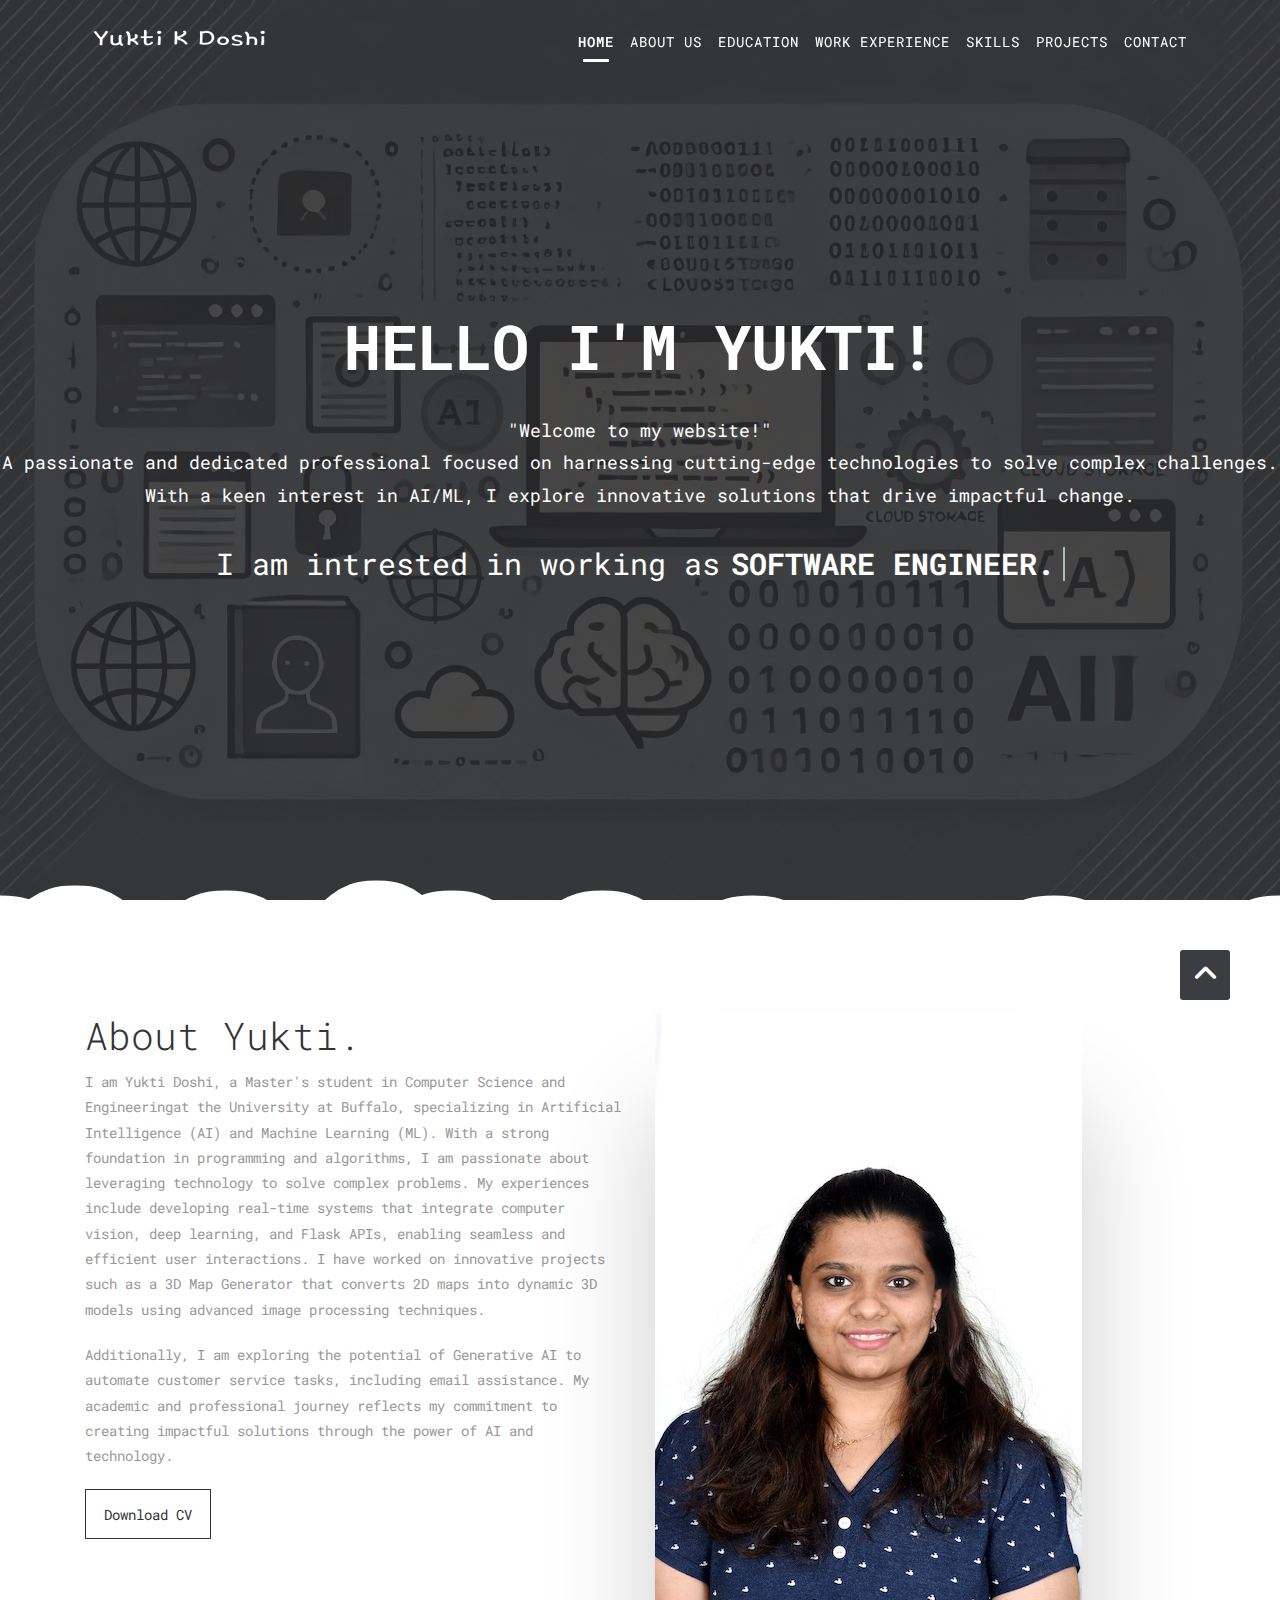
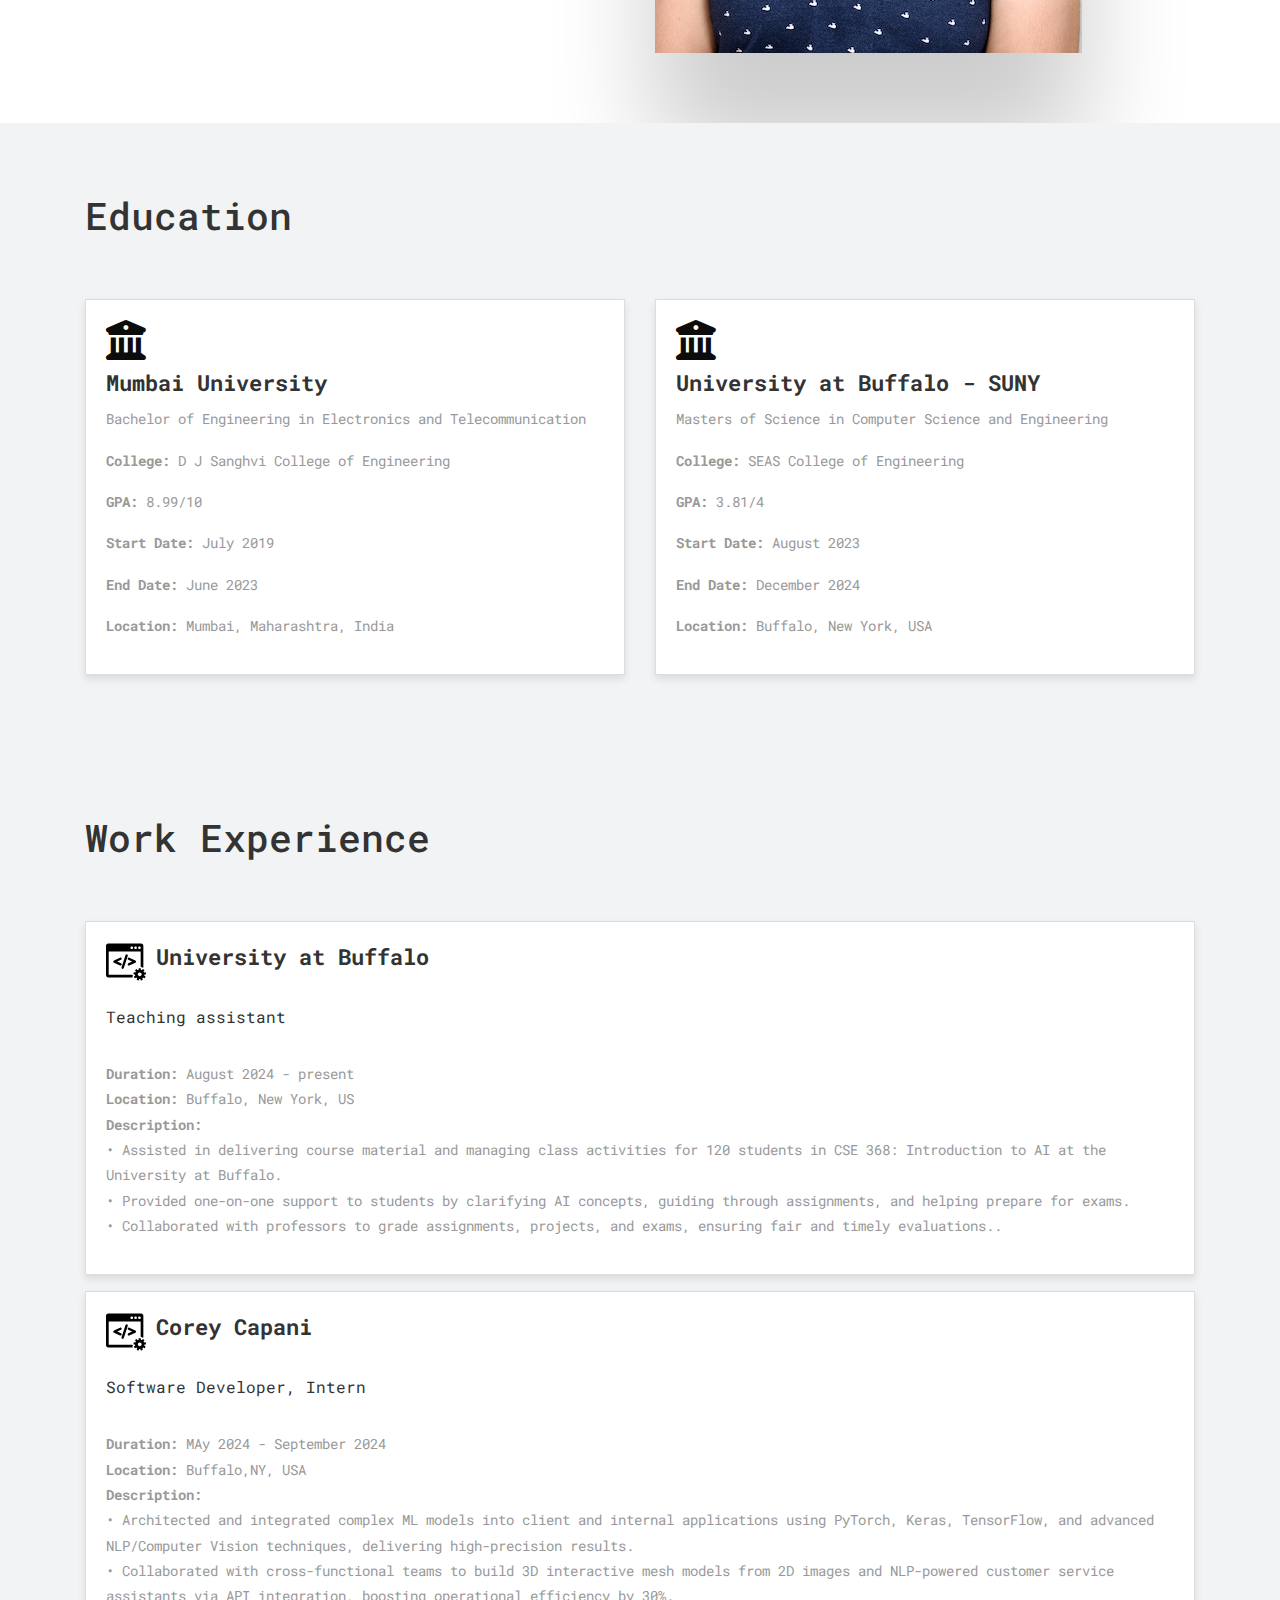
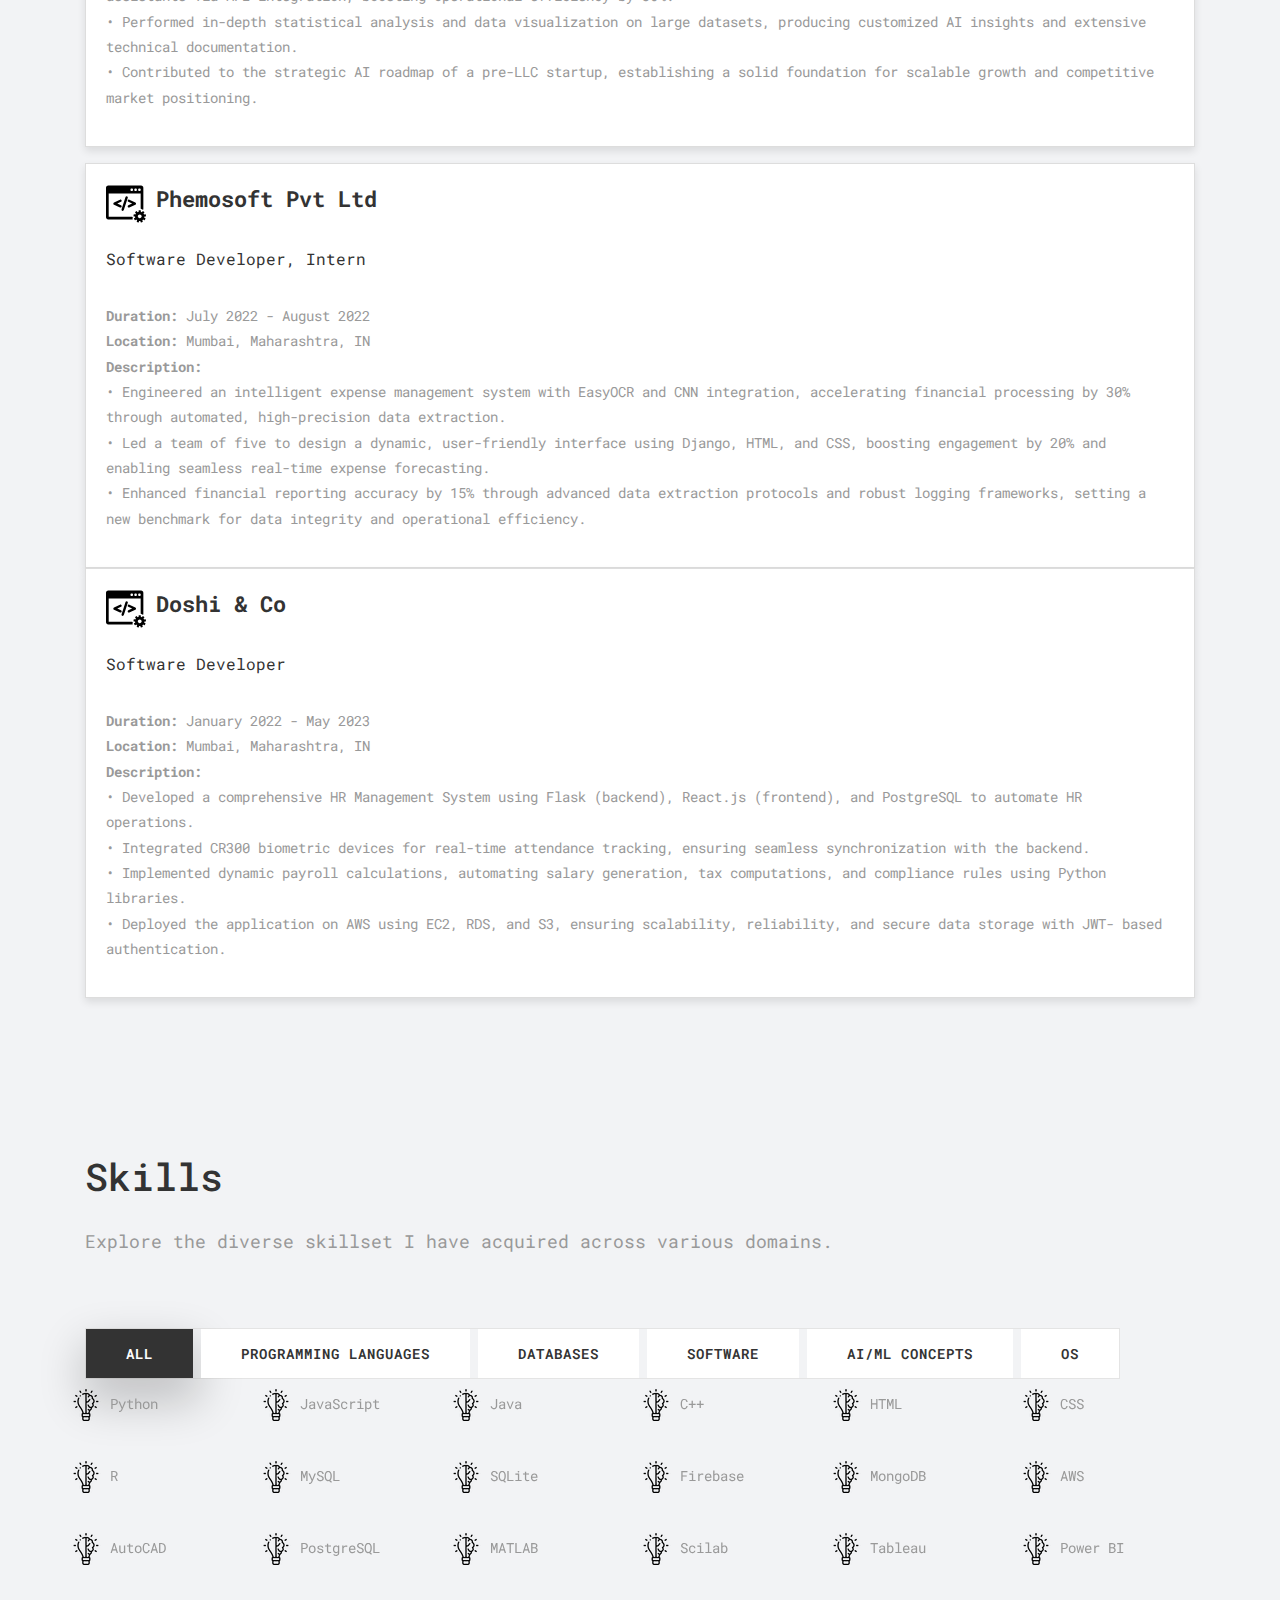
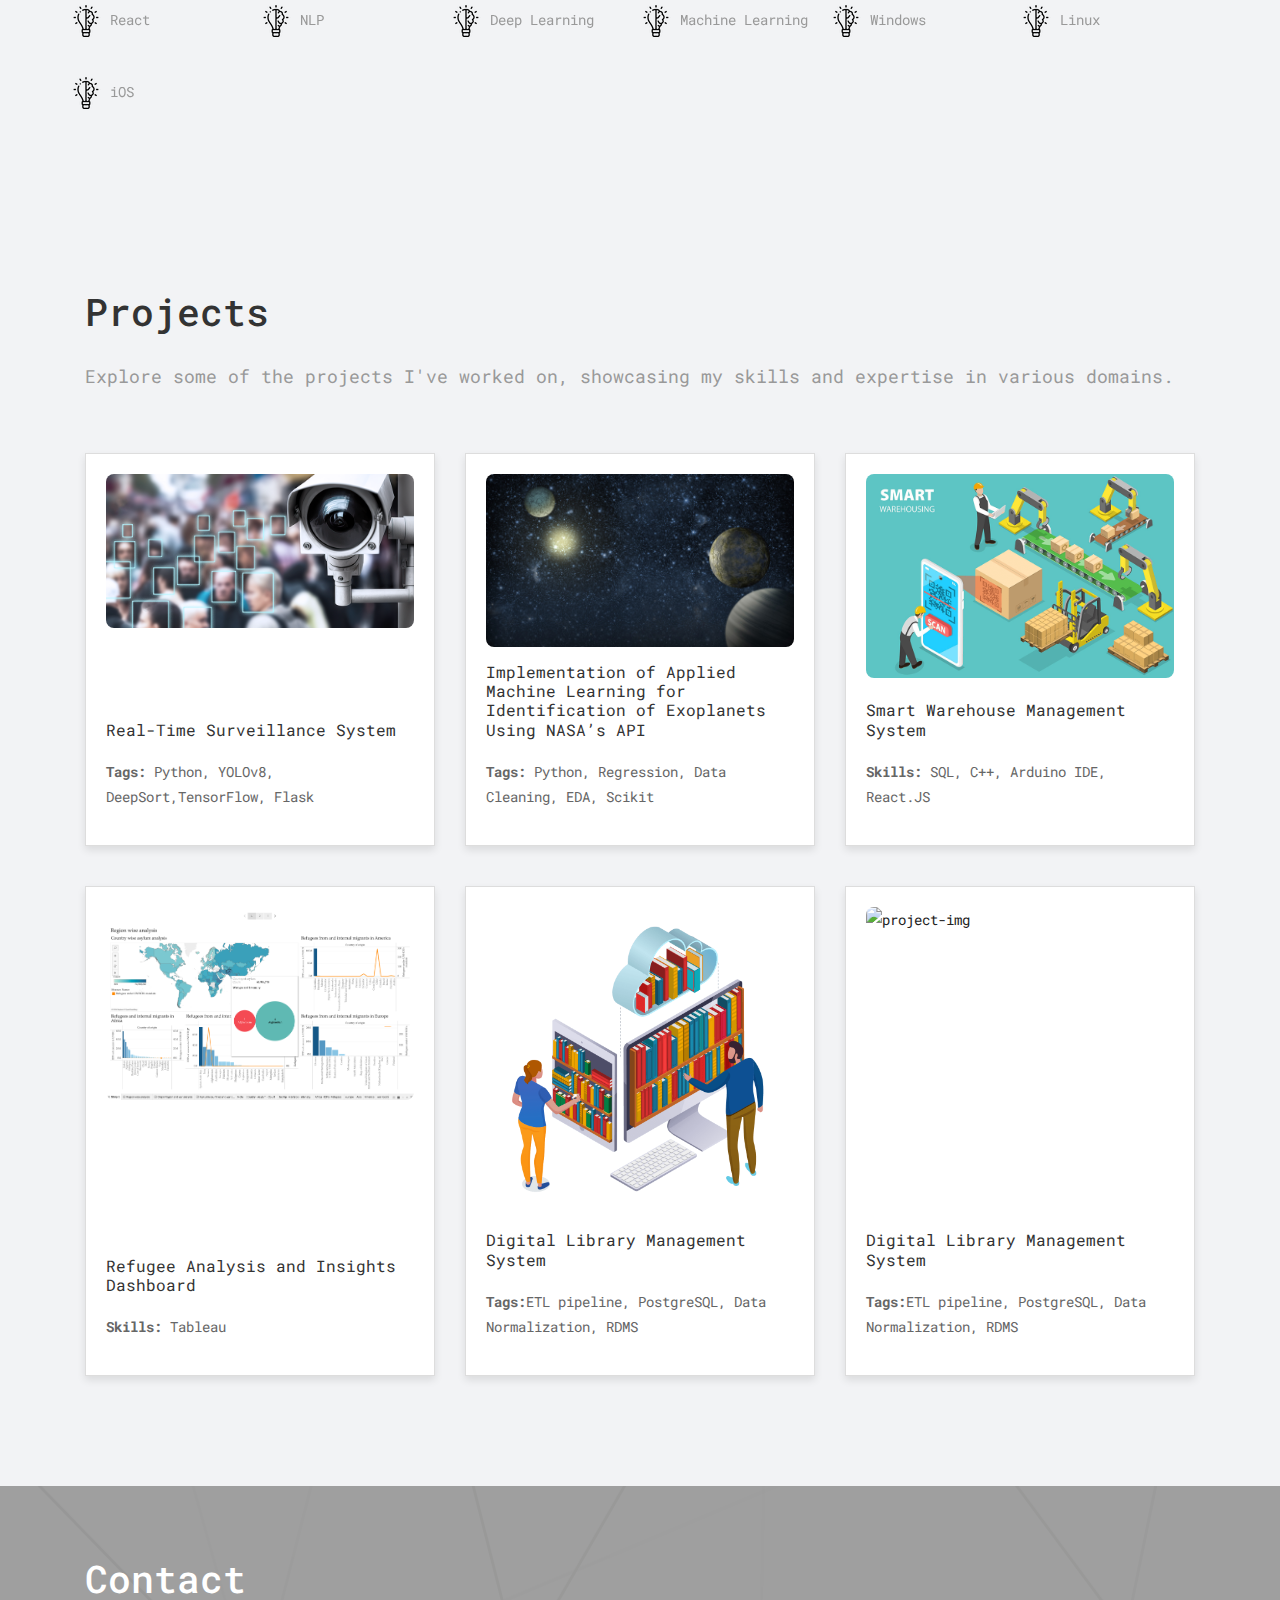
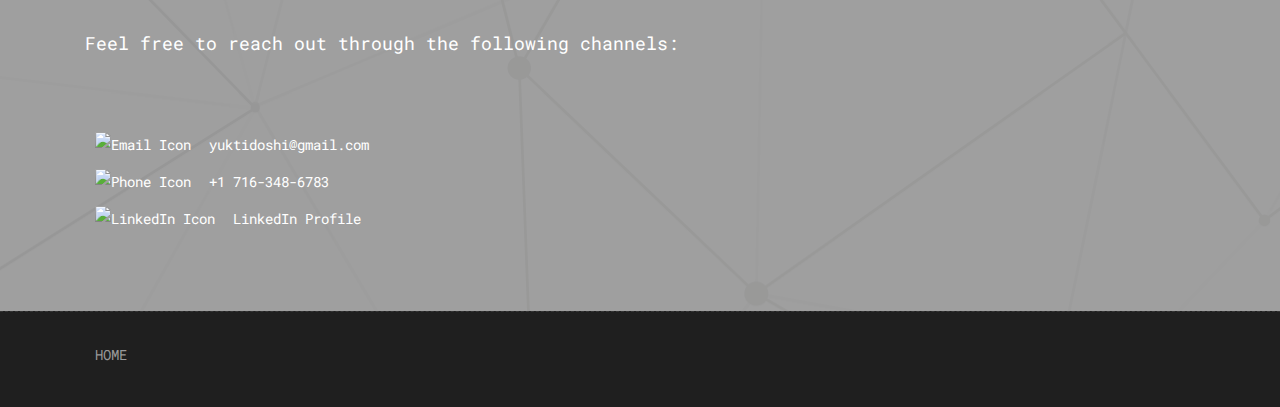
==== index.html @ 4776f62f "Update" ====
<!DOCTYPE html>
<html lang="en">
<head>

    <!-- Basic -->
    <meta charset="utf-8">
    <meta http-equiv="X-UA-Compatible" content="IE=edge">   
   
    <!-- Mobile Metas -->
    <meta name="viewport" content="width=device-width, minimum-scale=1.0, maximum-scale=1.0, user-scalable=no">
 
     <!-- Site Metas -->
    <title>Yukti Doshi Website</title>  
    <meta name="keywords" content="">
    <meta name="description" content="">
    <meta name="author" content="">

    <!-- Site Icons -->
    <link rel="shortcut icon" href="images/favicon.ico" type="image/x-icon" />
    <link rel="apple-touch-icon" href="images/apple-touch-icon.png">

    <!-- Bootstrap CSS -->
    <link rel="stylesheet" href="css/bootstrap.min.css">
    <!-- Site CSS -->
    <link rel="stylesheet" href="style.css">
    <!-- Responsive CSS -->
    <link rel="stylesheet" href="css/responsive.css">
    <!-- Custom CSS -->
    <link rel="stylesheet" href="css/custom.css">

    <link rel="stylesheet" href="https://cdnjs.cloudflare.com/ajax/libs/font-awesome/6.0.0-beta3/css/all.min.css">

	<script src="js/modernizr.js"></script> <!-- Modernizr -->

    <!--[if lt IE 9]>
      <script src="https://oss.maxcdn.com/libs/html5shiv/3.7.0/html5shiv.js"></script>
      <script src="https://oss.maxcdn.com/libs/respond.js/1.4.2/respond.min.js"></script>
    <![endif]-->

</head>
<body id="page-top" class="politics_version">

    <!-- LOADER -->
    <div id="preloader">
        <div id="main-ld">
			<div id="loader"></div>  
		</div>
    </div><!-- end loader -->
    <!-- END LOADER -->
	
    <!-- Navigation -->
    <nav class="navbar navbar-expand-lg navbar-dark fixed-top" id="mainNav">
      <div class="container">
        <a class="navbar-brand js-scroll-trigger" href="#page-top">
			<img class="img-fluid" src="images/logo.png" alt="" />
		</a>
        <button class="navbar-toggler navbar-toggler-right" type="button" data-toggle="collapse" data-target="#navbarResponsive" aria-controls="navbarResponsive" aria-expanded="false" aria-label="Toggle navigation">
          Menu
          <i class="fa fa-bars"></i>
        </button>
        <div class="collapse navbar-collapse" id="navbarResponsive">
          <ul class="navbar-nav text-uppercase ml-auto">
            <li class="nav-item">
              <a class="nav-link js-scroll-trigger active" href="#home">Home</a>
            </li>
            <li class="nav-item">
              <a class="nav-link js-scroll-trigger" href="#about">About Us</a>
            </li>
            <li class="nav-item">
              <a class="nav-link js-scroll-trigger" href="#services">Education</a>
            </li>
            <li class="nav-item">
              <a class="nav-link js-scroll-trigger" href="#work-experience">Work Experience</a>
            </li>
            <li class="nav-item">
              <a class="nav-link js-scroll-trigger" href="#skills">Skills</a>
            </li>
			<li class="nav-item">
              <a class="nav-link js-scroll-trigger" href="#projects">Projects</a>
            </li>
			<li class="nav-item">
              <a class="nav-link js-scroll-trigger" href="#contact">Contact</a>
            </li>
          </ul>
        </div>
      </div>
    </nav>
	
	<section id="home" class="main-banner parallaxie" style="background: url('uploads/Baaner1 copy.jpg')">
		<div class="heading">
			<h1>hello i'm Yukti!</h1>
			<p>"Welcome to my website!" <br> A passionate and dedicated professional focused on harnessing cutting-edge technologies to solve complex challenges. <br>With a keen interest in AI/ML, I explore innovative solutions that drive impactful change.</p>
			<h3 class="cd-headline clip is-full-width">
				<span> I am intrested in working as </span>
				<span class="cd-words-wrapper">
					<b class="is-visible">Software engineer.</b>
					<b>ML engineer.</b>
					<b>Data Analyst.</b>
					<b>Full stack Developer.</b>
				</span>
			</h3>
		</div>
	</section>

	<svg id="clouds" class="hidden-xs" xmlns="http://www.w3.org/2000/svg" version="1.1" width="100%" height="100" viewBox="0 0 85 100" preserveAspectRatio="none">
        <path d="M-5 100 Q 0 20 5 100 Z
            M0 100 Q 5 0 10 100
            M5 100 Q 10 30 15 100
            M10 100 Q 15 10 20 100
            M15 100 Q 20 30 25 100
            M20 100 Q 25 -10 30 100
            M25 100 Q 30 10 35 100
            M30 100 Q 35 30 40 100
            M35 100 Q 40 10 45 100
            M40 100 Q 45 50 50 100
            M45 100 Q 50 20 55 100
            M50 100 Q 55 40 60 100
            M55 100 Q 60 60 65 100
            M60 100 Q 65 50 70 100
            M65 100 Q 70 20 75 100
            M70 100 Q 75 45 80 100
            M75 100 Q 80 30 85 100
            M80 100 Q 85 20 90 100
            M85 100 Q 90 50 95 100
            M90 100 Q 95 25 100 100
            M95 100 Q 100 15 105 100 Z">
        </path>
    </svg>

    <div id="about" class="section wb">
        <div class="container">
            <div class="row">
                <div class="col-md-6">
                    <div class="message-box">                        
                        <h2>About Yukti.</h2>
                        <p> I am Yukti Doshi, a Master's student in Computer Science and Engineeringat the University at Buffalo, specializing in Artificial Intelligence (AI) and Machine Learning (ML). With a strong foundation in programming and algorithms, I am passionate about leveraging technology to solve complex problems. My experiences include developing real-time systems that integrate computer vision, deep learning, and Flask APIs, enabling seamless and efficient user interactions. I have worked on innovative projects such as a 3D Map Generator that converts 2D maps into dynamic 3D models using advanced image processing techniques. </p>
						<p>Additionally, I am exploring the potential of Generative AI to automate customer service tasks, including email assistance. My academic and professional journey reflects my commitment to creating impactful solutions through the power of AI and technology.</p>

                        <a href="uploads/Resume.pdf" class="sim-btn btn-hover-new" data-text="Download CV"><span>Download CV</span></a>
                    </div><!-- end messagebox -->
                </div><!-- end col -->

                <div class="col-md-6">
                    <img src="uploads/about_04.jpg" alt="" class="img-fluid img-rounded" style="box-shadow: 0px 100px 100px rgba(0, 0, 0, 0.2);">
                </div><!-- end col -->
                
            </div><!-- end row -->
        </div><!-- end container -->
    </div><!-- end section -->
	
    <div id="services" class="section lb">
        <div class="container">
            <div class="section-title text-left">
                <h3>Education</h3>
            </div><!-- end title -->
        
            <div class="row">
                <!-- First Education Entry -->
                <div class="col-md-6">
                    <div class="education-inner-box" style="background-color: #fff; border: 1px solid #ddd; padding: 20px; box-shadow: 0 4px 8px rgba(0,0,0,0.1); display: flex; flex-direction: column; justify-content: space-between; height: 100%;">
                        <div style="display: flex; flex-direction: column; align-items: left;">
                            <!-- University Icon -->
                            <i class="fas fa-university" style="font-size: 40px; color: #0c0c0c; margin-bottom: 10px;"></i>
                            <!-- College Name below the icon -->
                            <h2><b>Mumbai University</b></h2>
                        </div>
                        <p>Bachelor of Engineering in Electronics and Telecommunication</p>
                        <p><strong>College:</strong> D J Sanghvi College of Engineering</p>
                        <p><strong>GPA:</strong> 8.99/10</p>
                        <p><strong>Start Date:</strong> July 2019</p>
                        <p><strong>End Date:</strong> June 2023</p>
                        <p><strong>Location:</strong> Mumbai, Maharashtra, India</p>
                    </div>
                </div><!-- end col -->
        
                <!-- Second Education Entry -->
                <div class="col-md-6">
                    <div class="education-inner-box" style="background-color: #fff; border: 1px solid #ddd; padding: 20px; box-shadow: 0 4px 8px rgba(0,0,0,0.1); display: flex; flex-direction: column; justify-content: space-between; height: 100%;">
                        <div style="display: flex; flex-direction: column; align-items: left;">
                            <!-- University Icon -->
                            <i class="fas fa-university" style="font-size: 40px; color: #0c0c0c; margin-bottom: 10px;"></i>
                            <!-- College Name below the icon -->
                            <h2><b>University at Buffalo - SUNY</b></h2>
                        </div>
                        <p>Masters of Science in Computer Science and Engineering</p>
                        <p><strong>College:</strong> SEAS College of Engineering</p>
                        <p><strong>GPA:</strong> 3.81/4</p>
                        <p><strong>Start Date:</strong> August 2023</p>
                        <p><strong>End Date:</strong> December 2024</p>
                        <p><strong>Location:</strong> Buffalo, New York, USA</p>
                    </div>
                </div><!-- end col -->
            </div><!-- end row -->
        </div><!-- end container -->
        
    </div><!-- end section -->

    <div id="work-experience" class="section lb">
        <div class="container">
            <div class="section-title text-left">
                <h3>Work Experience</h3>
            </div><!-- end title -->
    
            <div class="row">
                <!-- Third Work Experience Entry -->
                <div class="col-md-12">
                    <div class="work-experience-inner-box" style="background-color: #fff; border: 1px solid #ddd; padding: 20px; box-shadow: 0 4px 8px rgba(0,0,0,0.1); display: flex; flex-direction: column; justify-content: space-between; height: 100%; margin-bottom: 50px;">
                        <div style="display: flex; flex-direction: row; align-items: center;">
                            <!-- Office Icon (Image) -->
                            <img src="uploads/web-development.svg" alt="Company Icon" style="width: 40px; height: 40px; margin-right: 10px;">
                            <!-- Company Name beside the icon -->
                            <h2><b>University at Buffalo</b></h2>
                        </div>
                        <h4>Teaching assistant</h4>
                        <p><strong>Duration:</strong> August 2024 - present <br>
                        <strong>Location:</strong> Buffalo, New York, US <br>
                        <strong>Description:<br></strong>• Assisted in delivering course material and managing class activities for 120 students in CSE 368: Introduction to AI at the University at Buffalo.<br>
                        • Provided one-on-one support to students by clarifying AI concepts, guiding through assignments, and helping prepare for exams.<br>
                        • Collaborated with professors to grade assignments, projects, and exams, ensuring fair and timely evaluations..</p>
                
                    </div>
                </div><!-- end col -->

                <div class="col-md-6">
                    <p> </p>
                </div>
    

                <!-- First Work Experience Entry -->
                <div class="col-md-12">
                    <div class="work-experience-inner-box" style="background-color: #fff; border: 1px solid #ddd; padding: 20px; box-shadow: 0 4px 8px rgba(0,0,0,0.1); display: flex; flex-direction: column; justify-content: space-between; height: 100%; margin-bottom: 50px;">
                        <div style="display: flex; flex-direction: row; align-items: center;">
                            <!-- Office Icon (Image) -->
                            <img src="uploads/web-development.svg" alt="Company Icon" style="width: 40px; height: 40px; margin-right: 10px;">
                            <!-- Company Name beside the icon -->
                            <h2><b>Corey Capani</b></h2>
                        </div>
                        <h4>Software Developer, Intern</h4>
                        <p><strong>Duration:</strong> MAy 2024 - September 2024 <br>
                        <strong>Location:</strong> Buffalo,NY, USA <br>
                        <strong>Description:<br></strong> • Architected and integrated complex ML models into client and internal applications using PyTorch, Keras, TensorFlow, and advanced NLP/Computer Vision techniques, delivering high-precision results. <br>
                            • Collaborated with cross-functional teams to build 3D interactive mesh models from 2D images and NLP-powered customer service assistants via API integration, boosting operational efficiency by 30%.<br>
                            • Performed in-depth statistical analysis and data visualization on large datasets, producing customized AI insights and extensive technical documentation.<br>
                            • Contributed to the strategic AI roadmap of a pre-LLC startup, establishing a solid foundation for scalable growth and competitive market positioning.</p>
                
                    </div>
                </div><!-- end col -->
                <div class="col-md-6">
                    <p> </p>
                </div>

                <!-- Second Work Experience Entry -->
                <div class="col-md-12">
                    <div class="work-experience-inner-box" style="background-color: #fff; border: 1px solid #ddd; padding: 20px; box-shadow: 0 4px 8px rgba(0,0,0,0.1); display: flex; flex-direction: column; justify-content: space-between; height: 100%; margin-bottom: 50px;">
                        <div style="display: flex; flex-direction: row; align-items: center;">
                            <!-- Office Icon (Image) -->
                            <img src="uploads/web-development.svg" alt="Company Icon" style="width: 40px; height: 40px; margin-right: 10px;">
                            <!-- Company Name beside the icon -->
                            <h2><b>Phemosoft Pvt Ltd</b></h2>
                        </div>
                        <h4>Software Developer, Intern</h4>
                        <p><strong>Duration:</strong> July 2022 - August 2022 <br>
                        <strong>Location:</strong> Mumbai, Maharashtra, IN <br>
                        <strong>Description:<br></strong>•  Engineered an intelligent expense management system with EasyOCR and CNN integration, accelerating financial processing
                        by 30% through automated, high-precision data extraction. <br>
                        • Led a team of five to design a dynamic, user-friendly interface using Django, HTML, and CSS, boosting engagement by 20% and enabling seamless real-time expense forecasting. <br>
                        • Enhanced financial reporting accuracy by 15% through advanced data extraction protocols and robust logging frameworks, setting a new benchmark for data integrity and operational efficiency.</p>
                
                    </div>
                </div><!-- end col -->
    
                <!-- Second Work Experience Entry -->
                <div class="col-md-12">
                    <div class="work-experience-inner-box" style="background-color: #fff; border: 1px solid #ddd; padding: 20px; box-shadow: 0 4px 8px rgba(0,0,0,0.1); display: flex; flex-direction: column; justify-content: space-between; height: 100%; margin-bottom: 50px;">
                        <div style="display: flex; flex-direction: row; align-items: center;">
                            <!-- Office Icon (Image) -->
                            <img src="uploads/web-development.svg" alt="Company Icon" style="width: 40px; height: 40px; margin-right: 10px;">
                            <!-- Company Name beside the icon -->
                            <h2><b>Doshi & Co</b></h2>
                        </div>
                        <h4>Software Developer</h4>
                        <p><strong>Duration:</strong>  January 2022 - May 2023<br>
                        <strong>Location:</strong> Mumbai, Maharashtra, IN <br>
                        <strong>Description:<br></strong>• Developed a comprehensive HR Management System using Flask (backend), React.js (frontend), and PostgreSQL to automate
                        HR operations. <br>
                        • Integrated CR300 biometric devices for real-time attendance tracking, ensuring seamless synchronization with the backend. <br>
                        • Implemented dynamic payroll calculations, automating salary generation, tax computations, and compliance rules using Python
                        libraries.<Br>
                        • Deployed the application on AWS using EC2, RDS, and S3, ensuring scalability, reliability, and secure data storage with JWT-
                        based authentication.<br>
                    </div>
                </div><!-- end col -->

                <div class="col-md-6">
                    <p> </p>
                </div>
    
                

                
                
            </div><!-- end row -->
        </div><!-- end container -->
    </div><!-- end section -->
    
    
	
	<div id="skills" class="section lb">
        <div class="container">
            <div class="section-title text-left">
                <h3>Skills</h3>
                <p>Explore the diverse skillset I have acquired across various domains.</p>
            </div><!-- end title -->
            
            <div class="gallery-menu row">
                <div class="col-md-12">
                    <div class="button-group filter-button-group text-left">
                        <button class="active" data-filter="*">All</button>
                        <button data-filter=".programming">Programming Languages</button>
                        <button data-filter=".databases">Databases</button>
                        <button data-filter=".software">Software</button>
                        <button data-filter=".ai_ml">AI/ML Concepts</button>
                        <button data-filter=".os">OS</button>
                    </div>
                </div>
            </div>
            
            <div class="gallery-list row">
                <!-- Programming Languages -->
                <div class="col-md-2 col-sm-6 gallery-grid programming">
                    <div class="skill-box">
                        <img src="uploads/light-bulb.png" alt="Icon" class="skill-icon">
                        <span class="skill-name">Python</span>
                    </div>
                </div>
                <div class="col-md-2 col-sm-6 gallery-grid programming">
                    <div class="skill-box">
                        <img src="uploads/light-bulb.png" alt="Icon" class="skill-icon">
                        <span class="skill-name">JavaScript</span>
                    </div>
                </div>
                <div class="col-md-2 col-sm-6 gallery-grid programming">
                    <div class="skill-box">
                        <img src="uploads/light-bulb.png" alt="Icon" class="skill-icon">
                        <span class="skill-name">Java</span>
                    </div>
                </div>
                <div class="col-md-2 col-sm-6 gallery-grid programming">
                    <div class="skill-box">
                        <img src="uploads/light-bulb.png" alt="Icon" class="skill-icon">
                        <span class="skill-name">C++</span>
                    </div>
                </div>
                <div class="col-md-2 col-sm-6 gallery-grid programming">
                    <div class="skill-box">
                        <img src="uploads/light-bulb.png" alt="Icon" class="skill-icon">
                        <span class="skill-name">HTML</span>
                    </div>
                </div>
                <div class="col-md-2 col-sm-6 gallery-grid programming">
                    <div class="skill-box">
                        <img src="uploads/light-bulb.png" alt="Icon" class="skill-icon">
                        <span class="skill-name">CSS</span>
                    </div>
                </div>
                <div class="col-md-2 col-sm-6 gallery-grid programming">
                    <div class="skill-box">
                        <img src="uploads/light-bulb.png" alt="Icon" class="skill-icon">
                        <span class="skill-name">R</span>
                    </div>
                </div>
    
                <!-- Databases -->
                <div class="col-md-2 col-sm-6 gallery-grid databases">
                    <div class="skill-box">
                        <img src="uploads/light-bulb.png" alt="Icon" class="skill-icon">
                        <span class="skill-name">MySQL</span>
                    </div>
                    
                    <div class="skill-box">
                        <img src="uploads/light-bulb.png" alt="Icon" class="skill-icon">
                        <span class="skill-name">PostgreSQL</span>
                    </div>
            </div>
                <div class="col-md-2 col-sm-6 gallery-grid databases">
                    <div class="skill-box">
                        <img src="uploads/light-bulb.png" alt="Icon" class="skill-icon">
                        <span class="skill-name">SQLite</span>
                    </div>
                </div>
                <div class="col-md-2 col-sm-6 gallery-grid databases">
                    <div class="skill-box">
                        <img src="uploads/light-bulb.png" alt="Icon" class="skill-icon">
                        <span class="skill-name">Firebase</span>
                    </div>
                </div>
                <div class="col-md-2 col-sm-6 gallery-grid databases">
                    <div class="skill-box">
                        <img src="uploads/light-bulb.png" alt="Icon" class="skill-icon">
                        <span class="skill-name">MongoDB</span>
                    </div>
                </div>
                <div class="col-md-2 col-sm-6 gallery-grid databases">
                    <div class="skill-box">
                        <img src="uploads/light-bulb.png" alt="Icon" class="skill-icon">
                        <span class="skill-name">AWS</span>
                    </div>
                </div>
    
                <!-- Software -->
                <div class="col-md-2 col-sm-6 gallery-grid software">
                    <div class="skill-box">
                        <img src="uploads/light-bulb.png"alt="Icon" class="skill-icon">
                        <span class="skill-name">AutoCAD</span>
                    </div>
                </div>
                <div class="col-md-2 col-sm-6 gallery-grid software">
                    <div class="skill-box">
                        <img src="uploads/light-bulb.png" alt="Icon" class="skill-icon">
                        <span class="skill-name">MATLAB</span>
                    </div>
                </div>
                <div class="col-md-2 col-sm-6 gallery-grid software">
                    <div class="skill-box">
                        <img src="uploads/light-bulb.png" alt="Icon" class="skill-icon">
                        <span class="skill-name">Scilab</span>
                    </div>
                </div>
                <div class="col-md-2 col-sm-6 gallery-grid software">
                    <div class="skill-box">
                        <img src="uploads/light-bulb.png" alt="Icon" class="skill-icon">
                        <span class="skill-name">Tableau</span>
                    </div>
                </div>
                <div class="col-md-2 col-sm-6 gallery-grid software">
                    <div class="skill-box">
                        <img src="uploads/light-bulb.png" alt="Icon" class="skill-icon">
                        <span class="skill-name">Power BI</span>
                    </div>
                </div>
                <div class="col-md-2 col-sm-6 gallery-grid software">
                    <div class="skill-box">
                        <img src="uploads/light-bulb.png" alt="Icon" class="skill-icon">
                        <span class="skill-name">React</span>
                    </div>
                </div>
    
                <!-- AI/ML Concepts -->
                <div class="col-md-2 col-sm-6 gallery-grid ai_ml">
                    <div class="skill-box">
                        <img src="uploads/light-bulb.png" alt="Icon" class="skill-icon">
                        <span class="skill-name">NLP</span>
                    </div>
                </div>
                <div class="col-md-2 col-sm-6 gallery-grid ai_ml">
                    <div class="skill-box">
                        <img src="uploads/light-bulb.png" alt="Icon" class="skill-icon">
                        <span class="skill-name">Deep Learning</span>
                    </div>
                </div>
                <div class="col-md-2 col-sm-6 gallery-grid ai_ml">
                    <div class="skill-box">
                        <img src="uploads/light-bulb.png" alt="Icon" class="skill-icon">
                        <span class="skill-name">Machine Learning</span>
                    </div>
                </div>
    
                <!-- Operating Systems -->
                <div class="col-md-2 col-sm-6 gallery-grid os">
                    <div class="skill-box">
                        <img src="uploads/light-bulb.png" alt="Icon" class="skill-icon">
                        <span class="skill-name">Windows</span>
                    </div>
                </div>
                <div class="col-md-2 col-sm-6 gallery-grid os">
                    <div class="skill-box">
                        <img src="uploads/light-bulb.png" alt="Icon" class="skill-icon">
                        <span class="skill-name">Linux</span>
                    </div>
                </div>
                <div class="col-md-2 col-sm-6 gallery-grid os">
                    <div class="skill-box">
                        <img src="uploads/light-bulb.png" alt="Icon" class="skill-icon">
                        <span class="skill-name">iOS</span>
                    </div>
                </div>
            </div>
        </div>
    </div>
    
	
	<div id="projects" class="section lb">
    <div class="container">
        <div class="section-title text-left">
            <h3>Projects</h3>
            <p>Explore some of the projects I've worked on, showcasing my skills and expertise in various domains.</p>
        </div><!-- end title -->
        
        <div class="row">
            <!-- Project 1 -->
            <div class="col-md-4 col-sm-6 col-lg-4" style="padding-bottom: 40px;">
                <div class="education-inner-box" style="background-color: #fff; border: 1px solid #ddd; padding: 20px; box-shadow: 0 4px 8px rgba(0,0,0,0.1); display: flex; flex-direction: column; justify-content: space-between; height: 100%; ">
                    <div class="project-thumb">
                        <a href="project1.html">
                            <img src="uploads/project1.webp" class="img-fluid" alt="project-img" style="border-radius: 8px; margin-bottom: 15px;">
                        </a>
                    </div>
                    <div class="project-info">
                        <h4 style="margin-bottom: 10px;"><a href="project1.html" style="color: #333; text-decoration: none;">Real-Time Surveillance System</a></h4>
                        <p style="color: #666; font-size: 14px;"><strong>Tags:</strong> Python, YOLOv8, DeepSort,TensorFlow, Flask</p>
                    </div>
                </div>
            </div>
            <!-- Project 2 -->
            <div class="col-md-4 col-sm-6 col-lg-4"  style="padding-bottom: 40px;">
                <div class="education-inner-box" style="background-color: #fff; border: 1px solid #ddd; padding: 20px; box-shadow: 0 4px 8px rgba(0,0,0,0.1); display: flex; flex-direction: column; justify-content: space-between; height: 100%;">
                    <div class="project-thumb">
                        <a href="project2.html">
                            <img src="uploads/project2.jpg" class="img-fluid" alt="project-img" style="border-radius: 8px; margin-bottom: 15px;">
                        </a>
                    </div>
                    <div class="project-info">
                        <h4 style="margin-bottom: 10px;"><a href="project2.html" style="color: #333; text-decoration: none;">Implementation of Applied Machine Learning for Identification of Exoplanets Using NASA’s API</a></h4>
                        <p style="color: #666; font-size: 14px;"><strong>Tags:</strong> Python, Regression, Data Cleaning, EDA, Scikit</p>
                    </div>
                </div>
            </div>
            <!-- Project 3 -->
            <div class="col-md-4 col-sm-6 col-lg-4"  style="padding-bottom: 40px;">
                <div class="education-inner-box" style="background-color: #fff; border: 1px solid #ddd; padding: 20px; box-shadow: 0 4px 8px rgba(0,0,0,0.1); display: flex; flex-direction: column; justify-content: space-between; height: 100%;">
                    <div class="project-thumb">
                        <a href="project3.html">
                            <img src="uploads/project3.png" class="img-fluid" alt="project-img" style="border-radius: 8px; margin-bottom: 15px;">
                        </a>
                    </div>
                    <div class="project-info">
                        <h4 style="margin-bottom: 10px;"><a href="project3.html" style="color: #333; text-decoration: none;">Smart Warehouse Management System</a></h4>
                        <p style="color: #666; font-size: 14px;"><strong>Skills:</strong> SQL, C++, Arduino IDE, React.JS</p>
                    </div>
                </div>
            </div>
            <!-- Project 4 -->
            <div class="col-md-4 col-sm-6 col-lg-4"  style="padding-bottom: 40px;">
                <div class="education-inner-box" style="background-color: #fff; border: 1px solid #ddd; padding: 20px; box-shadow: 0 4px 8px rgba(0,0,0,0.1); display: flex; flex-direction: column; justify-content: space-between; height: 100%;">
                    <div class="project-thumb">
                        <a href="project4.html">
                            <img src="uploads/project4.png" class="img-fluid" alt="project-img" style="border-radius: 8px; margin-bottom: 15px;">
                        </a>
                    </div>
                    <div class="project-info">
                        <h4 style="margin-bottom: 10px;"><a href="project4.html" style="color: #333; text-decoration: none;">Refugee Analysis and Insights Dashboard</a></h4>
                        <p style="color: #666; font-size: 14px;"><strong>Skills:</strong> Tableau</p>
                    </div>
                </div>
            </div>
            <!-- Project 5 -->
            <div class="col-md-4 col-sm-6 col-lg-4"  style="padding-bottom: 40px;">
                <div class="education-inner-box" style="background-color: #fff; border: 1px solid #ddd; padding: 20px; box-shadow: 0 4px 8px rgba(0,0,0,0.1); display: flex; flex-direction: column; justify-content: space-between; height: 100%;">
                    <div class="project-thumb">
                        <a href="project5.html">
                            <img src="uploads/project5.png" class="img-fluid" alt="project-img" style="border-radius: 8px; margin-bottom: 15px;">
                        </a>
                    </div>
                    <div class="project-info">
                        <h4 style="margin-bottom: 10px;"><a href="project5.html" style="color: #333; text-decoration: none;">Digital Library Management System</a></h4>
                        <p style="color: #666; font-size: 14px;"><strong>Tags:</strong>ETL pipeline, PostgreSQL, Data Normalization, RDMS</p>
                    </div>
                </div>
            </div>

            <div class="col-md-4 col-sm-6 col-lg-4"  style="padding-bottom: 40px;">
                <div class="education-inner-box" style="background-color: #fff; border: 1px solid #ddd; padding: 20px; box-shadow: 0 4px 8px rgba(0,0,0,0.1); display: flex; flex-direction: column; justify-content: space-between; height: 100%;">
                    <div class="project-thumb">
                        <a href="project6.html">
                            <img src="uploads/project6.png" class="img-fluid" alt="project-img" style="border-radius: 8px; margin-bottom: 15px;">
                        </a>
                    </div>
                    <div class="project-info">
                        <h4 style="margin-bottom: 10px;"><a href="project6.html" style="color: #333; text-decoration: none;">Digital Library Management System</a></h4>
                        <p style="color: #666; font-size: 14px;"><strong>Tags:</strong>ETL pipeline, PostgreSQL, Data Normalization, RDMS</p>
                    </div>
                </div>
            </div>
            <!--
            
            <div class="col-md-4 col-sm-6 col-lg-4"  style="padding-bottom: 40px;">
                <div class="education-inner-box" style="background-color: #fff; border: 1px solid #ddd; padding: 20px; box-shadow: 0 4px 8px rgba(0,0,0,0.1); display: flex; flex-direction: column; justify-content: space-between; height: 100%;">
                    <div class="project-thumb">
                        <a href="project6.html">
                            <img src="uploads/project-06.jpg" class="img-fluid" alt="project-img" style="border-radius: 8px; margin-bottom: 15px;">
                        </a>
                    </div>
                    <div class="project-info">
                        <h4 style="margin-bottom: 10px;"><a href="project6.html" style="color: #333; text-decoration: none;">Project Title 6</a></h4>
                        <p style="color: #666; font-size: 14px;"><strong>Skills:</strong> HTML, CSS, JavaScript</p>
                    </div>
                </div>
            </div>
      
            <div class="col-md-4 col-sm-6 col-lg-4"  style="padding-bottom: 40px;">
                <div class="education-inner-box" style="background-color: #fff; border: 1px solid #ddd; padding: 20px; box-shadow: 0 4px 8px rgba(0,0,0,0.1); display: flex; flex-direction: column; justify-content: space-between; height: 100%;">
                    <div class="project-thumb">
                        <a href="project7.html">
                            <img src="uploads/project-07.jpg" class="img-fluid" alt="project-img" style="border-radius: 8px; margin-bottom: 15px;">
                        </a>
                    </div>
                    <div class="project-info">
                        <h4 style="margin-bottom: 10px;"><a href="project7.html" style="color: #333; text-decoration: none;">Project Title 7</a></h4>
                        <p style="color: #666; font-size: 14px;"><strong>Skills:</strong> SQL, Tableau, Power BI</p>
                    </div>
                </div>
            </div>
        -->
        </div>
    </div>
</div>



<div id="contact" class="section db">
    <div class="container">
        <div class="section-title text-left">
            <h3>Contact</h3>
            <p>Feel free to reach out through the following channels:</p>
        </div><!-- end title -->

        <div class="row">
            <div class="col-md-12">
                <div class="contact_info" style="color: white; text-align: left;">
                    <!-- Email -->
                    <div style="margin: 10px;">
                        <a href="mailto:yuktidoshi@gmail.com" style="color: white; text-decoration: none;">
                            <img src="https://img.icons8.com/ios-filled/50/ffffff/email.png" alt="Email Icon" style="width: 40px; height: 40px; vertical-align: middle; margin-right: 10px;">
                            <span style="vertical-align: middle;">yuktidoshi@gmail.com</span>
                        </a>
                    </div>
                    <!-- Phone -->
                    <div style="margin: 10px;">
                        <a href="tel:+17163486783" style="color: white; text-decoration: none;">
                            <img src="https://img.icons8.com/ios-filled/50/ffffff/phone.png" alt="Phone Icon" style="width: 40px; height: 40px; vertical-align: middle; margin-right: 10px;">
                            <span style="vertical-align: middle;">+1 716-348-6783</span>
                        </a>
                    </div>
                    <!-- LinkedIn -->
                    <div style="margin: 10px;">
                        <a href="https://www.linkedin.com/in/yukti-doshi-a7b5271ab/" target="_blank" style="color: white; text-decoration: none;">
                            <img src="https://img.icons8.com/ios-filled/50/ffffff/linkedin.png" alt="LinkedIn Icon" style="width: 40px; height: 40px; vertical-align: middle; margin-right: 10px;">
                            <span style="vertical-align: middle;">LinkedIn Profile</span>
                        </a>
                    </div>
                </div>
            </div><!-- end col -->
        </div><!-- end row -->
    </div><!-- end container -->
</div><!-- end section -->


    <div class="copyrights">
        <div class="container">
            <div class="footer-distributed">
                <div class="footer-left">
                    <p class="footer-links">
                        <a href="#">Home</a>
                    </p>
                </div>
            </div>
        </div><!-- end container -->
    </div><!-- end copyrights -->

    <a href="#" id="scroll-to-top" class="dmtop global-radius"><i class="fa fa-angle-up"></i></a>

    <!-- ALL JS FILES -->
    <script src="js/all.js"></script>
	<!-- Camera Slider -->
	<script src="js/jquery.mobile.customized.min.js"></script>
	<script src="js/jquery.easing.1.3.js"></script> 
	<script src="js/parallaxie.js"></script>
	<script src="js/headline.js"></script>
	<!-- Contact form JavaScript -->
    <script src="js/jqBootstrapValidation.js"></script>
    <script src="js/contact_me.js"></script>
    <!-- ALL PLUGINS -->
    <script src="js/custom.js"></script>
    <script src="js/jquery.vide.js"></script>

</body>
</html>
---- style.css ----
/*------------------------------------------------------------------
    Version: 1.0
-------------------------------------------------------------------*/

/*------------------------------------------------------------------
    IMPORT FONTS
-------------------------------------------------------------------*/

@import url('https://fonts.googleapis.com/css?family=Roboto+Mono:300,400,500,700');

/*------------------------------------------------------------------
    IMPORT FILES
-------------------------------------------------------------------*/

@import url(css/animate.css);
@import url(css/camera.css);
@import url(css/flaticon.css);
@import url(css/prettyPhoto.css);
@import url(css/owl.carousel.css);
@import url(css/font-awesome.min.css);

/*------------------------------------------------------------------
    SKELETON
-------------------------------------------------------------------*/

body {
    color: #999999;
    font-size: 14px;
    font-family: 'Roboto Mono', monospace;
    line-height: 1.80857;
}

html, body{
	height: 100%;
}

body.demos .section {
    background: url(images/bg.png) repeat top center #f2f3f5;
}

body.demos .section-title img {
    max-width: 280px;
    display: block;
    margin: 10px auto;
}

body.demos .service-widget h3 {
    border-bottom: 1px solid #ededed;
    font-size: 18px;
    padding: 20px 0;
    background-color: #ffffff;
}

body.demos .service-widget {
    margin: 0 0 30px;
    padding: 30px;
    background-color: #fff
}

body.demos .container-fluid {
    max-width: 1080px
}

a {
    color: #1f1f1f;
    text-decoration: none !important;
    outline: none !important;
    -webkit-transition: all .3s ease-in-out;
    -moz-transition: all .3s ease-in-out;
    -ms-transition: all .3s ease-in-out;
    -o-transition: all .3s ease-in-out;
    transition: all .3s ease-in-out;
}

h1,
h2,
h3,
h4,
h5,
h6 {
    letter-spacing: 0;
    font-weight: normal;
    position: relative;
    padding: 0 0 10px 0;
    font-weight: normal;
    line-height: 120% !important;
    color: #333333;
    margin: 0
}

h1 {
    font-size: 24px
}

h2 {
    font-size: 22px
}

h3 {
    font-size: 18px
}

h4 {
    font-size: 16px
}

h5 {
    font-size: 14px
}

h6 {
    font-size: 13px
}

h1 a,
h2 a,
h3 a,
h4 a,
h5 a,
h6 a {
    color: #212121;
    text-decoration: none!important;
    opacity: 1
}

h1 a:hover,
h2 a:hover,
h3 a:hover,
h4 a:hover,
h5 a:hover,
h6 a:hover {
    opacity: .8
}

a {
    color: #222222;
    text-decoration: none;
    outline: none;
}

a,
.btn {
    text-decoration: none !important;
    outline: none !important;
    -webkit-transition: all .3s ease-in-out;
    -moz-transition: all .3s ease-in-out;
    -ms-transition: all .3s ease-in-out;
    -o-transition: all .3s ease-in-out;
    transition: all .3s ease-in-out;
}

.btn-custom {
    margin-top: 20px;
    background-color: transparent !important;
    border: 2px solid #ddd;
    padding: 12px 40px;
    font-size: 16px;
}

.lead {
    font-size: 18px;
    line-height: 30px;
    color: #767676;
    margin: 0;
    padding: 0;
}

blockquote {
    margin: 20px 0 20px;
    padding: 30px;
}

ul, li, ol{
	margin: 0px;
	list-style: none;
	padding: 0px;
}


/*------------------------------------------------------------------
    WP CORE
-------------------------------------------------------------------*/

.first {
    clear: both
}

.last {
    margin-right: 0
}

.alignnone {
    margin: 5px 20px 20px 0;
}

.aligncenter,
div.aligncenter {
    display: block;
    margin: 5px auto 5px auto;
}

.alignright {
    float: right;
    margin: 10px 0 20px 20px;
}

.alignleft {
    float: left;
    margin: 10px 20px 20px 0;
}

a img.alignright {
    float: right;
    margin: 10px 0 20px 20px;
}

a img.alignnone {
    margin: 10px 20px 20px 0;
}

a img.alignleft {
    float: left;
    margin: 10px 20px 20px 0;
}

a img.aligncenter {
    display: block;
    margin-left: auto;
    margin-right: auto
}

.wp-caption {
    background: #fff;
    border: 1px solid #f0f0f0;
    max-width: 96%;
    /* Image does not overflow the content area */
    padding: 5px 3px 10px;
    text-align: center;
}

.wp-caption.alignnone {
    margin: 5px 20px 20px 0;
}

.wp-caption.alignleft {
    margin: 5px 20px 20px 0;
}

.wp-caption.alignright {
    margin: 5px 0 20px 20px;
}

.wp-caption img {
    border: 0 none;
    height: auto;
    margin: 0;
    max-width: 98.5%;
    padding: 0;
    width: auto;
}

.wp-caption p.wp-caption-text {
    font-size: 11px;
    line-height: 17px;
    margin: 0;
    padding: 0 4px 5px;
}


/* Text meant only for screen readers. */

.screen-reader-text {
    clip: rect(1px, 1px, 1px, 1px);
    position: absolute !important;
    height: 1px;
    width: 1px;
    overflow: hidden;
}

.screen-reader-text:focus {
    background-color: #f1f1f1;
    border-radius: 3px;
    box-shadow: 0 0 2px 2px rgba(0, 0, 0, 0.6);
    clip: auto !important;
    color: #21759b;
    display: block;
    font-size: 14px;
    font-size: 0.875rem;
    font-weight: bold;
    height: auto;
    left: 5px;
    line-height: normal;
    padding: 15px 23px 14px;
    text-decoration: none;
    top: 5px;
    width: auto;
    z-index: 100000;
    /* Above WP toolbar. */
}


/*------------------------------------------------------------------
    HEADER
-------------------------------------------------------------------*/

.navbar-dark{
	
}

.navbar-dark .navbar-nav .nav-link{
	color: #ffffff;
	letter-spacing: 1px;
	font-size: 14px;
	position: relative;
}
.navbar-dark .navbar-nav .nav-link:hover{
	color: #ffffff;
}
.navbar-dark .navbar-nav .nav-link.active{
	font-weight: 600;
}
.navbar-dark .navbar-nav .nav-link::after {
    content: '';
    width: 0;
    height: 3px;
    background: #ffffff;
    position: absolute;
    bottom: 0;
    left: 0;
	right: 0;
	text-align: center;
	margin: 0 auto;
    border-radius: 0px;
    -webkit-transition: all .5s;
    transition: all .5s;
    z-index: -1;
}
.navbar-dark .navbar-nav .nav-link.active::after {
	width: 50%;
}

/*------------------------------------------------------------------
    SECTIONS
-------------------------------------------------------------------*/

.main-banner{
	height: 100%;
	position: relative;
}

.main-banner{
	display: table;
    width: 100%;
	text-align: center;
}
.main-banner::after {
    content: " ";
    position: absolute;
    top: 0;
    bottom: 0;
    left: 0;
    right: 0;
    background-color: #000;
    z-index: 0;
    opacity: .6;
}
.heading{
	color: #fff;
	display: table-cell;
	vertical-align: middle;
	position: relative;
	z-index: 1;
}
.heading h1{
	color: #ffffff;
	font-weight: 700;
	font-size: 62px;
	text-transform: uppercase;
}
.heading p{
	font-size: 18px;
	padding: 20px 0px;
}

.heading h3{
	color: ffffff;
}

.cd-words-wrapper {
  display: inline-block;
  position: relative;
  text-align: left;
}
.cd-words-wrapper b {
  display: inline-block;
  position: absolute;
  white-space: nowrap;
  left: 0;
  top: 0;
}
.cd-words-wrapper b.is-visible {
  position: relative;
}
.no-js .cd-words-wrapper b {
  opacity: 0;
}
.no-js .cd-words-wrapper b.is-visible {
  opacity: 1;
}

/* -------------------------------- 

xclip 

-------------------------------- */
.cd-headline.clip span {
  display: inline-block;
  padding: .2em 0;
  color: #ffffff;
  font-size: 30px;
}
.cd-headline.clip span b{
	text-transform: uppercase;
}
.cd-headline.clip .cd-words-wrapper {
  overflow: hidden;
  vertical-align: top;
}
.cd-headline.clip .cd-words-wrapper::after {
  /* line */
  content: '';
  position: absolute;
  top: 0;
  right: 0;
  width: 2px;
  height: 100%;
  background-color: #aebcb9;
}
.cd-headline.clip b {
  opacity: 0;
}
.cd-headline.clip b.is-visible {
  opacity: 1;
}


#mainNav.navbar-shrink {
    padding-top: 10px;
    padding-bottom: 10px;
    background-color: #333333;
}

#clouds{
	margin-top: -5%;
	position: relative;
	z-index: 1;
}
#clouds path {
    fill: #ffffff;
    bottom: -10px;
    overflow: hidden;
    stroke: #ffffff;
}

.section {
    display: block;
    position: relative;
    overflow: hidden;
    padding: 70px 0;
}

.noover {
    overflow: visible;
}

.noover .btn-dark {
    border: 0 !important;
}

.nopad {
    padding: 0;
}

.nopadtop {
    padding-top: 0;
}

.section.wb {
    background-color: #ffffff;
}

.section.lb {
    background-color: #f2f3f5;
}

.section.db {
    background-color: #111111;
}

.section.color1 {
    background-color: #448AFF;
}

.first-section {
    display: block;
    position: relative;
    overflow: hidden;
    padding: 16em 0 13em;
}

.first-section h2 {
    color: #ffffff;
    font-size: 68px;
    font-weight: 300;
    text-transform: capitalize;
    display: block;
    margin: 0;
    padding: 0 0 30px;
    position: relative;
}

.first-section .lead {
    font-size: 21px;
    font-weight: 300;
    padding: 0 0 40px;
    margin: 0;
    line-height: inherit;
    color: #ffffff;
}

.macbookright {
    width: 980px;
    position: absolute;
    right: -15%;
    bottom: -6%;
}

.section-title {
    display: block;
    position: relative;
    margin-bottom: 60px;
}

.section-title p {
    color: #999;
    font-weight: 400;
    font-size: 18px;
    line-height: 33px;
    margin: 0;
}

.section-title h3 {
    font-size: 38px;
    font-weight: 500;
    line-height: 62px;
    margin: 0 0 25px;
    padding: 0;
    text-transform: none;
}

.section.colorsection p,
.section.colorsection h3,
.section.db h3 {
    color: #ffffff;
}



.btn-hover-new{
	color: #333333;
	-webkit-transition: all 0.5s;
	-moz-transition: all 0.5s;
	-o-transition: all 0.5s;
	transition: all 0.5s;
	position: relative;
	border: 1px solid #333333;
	overflow: hidden;
	padding: 0px 18px;
	display: inline-block;
}

.sim-btn{
	line-height: 50px;
	height: 50px;
	text-align: center;
	margin-right: auto;
	margin-left: auto;
	margin-top: 0px;
	cursor: pointer;
}

.btn-hover-new::after {
    content: attr(data-text);
    position: absolute;
    width: 100%;
    height: 100%;
    top: 0;
    left: 0;
    opacity: 0;
    -webkit-transform: translate(-30%, 0);
    transform: translate(-30%, 0);
    -webkit-transition: all 0.3s;
    -moz-transition: all 0.3s;
    -o-transition: all 0.3s;
    transition: all 0.3s;
}

.btn-hover-new span {
    -webkit-transition: all 0.3s;
    -moz-transition: all 0.3s;
    -o-transition: all 0.3s;
    transition: all 0.3s;
}

.btn-hover-new:hover{
	color: #ffffff;
	background-color: #333333;
}
.btn-hover-new:hover > span {
    opacity: 0;
    -webkit-transform: translate(0px,40px);
    transform: translate(0px,40px);
}
.btn-hover-new:hover::after {
    opacity: 1;
    -webkit-transform: translate(0, 0);
    transform: translate(0, 0);
}




.right-box-pro{
	position: relative;
	-webkit-box-shadow: 0px 0px 30px -4px rgba(0, 0, 0, 0.3);
	box-shadow: 0px 0px 30px -4 rgba(0, 0, 0, 0.3);
}
.right-box-pro img{
	position: relative;
	z-index: 0;
}
.right-box-pro::before {
    content: "";
    background: url(images/country-quilt-dark.png);
    width: 427px;
    height: 640px;
    position: absolute;
    bottom: -20px;
    right: -10px;
    z-index: 0;
}



.services-inner-box{
	padding: 15px;
	background: #ffffff;
	margin-bottom: 30px;
}
.ser-icon{
	width: 90px;
	height: 90px;
	text-align: center;
	line-height: 90px;
}
.ser-icon i{
	font-size: 50px;
	color: #333333;
}
.services-inner-box h2{
	font-size: 22px;
	font-weight: 600;
}


/*------------------------------------------------------------------
    PORTFOLIO
-------------------------------------------------------------------*/

.item-h2,
.item-h1 {
    height: 100% !important;
    height: auto !important;
}

.isotope-item {
    z-index: 2;
    padding: 0;
}

.isotope-hidden.isotope-item {
    pointer-events: none;
    z-index: 1;
}

.isotope,
.isotope .isotope-item {
    /* change duration value to whatever you like */
    -webkit-transition-duration: 0.8s;
    -moz-transition-duration: 0.8s;
    transition-duration: 0.8s;
}

.isotope {
    -webkit-transition-property: height, width;
    -moz-transition-property: height, width;
    transition-property: height, width;
}

.isotope .isotope-item {
    -webkit-transition-property: -webkit-transform, opacity;
    -moz-transition-property: -moz-transform, opacity;
    transition-property: transform, opacity;
}

.portfolio-filter ul {
    padding: 0;
    z-index: 2;
    display: block;
    position: relative;
    margin: 0;
}

.portfolio-filter ul li {
    border-radius: 0;
    display: inline-block;
    margin: 0 5px 0 0;
    text-decoration: none;
    text-transform: uppercase;
    vertical-align: middle;
}

.portfolio-filter ul li:last-child:after {
    content: "";
}

.portfolio-filter ul li .btn-dark {
    box-shadow: none;
    background-color: transparent;
    border: 1px solid #e6e7e6 !important;
    color: #1f1f1f;
    font-weight: 400;
    font-size: 13px;
    padding: 10px 30px;
}

.da-thumbs {
    list-style: none;
    position: relative;
    padding: 0;
}

.da-thumbs .pitem {
    margin: 0;
    padding: 15px;
    position: relative;
}

.da-thumbs .pitem a,
.da-thumbs .pitem a img {
    display: block;
    position: relative;
}

.da-thumbs .pitem a {
    overflow: hidden;
}

.da-thumbs .pitem a div {
    position: absolute;
    background-color: rgba(0, 0, 0, 0.8);
    width: 100%;
    height: 100%;
}

.da-thumbs .pitem a div h3 {
    display: block;
    color: #ffffff;
    font-size: 20px;
    padding: 30px 15px;
    text-transform: capitalize;
    font-weight: normal;
}

.da-thumbs .pitem a div h3 small {
    display: block;
    color: #ffffff;
    margin-top: 5px;
    font-size: 13px;
    font-weight: 300;
}

.da-thumbs .pitem a div i {
    background-color: #1f1f1f;
    position: absolute;
    color: #ffffff !important;
    bottom: 0;
    font-size: 15px;
    z-index: 12;
    right: 0;
    width: 40px;
    height: 40px;
    line-height: 40px;
    text-align: center;
}


/*------------------------------------------------------------------
    TESTIMONIALS
-------------------------------------------------------------------*/

.logos img {
    margin: auto;
    display: block;
    text-align: center;
    width: 100%;
    opacity: 0.3;
}

.logos img:hover {
    opacity: 0.5;
}

.desc h3 i {
    color: #cccccc;
    font-size: 37px;
    vertical-align: middle;
    margin-right: 12px;
}

.desc {
    padding: 30px;
    position: relative;
    background: #000;
    border: 1px solid #111111;
}

.testi-meta {
    display: block;
    margin-top: 20px;
}

.testimonial h4 {
    font-size: 18px;
    color: #333333;
    padding: 13px 0 0;
}

.testimonial img {
    max-width: 55px;
}

.testimonial small {
    margin-top: 7px;
    font-size: 16px;
    display: block;
}

.testimonial {
    background-color: transparent;
}

.testimonial h3 {
    padding: 0 0 10px;
    font-size: 20px;
    font-weight: 600;
	color: #ffffff;
}

.testimonial small,
.testimonial .lead {
    background-color: transparent;
    color: #aaa;
    display: block;
    font-size: 16px;
    font-style: normal;
    line-height: 30px;
    margin: 0;
    padding: 0;
    position: relative;
}

.testimonial p:after {
    display: none;
}


/*------------------------------------------------------------------
    PRICING TABLES
-------------------------------------------------------------------*/

.pricing-table {
    margin: 50px 0 0 0;
    background: #fff;
    box-shadow: 0 5px 14px rgba(0, 0, 0, 0.1);
}

.pricing-table i {
    width: 30px;
    color: #c2c2c2;
    display: inline-block;
    margin-right: 10px;
    padding-right: 5px;
    border-right: 1px solid #ececec;
}

.pricing-table .btn-dark {
    padding: 10px 24px;
    font-size: 15px;
}

.pricing-table strong {
    font-weight: 600;
    margin-right: 6px;
    color: #1f1f1f;
}

.pricing-table-header {
    padding: 30px 0 25px 0;
    background: #ffffff;
}

.pricing-table-header h2 {
    font-size: 31px;
    margin: 0;
    padding: 0;
    font-weight: 300;
}

.pricing-table-header h3 {
    font-size: 15px;
    font-weight: 600;
    color: #aaaaaa;
    margin-top: 10px;
    text-transform: uppercase;
}

.pricing-table-space {
    height: 10px;
}

.pricing-table-text {
    margin: 15px 30px 0 30px;
    padding: 0 10px 15px 10px;
    border-bottom: 1px solid #ececec;
    font-weight: 300;
    line-height: 30px;
    color: #c2c2c2;
    font-size: 16px;
}

.pricing-table-text p {
    font-weight: 400;
}

.pricing-table-features {
    margin: 15px 30px 0 30px;
    padding: 0 10px 15px 30px;
    border-bottom: 1px solid #ececec;
    text-align: left;
    line-height: 30px;
    font-size: 16px;
    color: #c2c2c2;
}

.pricing-table-highlighted h3,
.pricing-table-highlighted h2 {
    color: #ffffff !important;
}

.pricing-table-sign-up {
    margin-top: 25px;
    padding-bottom: 30px;
}


/* Highlighted table */

.pricing-table-highlighted {
    margin-top: 0;
}

.m130 {
    margin-top: 130px;
}

.nav-pills {
    border: 1px solid #e1e1e1;
}

.nav-pills > li {
    width: 50%;
    padding: 10px;
    float: left;
    margin: 0 !important;
}

.nav-pills > li > a {
    margin: 0!important;
    text-align: center;
    background-color: #f4f4f4;
}


/*------------------------------------------------------------------
    ICON BOXES
-------------------------------------------------------------------*/

.icon-wrapper {
    position: relative;
    cursor: pointer;
    display: block;
    z-index: 1;
}

.icon-wrapper i {
    width: 75px;
    height: 75px;
    text-align: center;
    line-height: 75px;
    font-size: 28px;
    background-color: #f2f3f5;
    color: #1f1f1f;
    margin-top: 0;
}

.small-icons.icon-wrapper:hover i,
.small-icons.icon-wrapper:hover i:hover,
.small-icons.icon-wrapper i {
    width: auto !important;
    height: auto !important;
    line-height: 1 !important;
    padding: 0 !important;
    color: #e3e3e3 !important;
    background-color: transparent !important;
    background: none !important;
    margin-right: 10px !important;
    vertical-align: middle;
    font-size: 24px !important;
}

.small-icons.icon-wrapper h3 {
    font-size: 18px;
    padding-bottom: 5px;
}

.small-icons.icon-wrapper p {
    padding: 0;
    margin: 0;
}

.icon-wrapper h3 {
    font-size: 21px;
    padding: 0 0 15px;
    margin: 0;
}

.icon-wrapper p {
    margin-bottom: 0;
    padding-left: 95px;
}

.icon-wrapper p small {
    display: block;
    color: #999;
    margin-top: 10px;
    text-transform: none;
    font-weight: 600;
    font-size: 16px;
}

.icon-wrapper p small:after {
    content: "\f105";
    font-family: FontAwesome;
    margin-left: 5px;
    font-size: 11px;
}


/*------------------------------------------------------------------
    MESSAGE BOXES
-------------------------------------------------------------------*/

.event_dit{
	margin-top: 20px;
}
.event_dit ul {
	float: left;
	width: 100%;
	padding-bottom: 15px;
	margin-bottom: 0px;
	position: relative;
	line-height: 12px;
}
.event_dit ul li{
	float: left;
	position: relative;
}

.event_dit ul li a{
	padding: 0px 5px;
	font-size: 14px;
	line-height: 25px;
	transition: all 0.3s ease-in-out;
	-webkit-transition: all 0.3s ease-in-out;
	-moz-transition: all 0.3s ease-in-out;
	-o-transition: all 0.3s ease-in-out;
	-moz-transition: all 0.3s ease-in-out;
}

.event_dit ul li a:hover{
	color: #333333;
}

.service-widget h3 {
    font-size: 21px;
    color: #ffffff;
    padding: 20px 0 12px;
    margin: 0;
}

.participate-wrap figure{
	overflow: hidden;
	position: relative;
}
.participate-wrap figure::before{
	background-color: #333333;
	content: "";
	position: absolute;
	border-radius: 100%;
	top: 0px;
	left: 0px;
	right: 0px;
	bottom: 0px;
	margin: auto;
	width: 0px;
	height: 0px;
	opacity: 0.7;
	transition: all 0.3s ease-in-out;
	-webkit-transition: all 0.3s ease-in-out;
	-moz-transition: all 0.3s ease-in-out;
	-o-transition: all 0.3s ease-in-out;
	-moz-transition: all 0.3s ease-in-out;
}

.participate-wrap figure figcaption{
	position: absolute;
	width: 100%;
	top: 0px;
	text-align: center;
	margin-top: -20px;
	opacity: 0;
	transition: all 0.3s ease-in-out;
	-webkit-transition: all 0.3s ease-in-out;
	-moz-transition: all 0.3s ease-in-out;
	-o-transition: all 0.3s ease-in-out;
	-moz-transition: all 0.3s ease-in-out;
}

.participate-wrap figure figcaption .global-radius{
	background: #ffffff;
	width: 38px;
	height: 38px;
	display: inline-block;
	text-align: center;
	line-height: 38px;
}

.participate-wrap:hover figure::before{
	width: 100%;
	height: 100%;
	border-radius: 0px;
}

.participate-wrap:hover figure figcaption {
	top: 50%;
	opacity: 1;
}

.service-widget h3 a,
.section.wb .service-widget h3,
.section.lb .service-widget h3 {
    color: #1f1f1f;
}

.service-widget p {
    margin-bottom: 0;
    padding-bottom: 0;
}

.message-box h4 {
    text-transform: uppercase;
    padding: 0;
    margin: 0 0 5px;
    font-weight: 600;
    letter-spacing: 0.5px;
    font-size: 15px;
    color: #999;
}

.message-box h2 {
    font-size: 38px;
    font-weight: 300;
    padding: 0 0 10px;
    margin: 0;
    line-height: 62px;
    margin-top: 0;
    text-transform: none;
}

.message-box p {
    margin-bottom: 20px;
}

.message-box .lead {
    padding-top: 10px;
	font-size: 16px;
	font-style: italic;
	color: #999;
	padding-bottom: 10px;
	padding-left: 15px;
}

.post-media {
    position: relative;
}

.post-media img {
    width: 100%;
}

.post-media_pp{
	overflow: hidden;
	position: relative;
}

.service-widget{
	margin-bottom: 30px;
}

.hover-up{
	background: #076799;
}

.service-widget .post-media_pp .hover-up{
	padding: 30px;
	position: absolute;
	left: 110%;
	width: 100%;
	top: 0;
	height: 100%;
	transition: all .35s ease-in-out;
	opacity: 0;
}
.service-widget .post-media_pp:hover .hover-up{
	opacity: 1;
	left: 0;
}

.section.wb .hover-up h3{
	font-size: 32px;
	color: #ffffff;
}

.section.wb .hover-up p{
	color: #cccccc;
}

.playbutton {
    position: absolute;
    color: #ffffff !important;
    top: 40%;
    font-size: 60px;
    z-index: 12;
    left: 0;
    right: 0;
    text-align: center;
    margin: -20px auto;
}

.hoverbutton {
    background-color: #333333;
    position: absolute;
    color: #ffffff !important;
    top: 70%;
    font-size: 21px;
    z-index: 12;
    left: 0;
    opacity: 0;
    right: 0;
    width: 50px;
    height: 50px;
    line-height: 50px;
    text-align: center;
    margin: -20px auto;
}

.service-widget:hover .hoverbutton {
    opacity: 1;
}

hr.hr1 {
    position: relative;
    margin: 60px 0;
    border: 1px dashed #f2f3f5;
}

hr.hr2 {
    position: relative;
    margin: 17px 0;
    border: 1px dashed #f2f3f5;
}

hr.hr3 {
    position: relative;
    margin: 25px 0 30px 0;
    border: 1px dashed #f2f3f5;
}

hr.invis {
    border-color: transparent;
}

hr.invis1 {
    margin: 10px 0;
    border-color: transparent;
}

.section.parallax hr.hr1 {
    border-color: rgba(255, 255, 255, 0.1);
}

.sep1 {
    display: block;
    position: absolute;
    content: '';
    width: 40px;
    height: 40px;
    bottom: -20px;
    left: 50%;
    margin-left: -14px;
    background-color: #1f1f1f;
    -ms-transform: rotate(45deg);
    -webkit-transform: rotate(45deg);
    transform: rotate(45deg);
    z-index: 1;
}

.sep2 {
    display: block;
    position: absolute;
    content: '';
    width: 40px;
    height: 40px;
    top: -20px;
    left: 50%;
    margin-left: -14px;
    background-color: #1f1f1f;
    -ms-transform: rotate(45deg);
    -webkit-transform: rotate(45deg);
    transform: rotate(45deg);
    z-index: 1;
}


/* Divider Styles */

.divider-wrapper {
    width: 100%;
    box-shadow: 0 5px 14px rgba(0, 0, 0, 0.1);
    height: 540px;
    margin: 0 auto;
    position: relative;
}

.divider-wrapper:hover {
    cursor: none;
}

.divider-bar {
    position: absolute;
    width: 10px;
    left: 50%;
    top: -10px;
    bottom: -15px;
}

.code-wrapper {
    border: 1px solid #ffffff;
    display: block;
    overflow: hidden;
    width: 100%;
    height: 100%;
    position: relative;
    background: url("uploads/code.jpg") no-repeat;
}

.design-wrapper {
    overflow: hidden;
    position: absolute;
    top: 0;
    left: 0;
    right: 0;
    bottom: 0;
    -webkit-transform: translateX(50%);
    transform: translateX(50%);
}

.design-image {
    display: block;
    width: 100%;
    height: 100%;
    position: relative;
    -webkit-transform: translateX(-50%);
    transform: translateX(-50%);
    background: url("uploads/design.jpg") no-repeat;
}

.filter-button-group{
	border: 1px solid #e4e4e4;
	border-radius: 0px;
	margin: 10px 0px;
	display: inline-block;
}

.filter-button-group button.active{
	background: #333333;
	color: #fff;
	box-shadow: 2px 20px 45px 5px rgba(0,0,0,.2);	
}

.filter-button-group button{
	color: #333;
	letter-spacing: 1px;
	text-transform: uppercase;
	font-weight: 600;
	font-size: 14px;
	cursor: pointer;
	background: #fff;
	padding: 12px 40px;
	border: none;
	border-radius: 0px;
}


.gallery-single{
	margin: 30px 15px;;
}

.gallery-single {
	position: relative;
	overflow: hidden;
	-webkit-box-shadow: 0 0 10px #ccc;
	box-shadow: 0 0 10px #ccc;
}

.gallery-list .img-overlay {
    position: absolute;
    top: 10px;
    left: 10px;
    right: 10px;
    bottom: 10px;
    background: rgba(51, 51, 51, 0.80);
    color: #35424C;
    opacity: 0;
    -webkit-transition: all .5s;
    transition: all .5s;
    z-index: 2;
    -webkit-transform: translateY(10px);
    transform: translateY(10px);
}

.gallery-list .gallery-single:hover .img-overlay {
    opacity: 1;
    -webkit-transform: translateY(0);
    transform: translateY(0);
}

.gallery-list .gallery-single:hover .img-overlay .hoverbutton{
	opacity: 1;
	top: 50%;
}


.post-box .date{
	display: inline-block;
	position: absolute;
	top: 15px;
	right: 15px;
	background: #333333;
	color: #fff;
	padding: 10px 15px;
	text-align: center;
}

.post-thumb{
	position: relative;
}

.post-box{
	-webkit-box-shadow: 0px 5px 35px 0px rgba(148, 146, 245, 0.15);
	box-shadow: 0px 5px 35px 0px rgba(148, 146, 245, 0.15);
	background: #ffffff;
}

.post-box:hover .post-thumb::before{
	opacity: .6;
	-webkit-transform: translateY(0);
	transform: translateY(0);
}


.post-box .post-thumb::before{
	content: "";
	position: absolute;
	top: 0;
	right: 0;
	bottom: 0;
	left: 0;
	background-color: rgba(51, 51, 51, 0.80);
	opacity: 0;
	-webkit-transition: all .5s;
	transition: all .5s;
	-webkit-transform: translateY(10px);
	transform: translateY(10px);
}

.post-info{
	padding: 0px 15px 40px 15px;
	background: #ffffff;
	text-align: left;
	margin-top: 40px;
}

.post-info p{
	margin: 0px;
}

.post-info h4{
	font-size: 20px;
	font-weight: 700;
}

.post-info ul{
	display: block;
	text-align: center;
	margin-bottom: 15px;
}
.post-info ul li{
	display: inline-block;
	text-align: center;
}


/*------------------------------------------------------------------
    FEATURES
-------------------------------------------------------------------*/

.customwidget h1 {
    font-size: 44px;
    color: #ffffff;
    padding: 15px 0 25px;
    margin: 0;
    line-height: 1 !important;
    font-weight: 300;
}

.customwidget ul {
    padding: 0;
    display: block;
    margin-bottom: 30px;
}

.customwidget li i {
    margin-right: 5px;
}

.customwidget li {
    color: #ffffff;
    margin-right: 10px;
}

.image-center img {
    position: relative;
    margin: 0 0 -208px;
    z-index: 10;
    padding-right: 30px;
    text-align: center;
}

.customwidget p {
    font-style: italic;
    font-size: 18px;
    padding: 0 0 10px;
}

.img-center img {
    width: 100%;
    box-shadow: 0 5px 14px rgba(0, 0, 0, 0.1);
}

.img-center {
    margin: auto;
}

#features li p {
    margin-bottom: 0;
    padding-bottom: 0;
}

#features li {
    display: table;
    width: 100%;
    margin: 35px 0;
    cursor: pointer;
}

.features-left,
.features-right {
    padding: 0 10px;
}

.features-right li:last-child,
.features-left li:last-child {
    margin-bottom: 0px;
    padding-bottom: 0 !important;
}

.features-right li i,
.features-left li i {
    width: 68px;
    height: 68px;
    line-height: 68px;
    display: table;
    border-radius: 50%;
    font-size: 26px;
    background-color: #f2f3f5;
    margin: 0 auto 22px;
    position: relative;
    text-align: center;
    z-index: 55;
    transition: .4s;
    padding: 0;
}

#features i img {
    display: table;
    margin: 0 auto;
}

.features-left li i:before,
.features-right li i:before {
    text-align: center;
}

.features-right li i .ico-current,
.features-left li i .ico-current {
    opacity: 1;
    transition: .4s;
    visibility: visible;
}

.features-right li i .ico-hover,
.features-left li i .ico-hover {
    opacity: 0;
    transition: .4s;
    visibility: hidden;
    top: 19px;
}

.features-right li:hover .ico-current,
.features-left li:hover .ico-current {
    opacity: 0;
    transition: .4s;
    visibility: hidden;
}

.features-right li:hover .ico-hover,
.features-left li:hover .ico-hover {
    opacity: 1;
    transition: .4s;
    visibility: visible;
}

.features-right i {
    float: left;
}

.fr-inner {
    margin-left: 90px;
}

.features-left i {
    float: right;
}

.fl-inner {
    text-align: right;
    margin-right: 90px;
}

#features h4 {
    text-transform: capitalize;
    margin: 0;
    font-size: 19px;
}


/*------------------------------------------------------------------
    CONTACT
-------------------------------------------------------------------*/

.bootstrap-select {
    width: 100% \0;
    /*IE9 and below*/
}

.bootstrap-select > .dropdown-toggle {
    width: 100%;
    padding-right: 25px;
}

.has-error .bootstrap-select .dropdown-toggle,
.error .bootstrap-select .dropdown-toggle {
    border-color: #b94a48;
}

.bootstrap-select.fit-width {
    width: auto !important;
}

.bootstrap-select:not([class*="col-"]):not([class*="form-control"]):not(.input-group-btn) {
    width: 100%;
}

.bootstrap-select .dropdown-toggle:focus {
    outline: thin dotted #333333 !important;
    outline: 5px auto -webkit-focus-ring-color !important;
    outline-offset: -2px;
}

.bootstrap-select.form-control {
    margin-bottom: 0;
    padding: 0;
    border: none;
}

.bootstrap-select.form-control:not([class*="col-"]) {
    width: 100%;
}

.bootstrap-select.form-control.input-group-btn {
    z-index: auto;
}

.bootstrap-select.btn-group:not(.input-group-btn),
.bootstrap-select.btn-group[class*="col-"] {
    float: none;
    display: inline-block;
    margin-left: 0;
}

.bootstrap-select.btn-group.dropdown-menu-right,
.bootstrap-select.btn-group[class*="col-"].dropdown-menu-right,
.row .bootstrap-select.btn-group[class*="col-"].dropdown-menu-right {
    float: right;
}

.form-inline .bootstrap-select.btn-group,
.form-horizontal .bootstrap-select.btn-group,
.form-group .bootstrap-select.btn-group {
    margin-bottom: 0;
}

.form-group-lg .bootstrap-select.btn-group.form-control,
.form-group-sm .bootstrap-select.btn-group.form-control {
    padding: 0;
}

.form-inline .bootstrap-select.btn-group .form-control {
    width: 100%;
}

.bootstrap-select.btn-group.disabled,
.bootstrap-select.btn-group > .disabled {
    cursor: not-allowed;
}

.bootstrap-select.btn-group.disabled:focus,
.bootstrap-select.btn-group > .disabled:focus {
    outline: none !important;
}

.bootstrap-select.btn-group .dropdown-toggle .filter-option {
    display: inline-block;
    overflow: hidden;
    width: 100%;
    text-align: left;
}

.bootstrap-select.btn-group .dropdown-toggle .fa-angle-down {
    position: absolute;
    top: 30% !important;
    right: -5px;
    vertical-align: middle;
}

.bootstrap-select.btn-group[class*="col-"] .dropdown-toggle {
    width: 100%;
}

.bootstrap-select.btn-group .dropdown-menu {
    border: 1px solid #ededed;
    box-shadow: none;
    box-sizing: border-box;
    min-width: 100%;
    padding: 20px 10px;
    z-index: 1035;
}

.dropdown-menu > li > a {
    background-color: transparent !important;
    color: #bcbcbc !important;
    font-size: 15px;
    padding: 10px 20px;
}

.bootstrap-select.btn-group .dropdown-menu.inner {
    position: static;
    float: none;
    border: 0;
    padding: 0;
    margin: 0;
    border-radius: 0;
    -webkit-box-shadow: none;
    box-shadow: none;
}

.bootstrap-select.btn-group .dropdown-menu li {
    position: relative;
}

.bootstrap-select.btn-group .dropdown-menu li.active small {
    color: #fff;
}

.bootstrap-select.btn-group .dropdown-menu li.disabled a {
    cursor: not-allowed;
}

.bootstrap-select.btn-group .dropdown-menu li a {
    cursor: pointer;
}

.bootstrap-select.btn-group .dropdown-menu li a.opt {
    position: relative;
    padding-left: 2.25em;
}

.bootstrap-select.btn-group .dropdown-menu li a span.check-mark {
    display: none;
}

.bootstrap-select.btn-group .dropdown-menu li a span.text {
    display: inline-block;
}

.bootstrap-select.btn-group .dropdown-menu li small {
    padding-left: 0.5em;
}

.bootstrap-select.btn-group .dropdown-menu .notify {
    position: absolute;
    bottom: 5px;
    width: 96%;
    margin: 0 2%;
    min-height: 26px;
    padding: 3px 5px;
    background: #f5f5f5;
    border: 1px solid #e3e3e3;
    -webkit-box-shadow: inset 0 1px 1px rgba(0, 0, 0, 0.05);
    box-shadow: inset 0 1px 1px rgba(0, 0, 0, 0.05);
    pointer-events: none;
    opacity: 0.9;
    -webkit-box-sizing: border-box;
    -moz-box-sizing: border-box;
    box-sizing: border-box;
}

.bootstrap-select.btn-group .no-results {
    padding: 3px;
    background: #f5f5f5;
    margin: 0 5px;
    white-space: nowrap;
}

.bootstrap-select.btn-group.fit-width .dropdown-toggle .filter-option {
    position: static;
}

.bootstrap-select.btn-group.fit-width .dropdown-toggle .caret {
    position: static;
    top: auto;
    margin-top: 4px;
}

.bootstrap-select.btn-group.show-tick .dropdown-menu li.selected a span.check-mark {
    position: absolute;
    display: inline-block;
    right: 15px;
    margin-top: 5px;
}

.bootstrap-select.btn-group.show-tick .dropdown-menu li a span.text {
    margin-right: 34px;
}

.bootstrap-select.show-menu-arrow.open > .dropdown-toggle {
    z-index: 1036;
}

.bootstrap-select.show-menu-arrow .dropdown-toggle:before {
    content: '';
    border-left: 7px solid transparent;
    border-right: 7px solid transparent;
    border-bottom: 7px solid rgba(204, 204, 204, 0.2);
    position: absolute;
    bottom: -4px;
    left: 9px;
    display: none;
}

.bootstrap-select.show-menu-arrow .dropdown-toggle:after {
    content: '';
    border-left: 6px solid transparent;
    border-right: 6px solid transparent;
    border-bottom: 6px solid white;
    position: absolute;
    bottom: -4px;
    left: 10px;
    display: none;
}

.bootstrap-select.show-menu-arrow.dropup .dropdown-toggle:before {
    bottom: auto;
    top: -3px;
    border-top: 7px solid rgba(204, 204, 204, 0.2);
    border-bottom: 0;
}

.bootstrap-select.show-menu-arrow.dropup .dropdown-toggle:after {
    bottom: auto;
    top: -3px;
    border-top: 6px solid white;
    border-bottom: 0;
}

.bootstrap-select.show-menu-arrow.pull-right .dropdown-toggle:before {
    right: 12px;
    left: auto;
}

.bootstrap-select.show-menu-arrow.pull-right .dropdown-toggle:after {
    right: 13px;
    left: auto;
}

.bootstrap-select.show-menu-arrow.open > .dropdown-toggle:before,
.bootstrap-select.show-menu-arrow.open > .dropdown-toggle:after {
    display: block;
}

.bs-searchbox,
.bs-actionsbox,
.bs-donebutton {
    padding: 4px 8px;
}

.bs-actionsbox {
    float: left;
    width: 100%;
    -webkit-box-sizing: border-box;
    -moz-box-sizing: border-box;
    box-sizing: border-box;
}

.bs-actionsbox .btn-group button {
    width: 50%;
}

.bs-donebutton {
    float: left;
    width: 100%;
    -webkit-box-sizing: border-box;
    -moz-box-sizing: border-box;
    box-sizing: border-box;
}

.bs-donebutton .btn-group button {
    width: 100%;
}

.bs-searchbox + .bs-actionsbox {
    padding: 0 8px 4px;
}

.bs-searchbox .form-control {
    margin-bottom: 0;
    width: 100%;
}

select.bs-select-hidden,
select.selectpicker {
    display: none !important;
}

select.mobile-device {
    position: absolute !important;
    top: 0;
    left: 0;
    display: block !important;
    width: 100%;
    height: 100% !important;
    opacity: 0;
}


/*# sourceMappingURL=bootstrap-select.css.map */

.bootstrap-select > .btn {
    background: rgba(0, 0, 0, 0) none repeat scroll 0 0;
    font-size: 15px;
    height: 33px;
    box-shadow: none !important;
    border: 0 !important;
    padding: 0;
    width: 100%;
    color: #bcbcbc !important;
}

.contact_form {
    border: 1px solid #ededed;
    box-shadow: 0 5px 14px rgba(0, 0, 0, 0.1);
    background-color: #f2f3f5;
    padding: 40px 30px;
}

.contact_form .form-control {
    background-color: #333333;
    margin-bottom: 30px;
    border: 1px solid #ebebeb;
    box-sizing: border-box;
    color: #bcbcbc;
    font-size: 16px;
    outline: 0 none;
    padding: 10px 25px;
    height: 55px;
    resize: none;
    box-shadow: none !important;
    width: 100%;
	border-radius: 0px;
}

.contact_form textarea {
    color: #bcbcbc;
    padding: 20px 25px !important;
    height: 160px !important;
}

.contact_form .form-control::-webkit-input-placeholder {
    color: #bcbcbc;
}

.contact_form .form-control::-moz-placeholder {
    opacity: 1;
    color: #bcbcbc;
}

.contact_form .form-control::-ms-input-placeholder {
    color: #bcbcbc;
}

#contact {
    background: url(images/bg.png) no-repeat center center #333333;
}


#contact .section-title p{
	color: #ffffff;
}

.contact_form textarea.form-control{
	min-height: 225px;
}

.form-group{
	position: relative;
}

.help-block{
	position: absolute;
	top: 100%;
	left: 0px;
}

/*------------------------------------------------------------------
    FOOTER
-------------------------------------------------------------------*/

.cac {
    background-color: #232323;
    -webkit-transition: all .3s ease-in-out;
    -moz-transition: all .3s ease-in-out;
    -ms-transition: all .3s ease-in-out;
    -o-transition: all .3s ease-in-out;
    transition: all .3s ease-in-out;
}

.cac:hover a h3 {
    color: #fff !important;
}

.cac a h3 {
    color: #999;
}

.cac h3 {
    padding: 60px 0;
    margin: 0;
    font-weight: 400;
    font-size: 20px;
    text-transform: capitalize;
    line-height: !important;
}

.footer {
    padding: 90px 0 80px !important;
    color: #999;
    background-color: #1f1f1f;
}

.footer .widget-title {
    position: relative;
    display: block;
    margin-bottom: 30px;
}

.footer .widget-title small {
    color: #999;
    display: block;
    padding: 0 58px;
    text-transform: uppercase;
}

.footer .widget-title h3 {
    color: #fff;
    font-weight: 300;
    font-size: 21px;
    padding: 0;
    margin: 0;
    line-height: 1 !important;
}

.footer-links {
    list-style: none;
    padding: 0;
}

.footer-links a {
    color: #999;
}

.footer-links a:hover,
.footer a:hover {
    color: #333333 !important;
}

.footer-links li {
    margin-bottom: 10px;
    display: block;
    width: 100%;
    border-bottom: 1px dashed rgba(255, 255, 255, 0.1);
    padding-bottom: 10px;
}

.twitter-widget li {
    margin-bottom: 0;
    border: 0 !important;
}

.twitter-widget li i {
    border-right: 0 !important;
    margin-right: 0;
}

.footer-links li:last-child {
    margin-bottom: 0;
    padding-bottom: 0;
    border: 0;
}

.footer-links i {
    display: inline-block;
    width: 25px;
    margin-right: 10px;
    border-right: 1px dashed rgba(255, 255, 255, 0.1);
}

.copyrights {
    border-top: 1px dashed rgba(255, 255, 255, 0.1);
    background-color: #1f1f1f;
    box-sizing: border-box;
    width: 100%;
    text-align: left;
    padding: 30px 0px;
    overflow: hidden;
}


/* Footer left */

.footer-distributed .footer-left {
    float: left;
}

.footer-distributed .footer-links {
    margin: 0 0 10px;
    text-transform: uppercase;
    padding: 0;
}

.footer-distributed .footer-links a {
    display: inline-block;
    line-height: 1.8;
    margin: 0 10px 0 10px;
    text-decoration: none;
}

.footer-distributed .footer-company-name {
    font-weight: 300;
    margin: 0 10px;
    color: #666;
    padding: 0;
}


/* Footer right */

.footer-distributed .footer-right {
    float: right;
}


/* The search form */

.footer-distributed form {
    position: relative;
}

.footer-distributed form input {
    display: block;
    border-radius: 3px;
    box-sizing: border-box;
    background-color: #181818;
    border: none;
    font: inherit;
    font-size: 15px;
    font-weight: normal;
    color: #999;
    width: 400px;
    padding: 18px 50px 18px 18px;
}

.footer-distributed form input:focus {
    outline: none;
}


/* Changing the placeholder color */

.footer-distributed form input::-webkit-input-placeholder {
    color: #999;
}

.footer-distributed form input::-moz-placeholder {
    opacity: 1;
    color: #999;
}

.footer-distributed form input:-ms-input-placeholder {
    color: #999;
}


/* The magnify glass icon */

.footer-distributed form i {
    width: 18px;
    height: 18px;
    position: absolute;
    top: 16px;
    right: 18px;
    color: #999;
    font-size: 18px;
    margin-top: 6px;
}

.footer-distributed .footer-company-name a{
	color: #ffffff;
}

.footer-distributed .footer-company-name a:hover{
	color: #cccccc;
}

/*------------------------------------------------------------------
    MISC
-------------------------------------------------------------------*/

.dmtop.show {
    bottom: 50px;
}

.progress {
    background-color: #f2f3f5;
    border-radius: 0;
    box-shadow: none;
    height: 5px;
    margin-bottom: 20px;
    overflow: hidden;
}

.skills h3 {
    color: #999999;
    font-size: 15px;
}

.dmtop {
    background-color: #3C3D41;
    z-index: 100;
    width: 50px;
    height: 50px;
    line-height: 47px;
    position: fixed;
    bottom: -100px;
    border-radius: 3px;
    right: 50px;
    text-align: center;
    font-size: 28px;
    color: #ffffff !important;
    cursor: pointer;
    -webkit-transition: all .7s ease-in-out;
    -moz-transition: all .7s ease-in-out;
    -o-transition: all .7s ease-in-out;
    -ms-transition: all .7s ease-in-out;
    transition: all .7s ease-in-out;
}

.icon_wrap {
    background-color: #1f1f1f;
    width: 100px;
    height: 100px;
    display: block;
    line-height: 100px;
    font-size: 34px;
    color: #ffffff;
    margin: 0 auto;
    text-align: center;
    padding: 0 !important;
    border: 0 !important;
}

.stat-wrap h3 {
    font-size: 18px;
    font-weight: 400;
    color: #999 !important;
    margin: 0 !important;
    padding: 0 !important;
    line-height: 1 !important:
}

.stat-wrap p {
    font-size: 38px;
    color: #ffffff;
    margin: 0;
    font-weight: 300;
    padding: 4px 0 0;
    line-height: 1 !important:
}

#preloader {
    width: 100%;
    height: 100%;
    top: 0;
    right: 0;
    bottom: 0;
    left: 0;
    background: #333333;
    z-index: 11000;
    position: fixed;
    display: block
}


#main-ld {
  width: 70px;
  height: 70px;
  overflow: hidden;
  position: absolute;
  top: calc(50% - 17px);
  left: calc(50% - 35px);
}
#loader {
  width: 70px;
  height: 70px;
  border-style: solid;
  border-top-color: #FFF;
  border-right-color: #FFF;
  border-left-color: transparent;
  border-bottom-color: transparent;
  border-radius: 50%;
  box-sizing: border-box;
  animation: rotate 3s ease-in-out infinite;
  transform: rotate(-200deg)
}
@keyframes rotate {
  0% { border-width: 10px; }
  25% { border-width: 3px; }
  50% { 
    transform: rotate(115deg); 
    border-width: 10px;
  }
  75% { border-width: 3px;}
  100% { border-width: 10px;}
}

/*------------------------------------------------------------------
    BUTTONS
-------------------------------------------------------------------*/

.navbar-default .btn-light {
    padding: 0 20px;
    margin-left: 15px;
}

.btn {
    border: 0 !important;
}

.btn-light {
    padding: 10px 40px;
    font-size: 18px;
    border: 2px solid #ffffff !important;
    color: #ffffff;
    background-color: transparent;
}

.btn-dark {
    padding: 13px 40px;
    font-size: 18px;
    border: 1px solid #ececec !important;
    color: #1f1f1f;
    background-color: transparent;
}

.btn-light:hover,
.btn-light:focus {
    border-color: rgba(255, 255, 255, 0.6);
    color: rgba(255, 255, 255, 0.6);
}

.skill-box {
    margin-bottom: 40px; /* Adjust the spacing between each skill box */
}
---- css/responsive.css ----
/******************************************
    Version: 1.0
/****************************************** */

@media only screen and (min-width: 992px) and (max-width: 1199px) {}
@media (min-width: 768px) and (max-width: 991px) {
	#mainNav {
		background-color: #333333;
	}
	.navbar-dark .navbar-brand{
		width: 55%;
	}
	.navbar-dark .navbar-nav .nav-link::after{
		display: none;
	}
	.navbar-dark .navbar-toggler{
		color: rgba(255,255,255);
		border-color: rgba(255,255,255);
	}
	.heading h1{
		font-size: 28px;
	}
	.heading p{
		font-size: 14px;
	}
	.cd-headline.clip span{
		font-size: 20px;
	}
	.section-title h3{
		font-size: 28px;
	}
	.section-title p{
		font-size: 14px;
	}
	#clouds{
		margin-top: -35%;
	}
	.message-box{
		margin-bottom: 30px;
	}
	.filter-button-group button{
		padding: 12px 27px;
	}
	.filter-button-group{
		text-align: center !important;
	}
	.post-box{
		margin-bottom: 30px;
	}
	.footer-distributed .footer-left{
		text-align: center;
	}
}
@media (max-width: 767px) {
	#mainNav {
		background-color: #333333;
	}
	.navbar-dark .navbar-brand{
		width: 55%;
	}
	.navbar-dark .navbar-nav .nav-link::after{
		display: none;
	}
	.navbar-dark .navbar-toggler{
		color: rgba(255,255,255);
		border-color: rgba(255,255,255);
	}
	.heading h1{
		font-size: 28px;
	}
	.heading p{
		font-size: 14px;
	}
	.cd-headline.clip span{
		font-size: 20px;
	}
	.section-title h3{
		font-size: 28px;
	}
	.section-title p{
		font-size: 14px;
	}
	#clouds{
		margin-top: -35%;
	}
	.message-box{
		margin-bottom: 30px;
	}
	.filter-button-group button{
		padding: 12px 27px;
	}
	.filter-button-group{
		text-align: center !important;
	}
	.post-box{
		margin-bottom: 30px;
	}
	.footer-distributed .footer-left{
		text-align: center;
	}
}
@media only screen and (min-width: 280px) and (max-width: 599px) {
	#mainNav {
		background-color: #333333;
	}
	.navbar-dark .navbar-brand{
		width: 55%;
	}
	.navbar-dark .navbar-nav .nav-link::after{
		display: none;
	}
	.navbar-dark .navbar-toggler{
		color: rgba(255,255,255);
		border-color: rgba(255,255,255);
	}
	.heading h1{
		font-size: 28px;
	}
	.heading p{
		font-size: 14px;
	}
	.cd-headline.clip span{
		font-size: 20px;
	}
	.section-title h3{
		font-size: 28px;
	}
	.section-title p{
		font-size: 14px;
	}
	#clouds{
		margin-top: -35%;
	}
	.message-box{
		margin-bottom: 30px;
	}
	.filter-button-group button{
		padding: 12px 27px;
	}
	.filter-button-group{
		text-align: center !important;
	}
	.post-box{
		margin-bottom: 30px;
	}
	.footer-distributed .footer-left{
		text-align: center;
	}
	
}
---- css/custom.css ----
/** ADD YOUR AWESOME CODES HERE **/
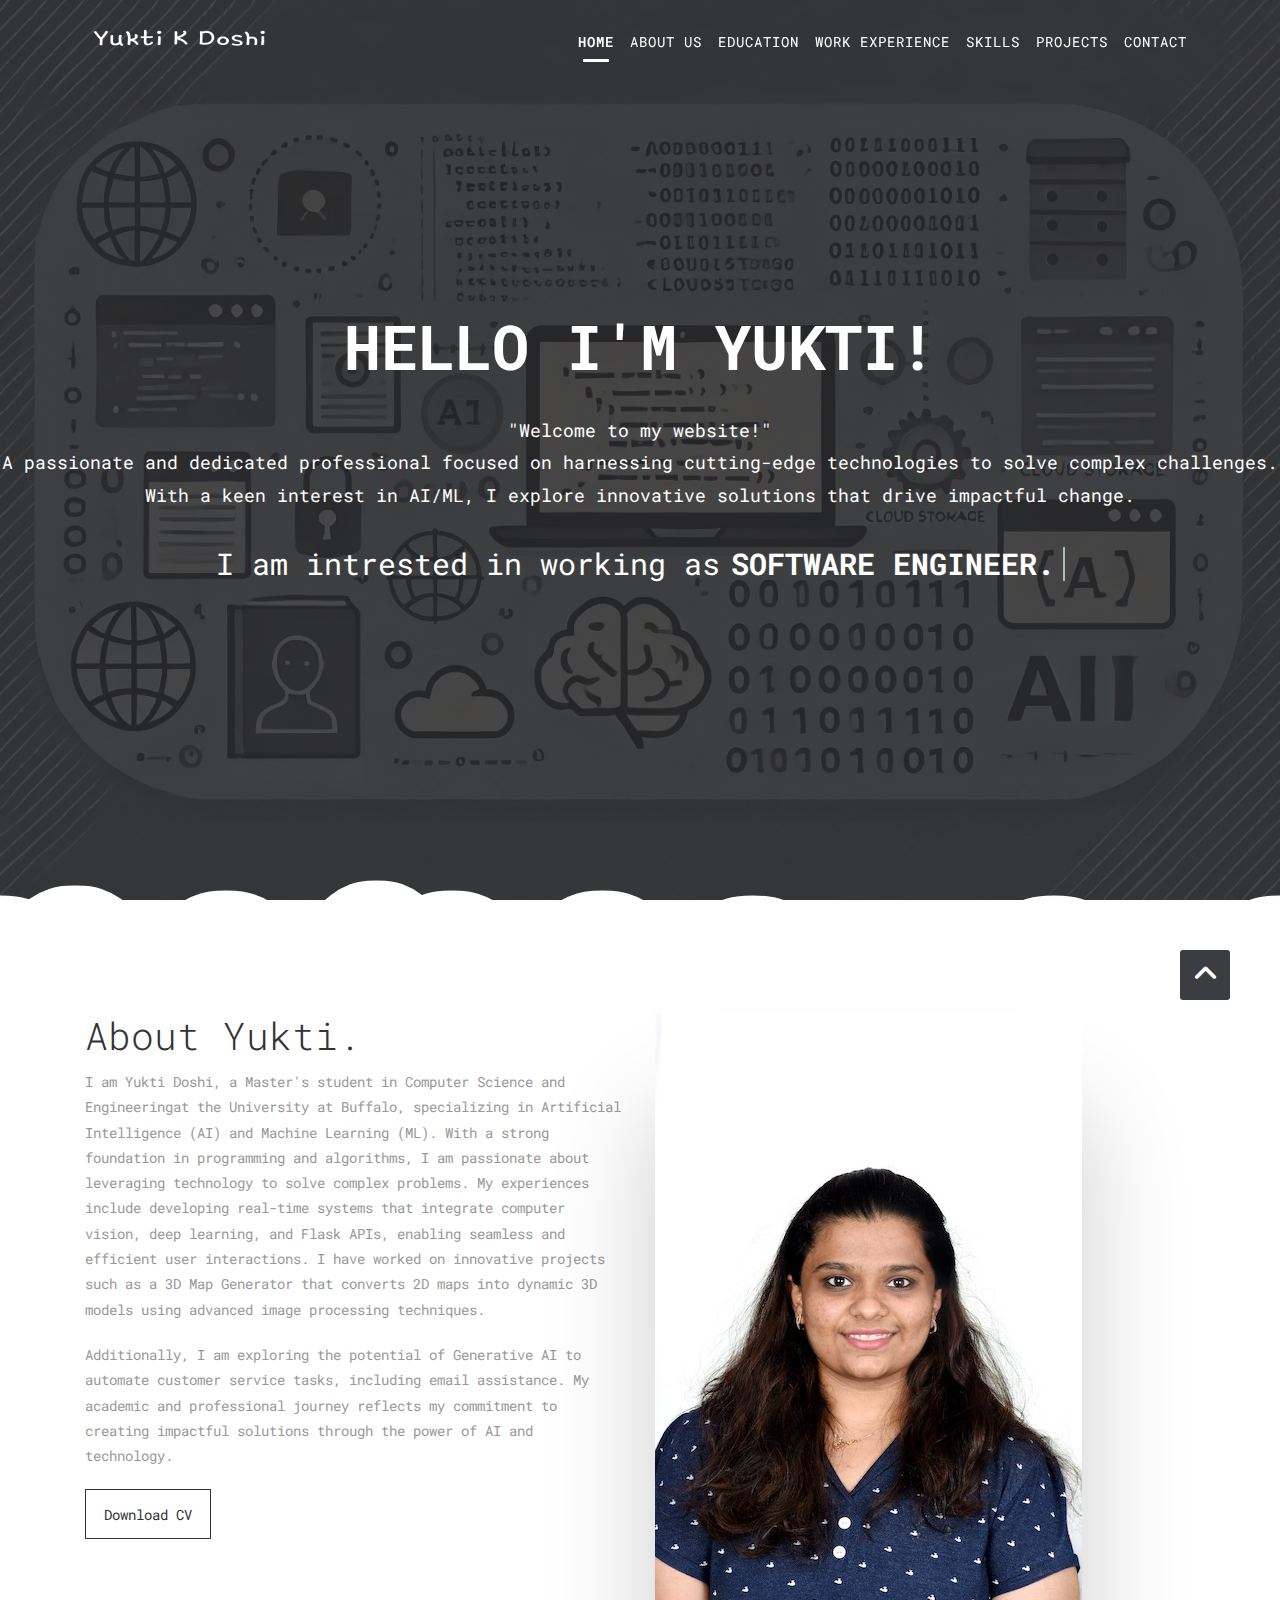
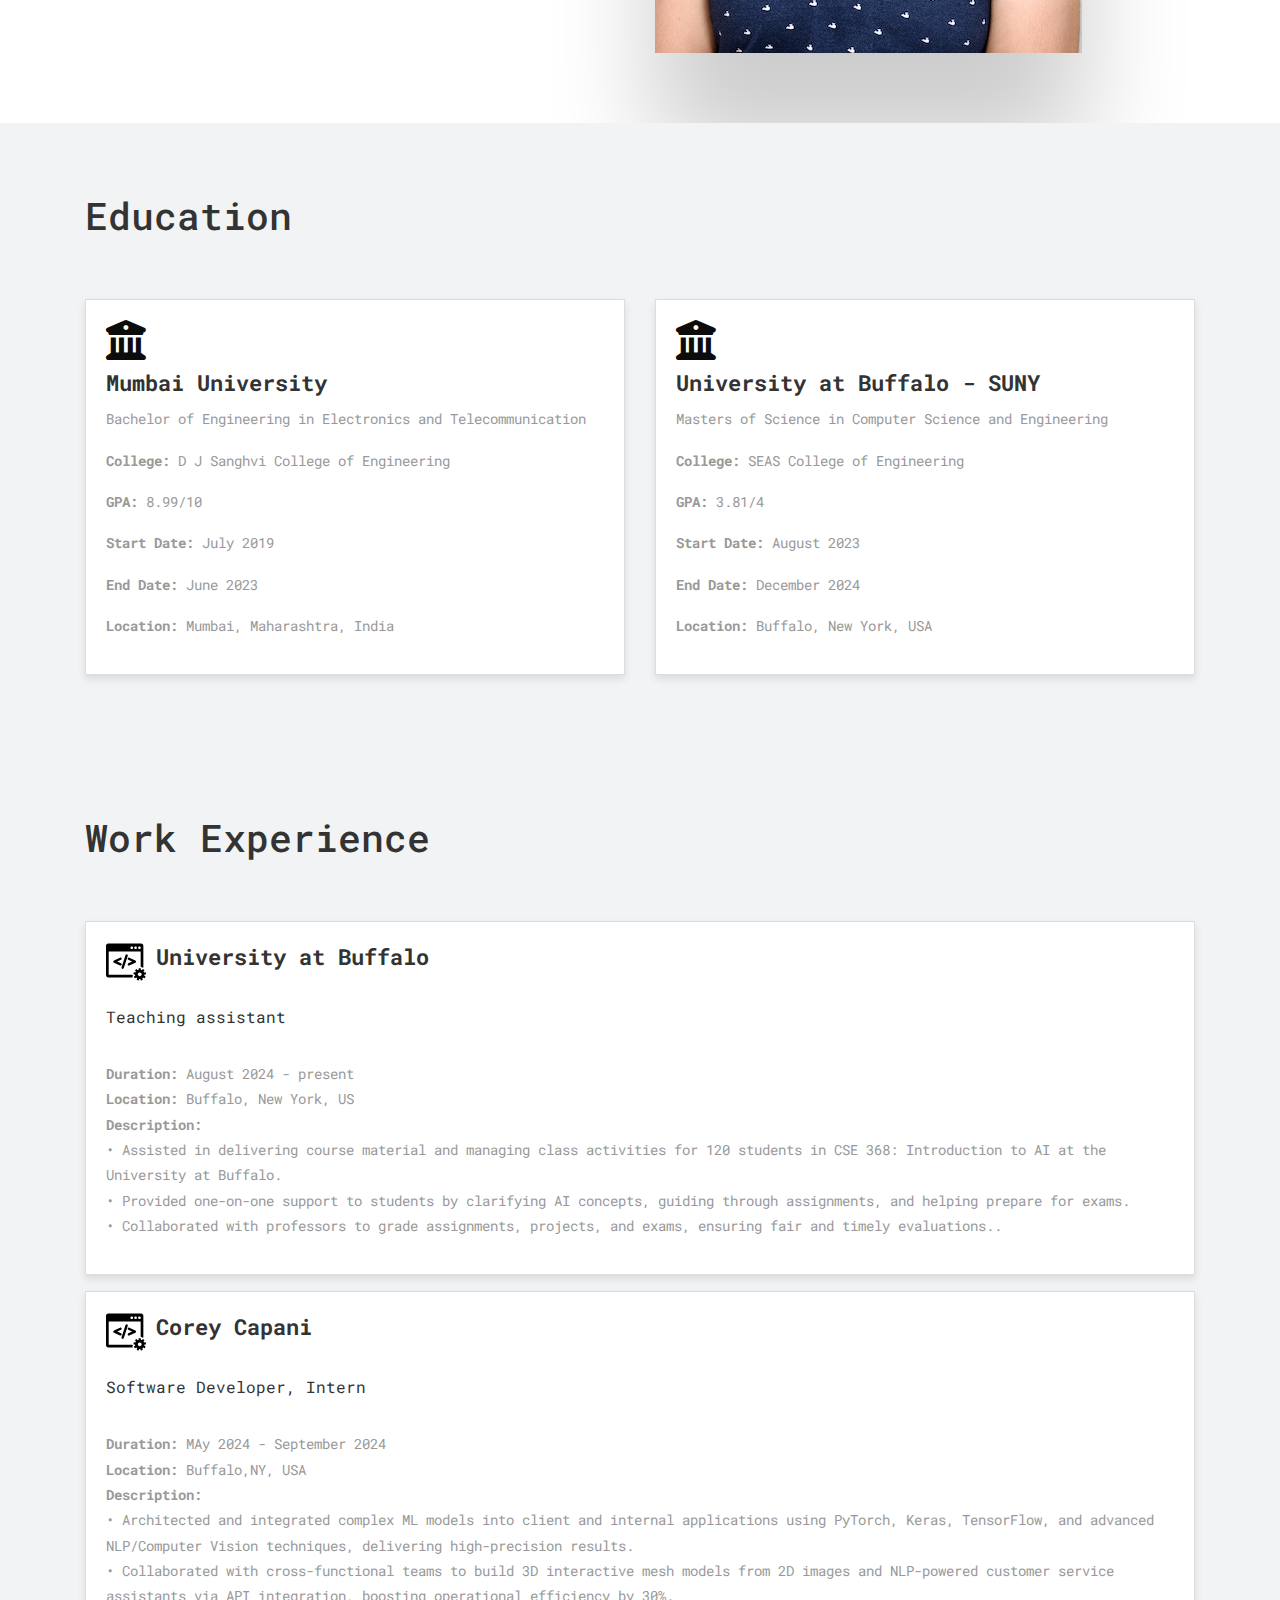
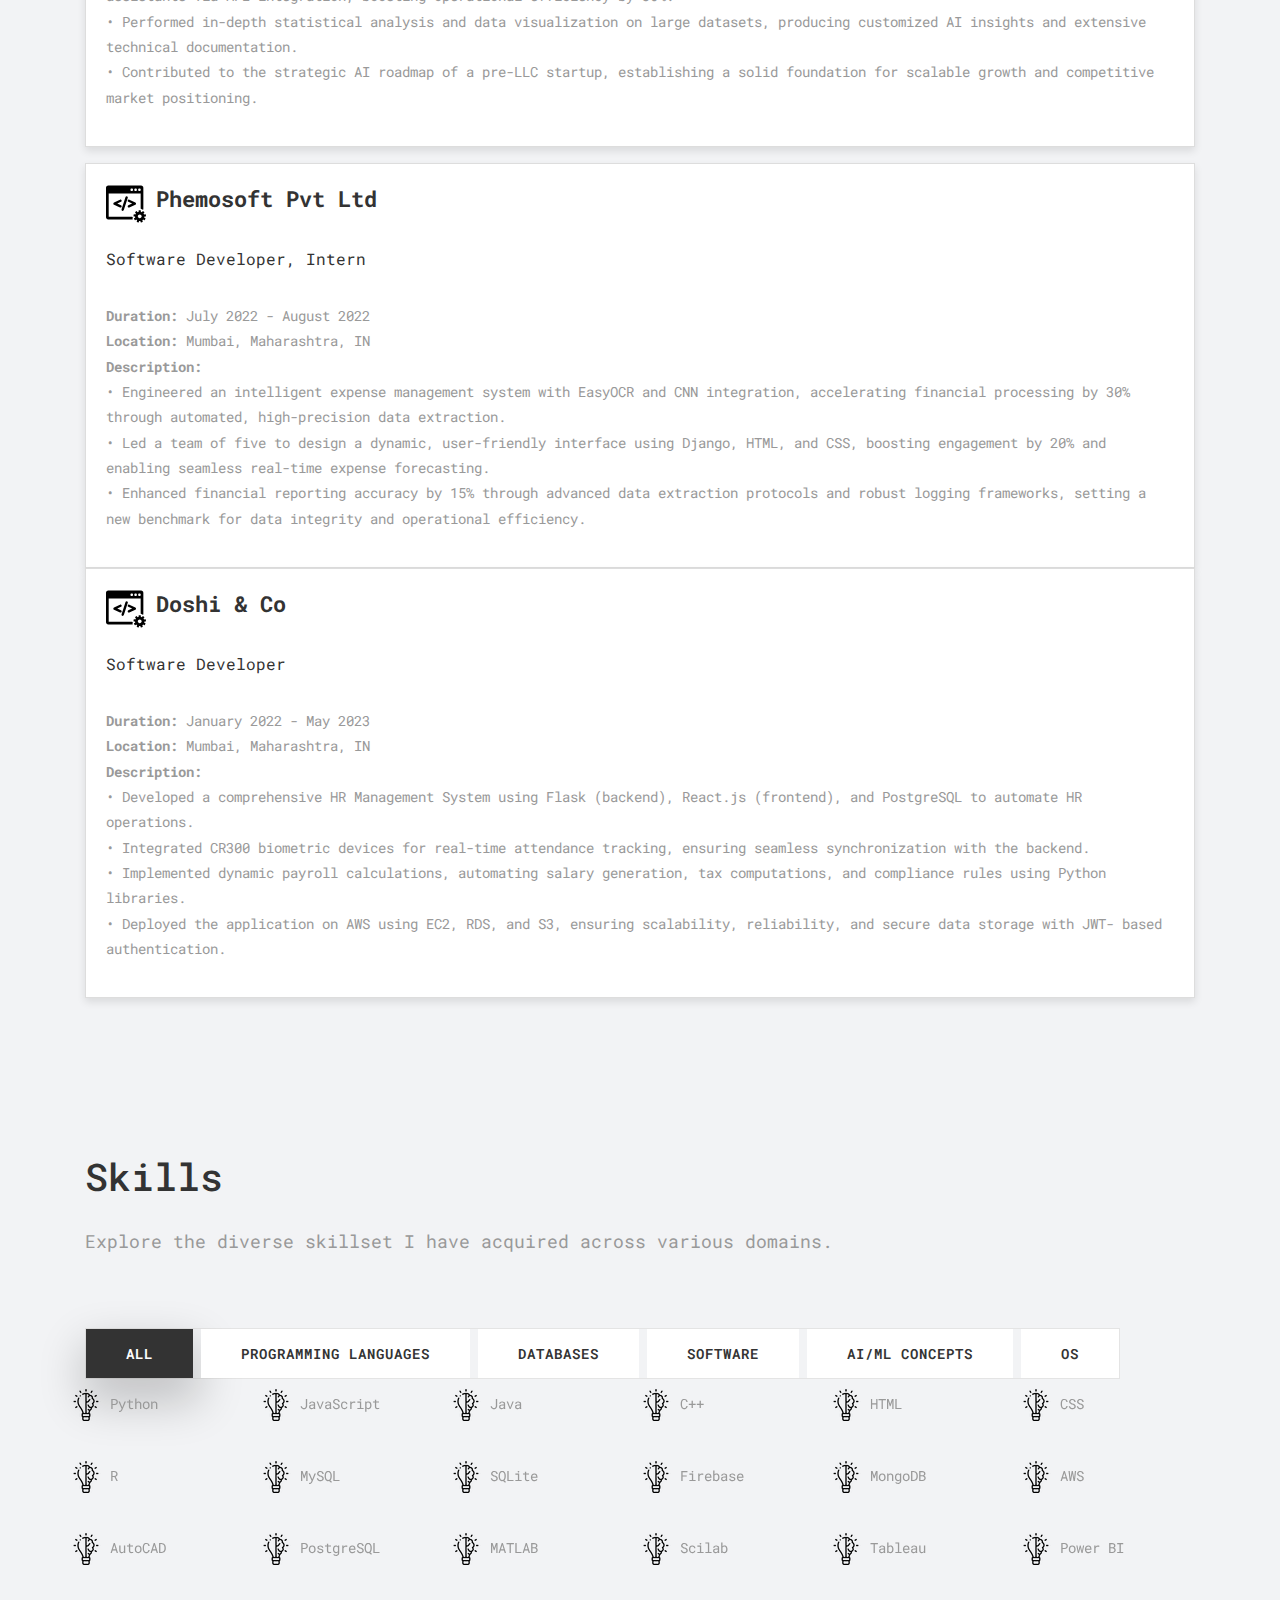
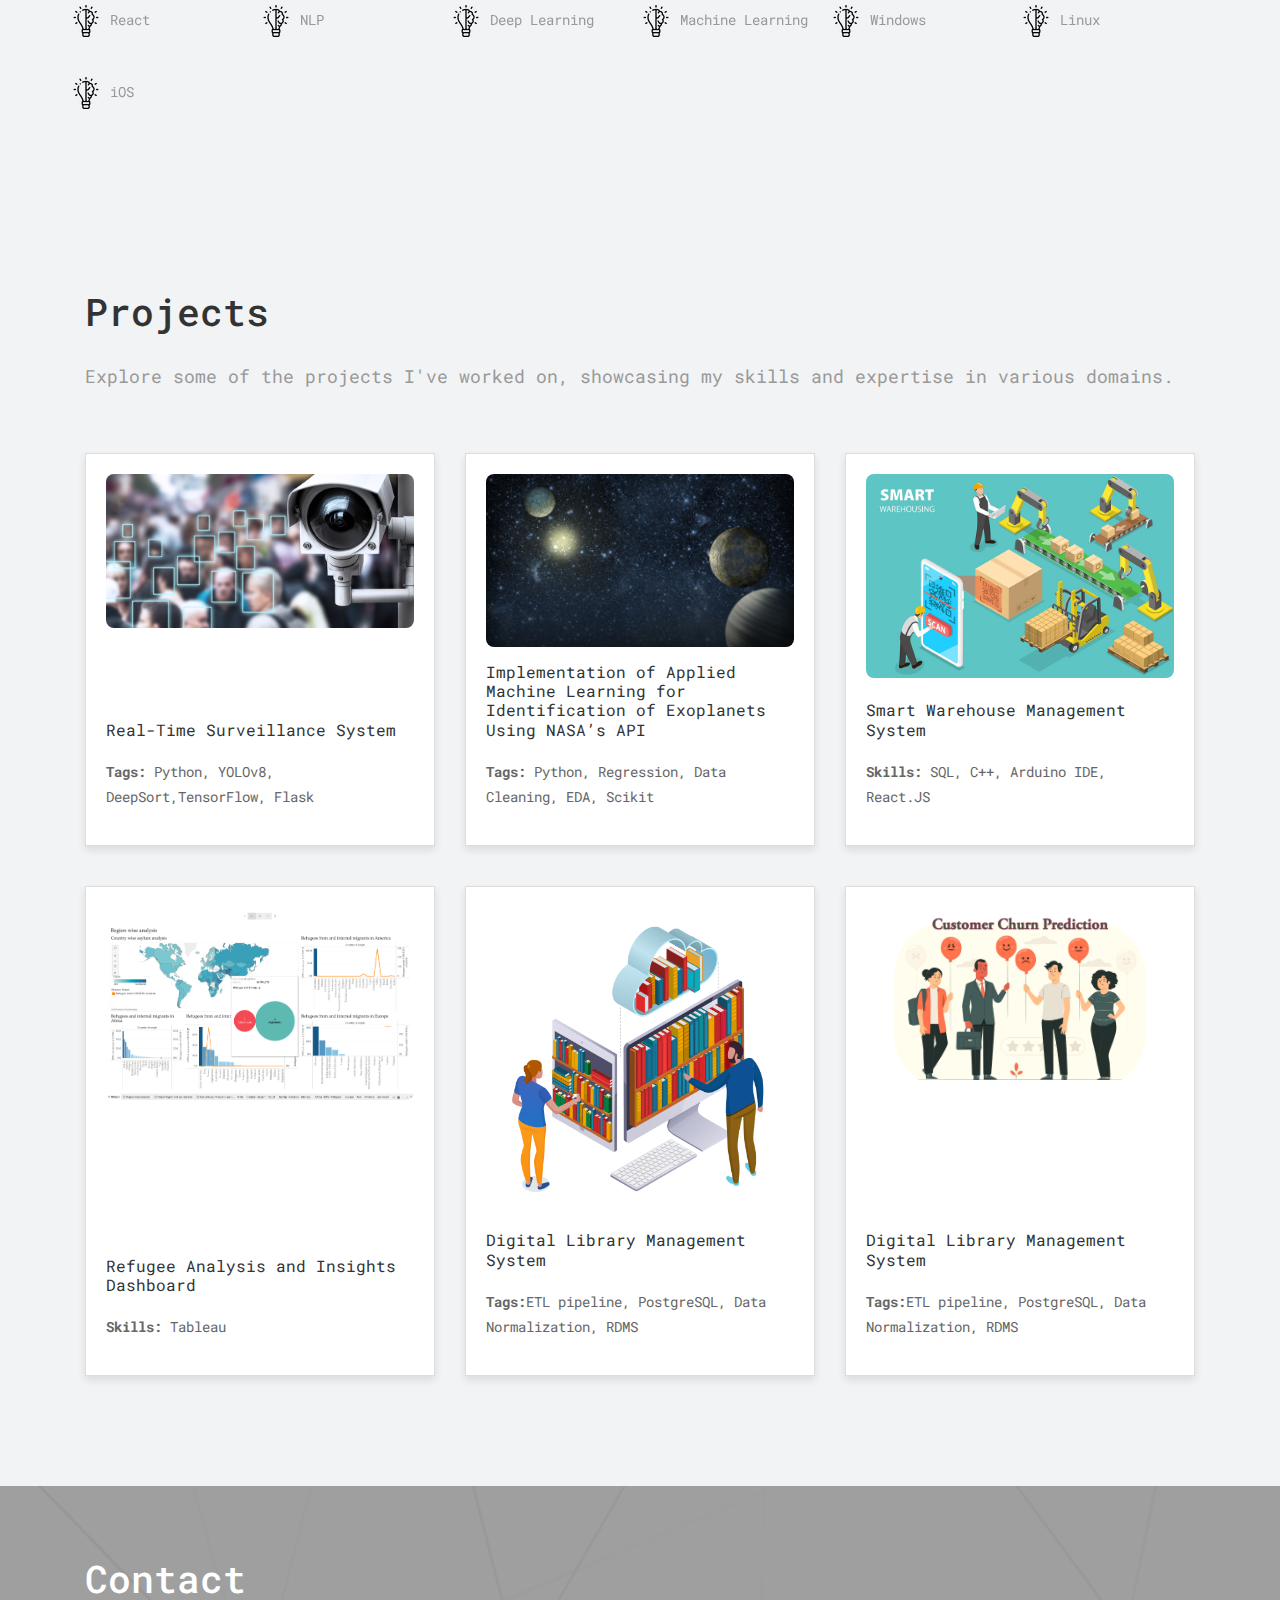
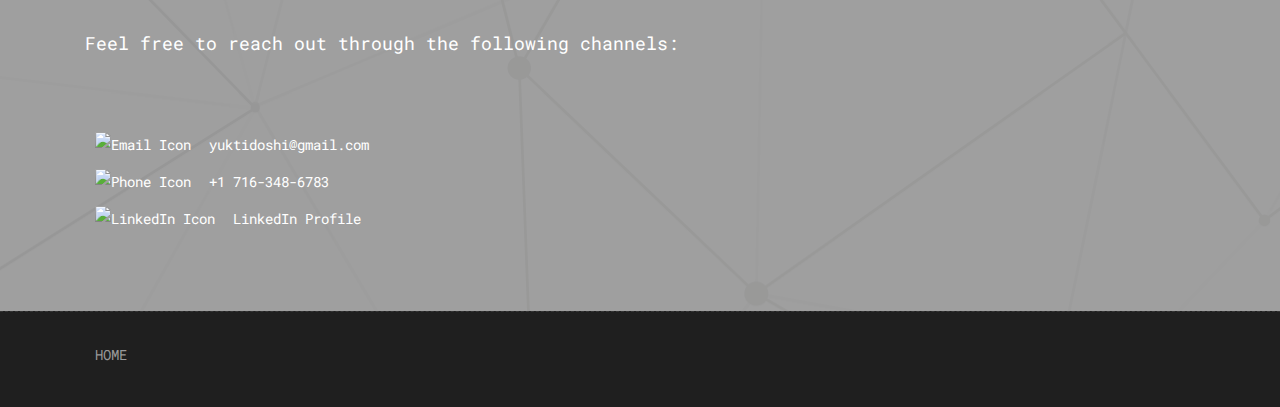
==== commit 16020ccb: "Update" ====
--- a/index.html
+++ b/index.html
@@ -572,7 +572,7 @@
                 <div class="education-inner-box" style="background-color: #fff; border: 1px solid #ddd; padding: 20px; box-shadow: 0 4px 8px rgba(0,0,0,0.1); display: flex; flex-direction: column; justify-content: space-between; height: 100%;">
                     <div class="project-thumb">
                         <a href="project6.html">
-                            <img src="uploads/project6.png" class="img-fluid" alt="project-img" style="border-radius: 8px; margin-bottom: 15px;">
+                            <img src="uploads/Project6.png" class="img-fluid" alt="project-img" style="border-radius: 8px; margin-bottom: 15px;">
                         </a>
                     </div>
                     <div class="project-info">
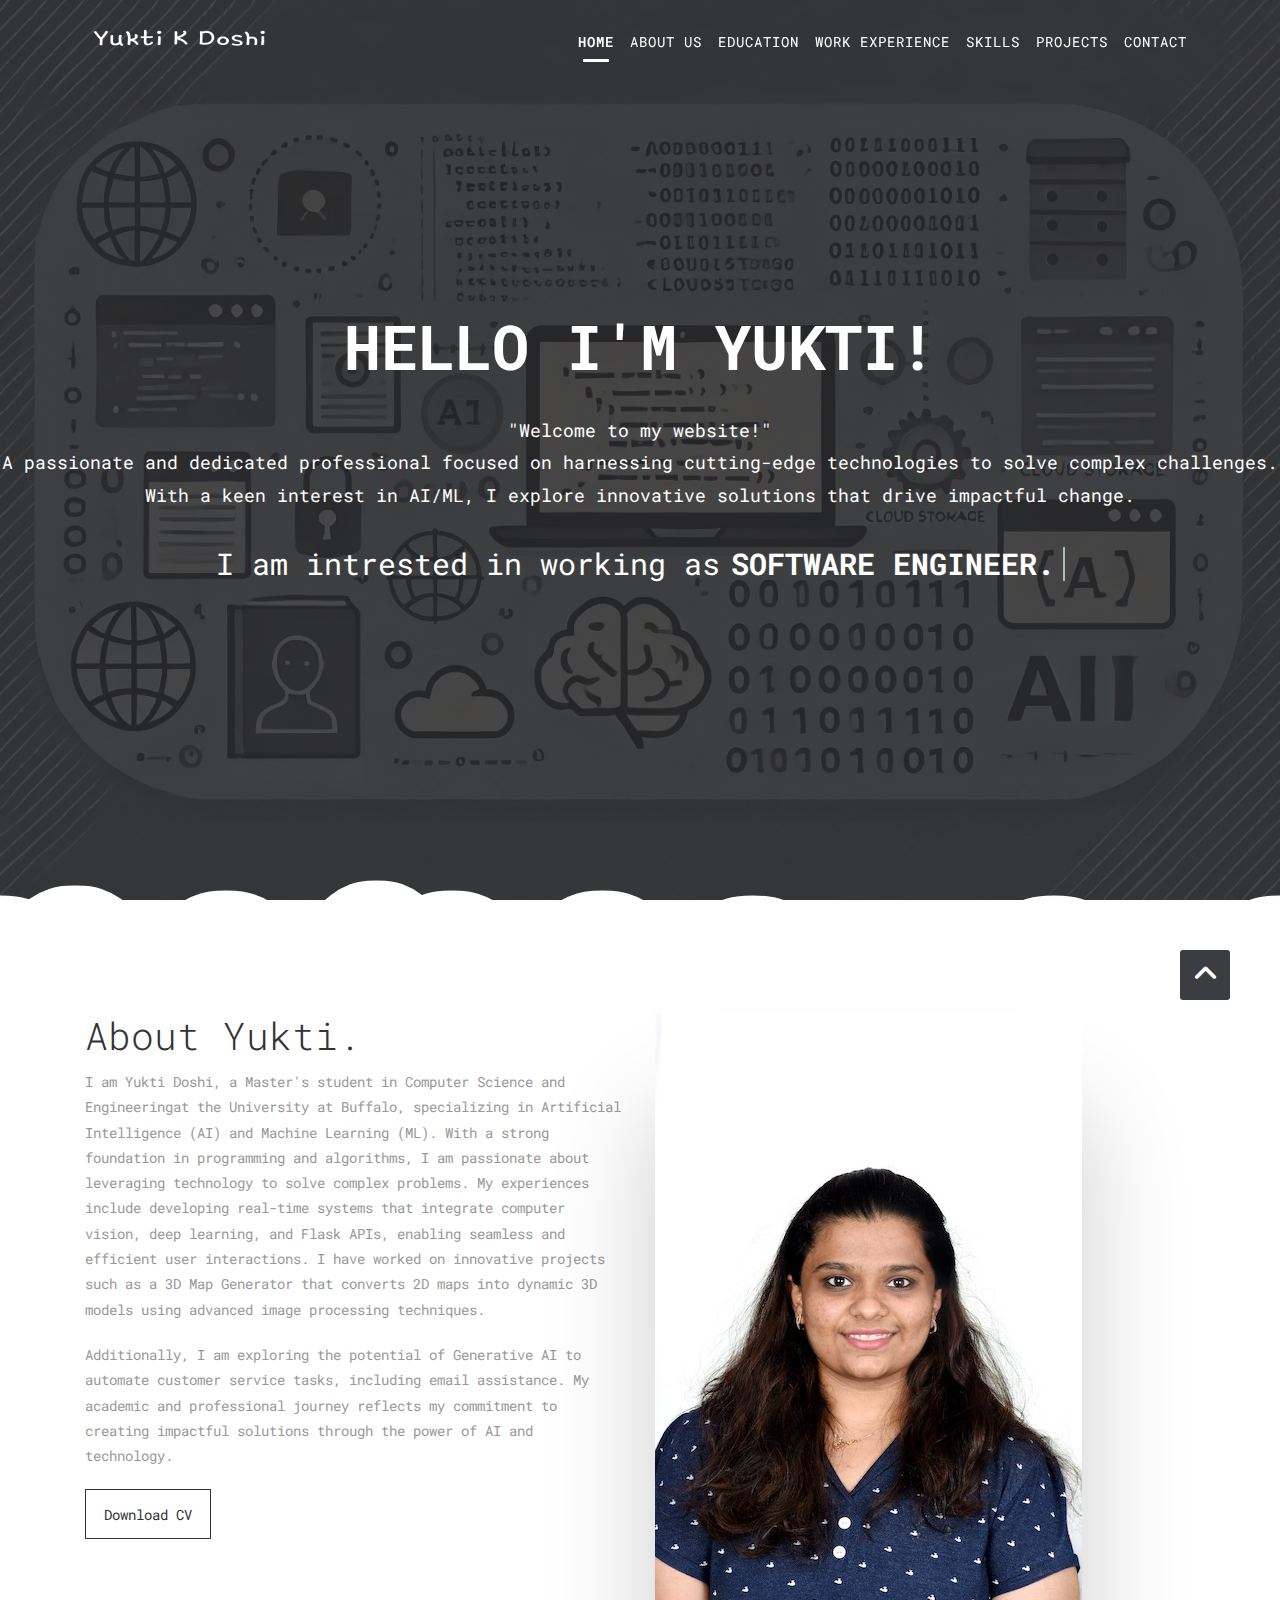
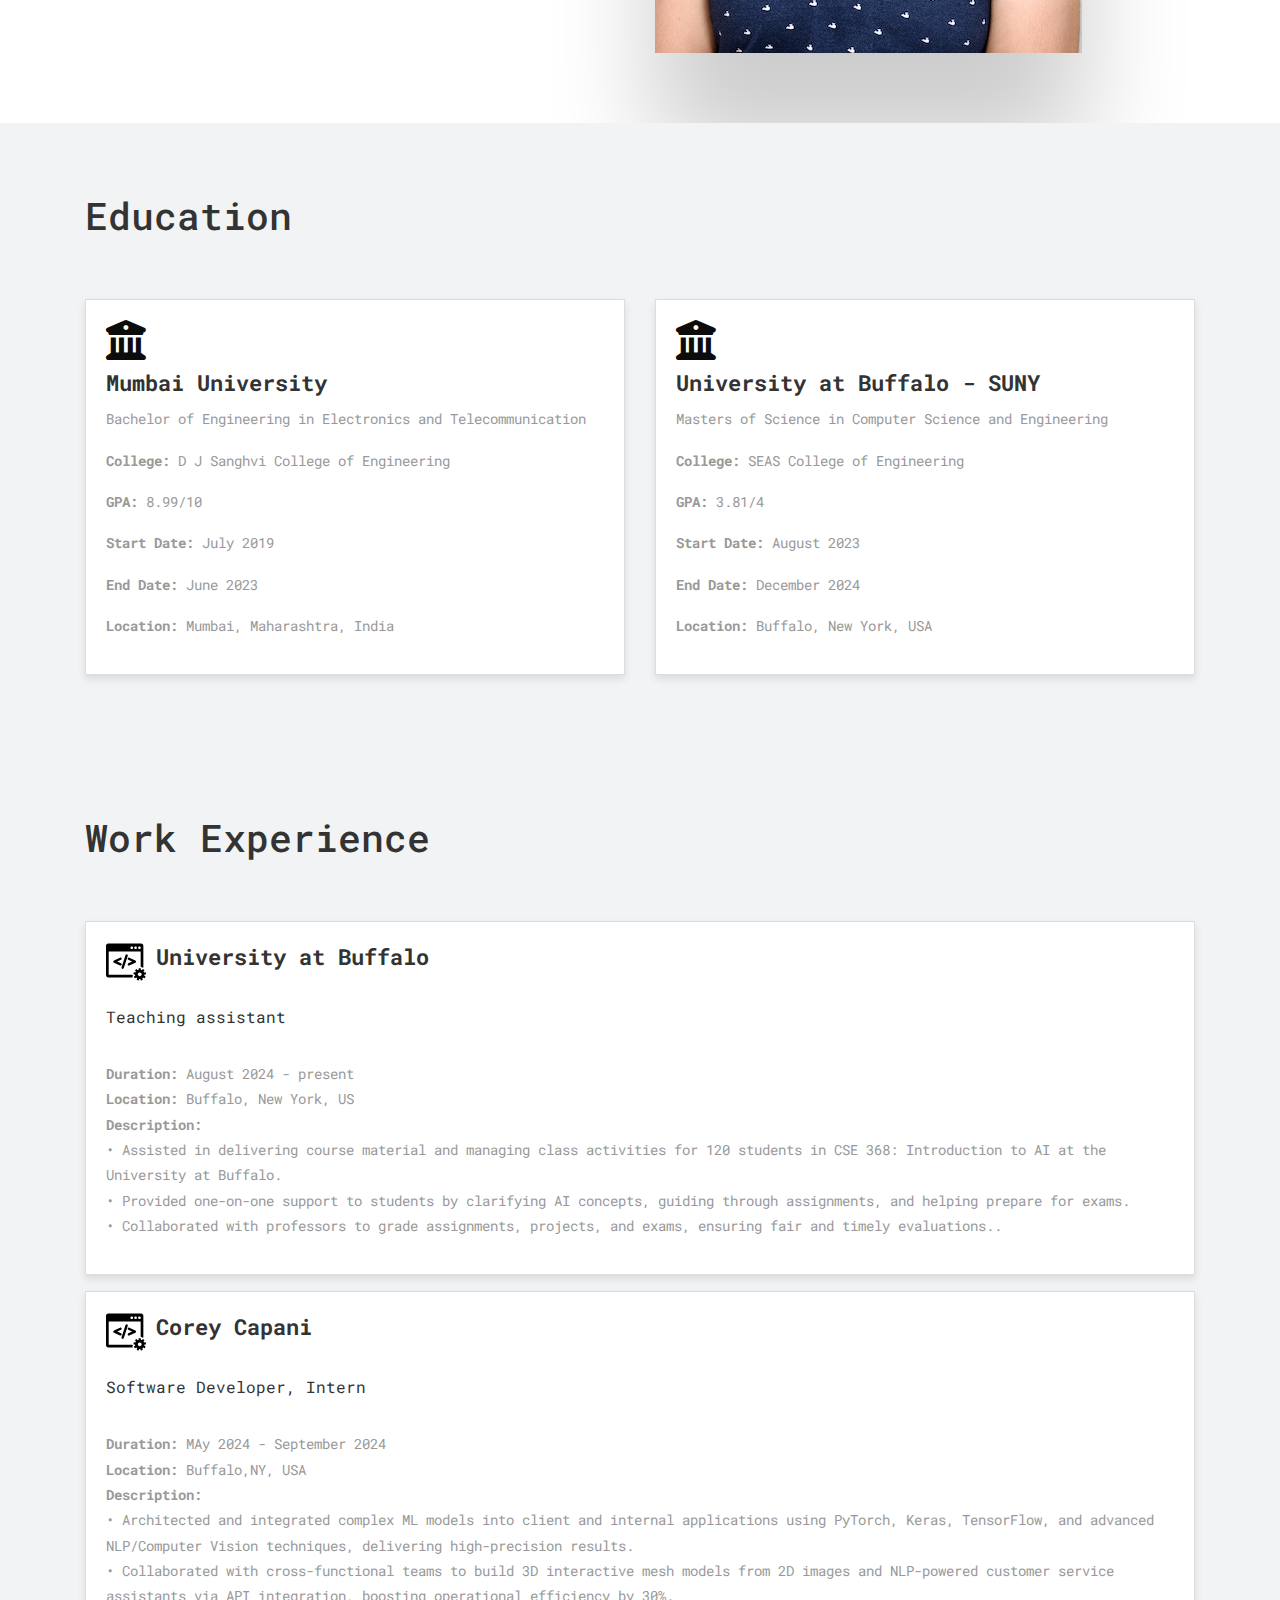
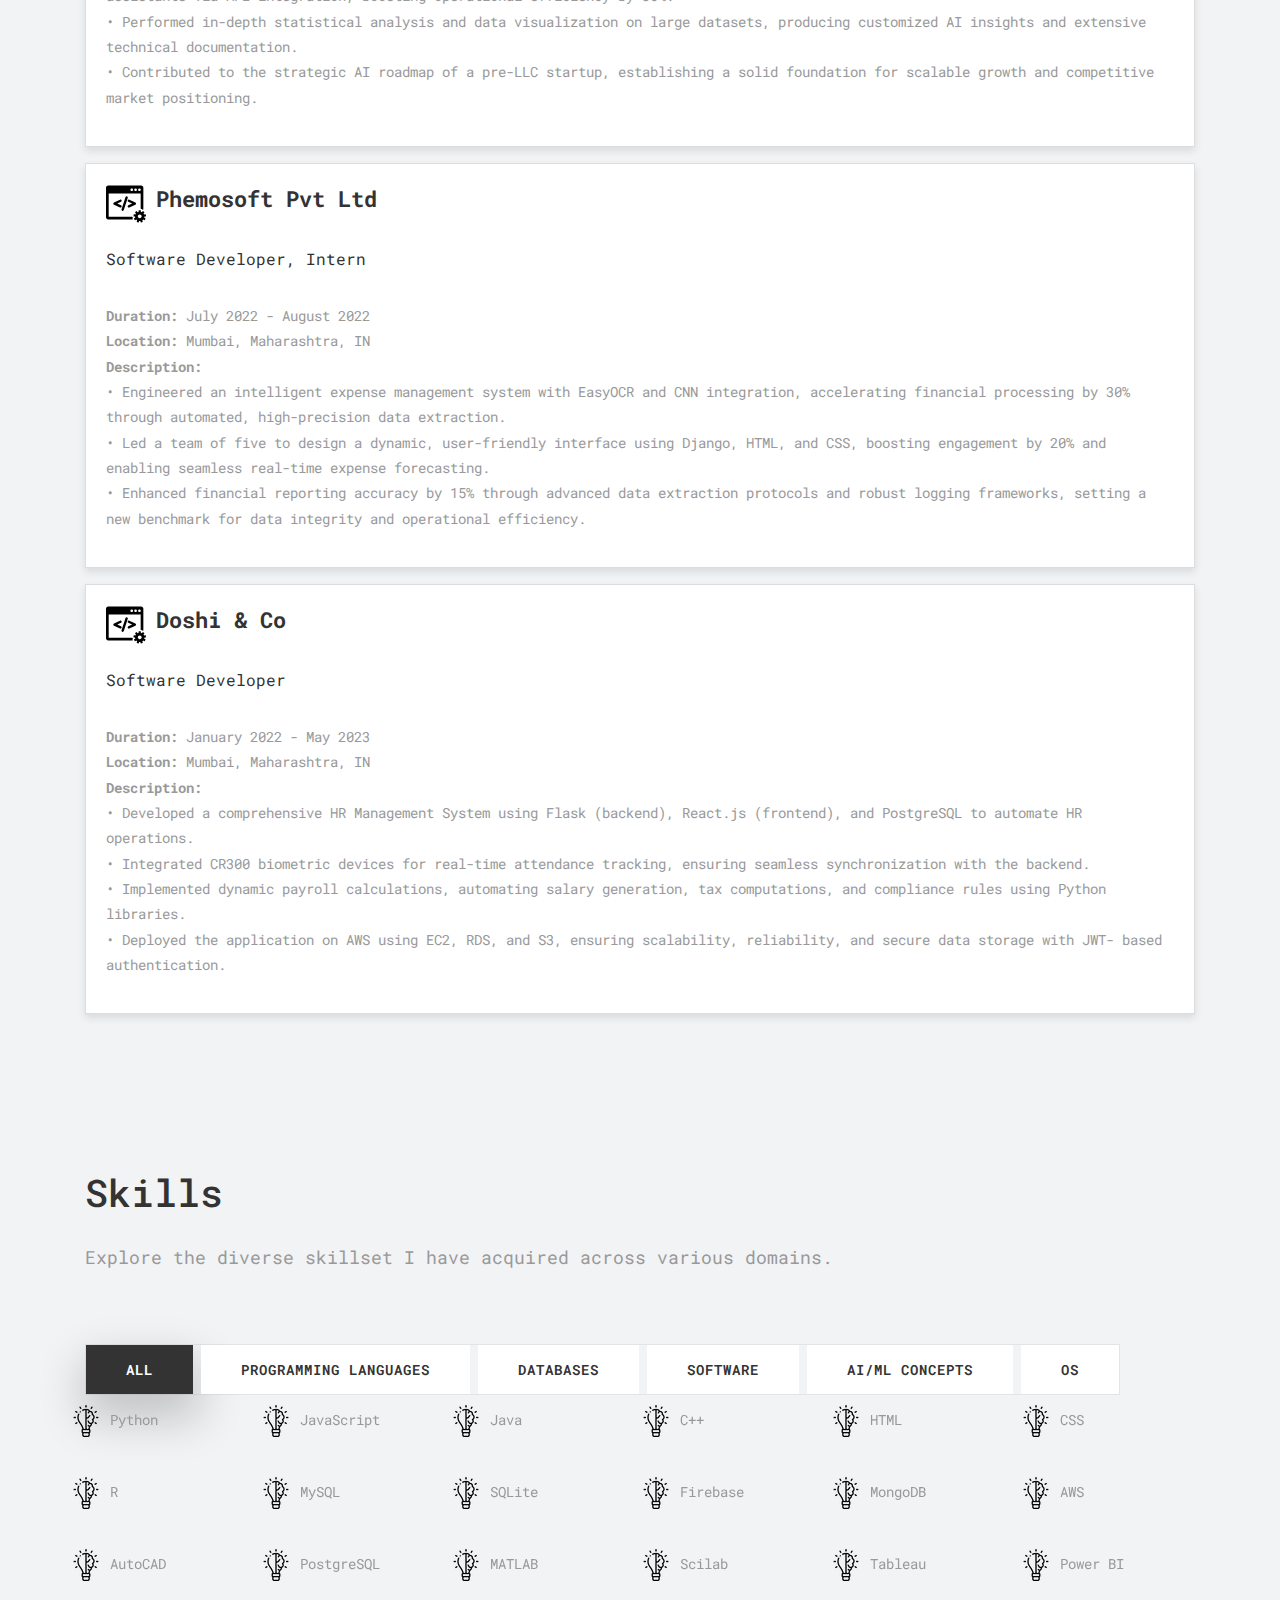
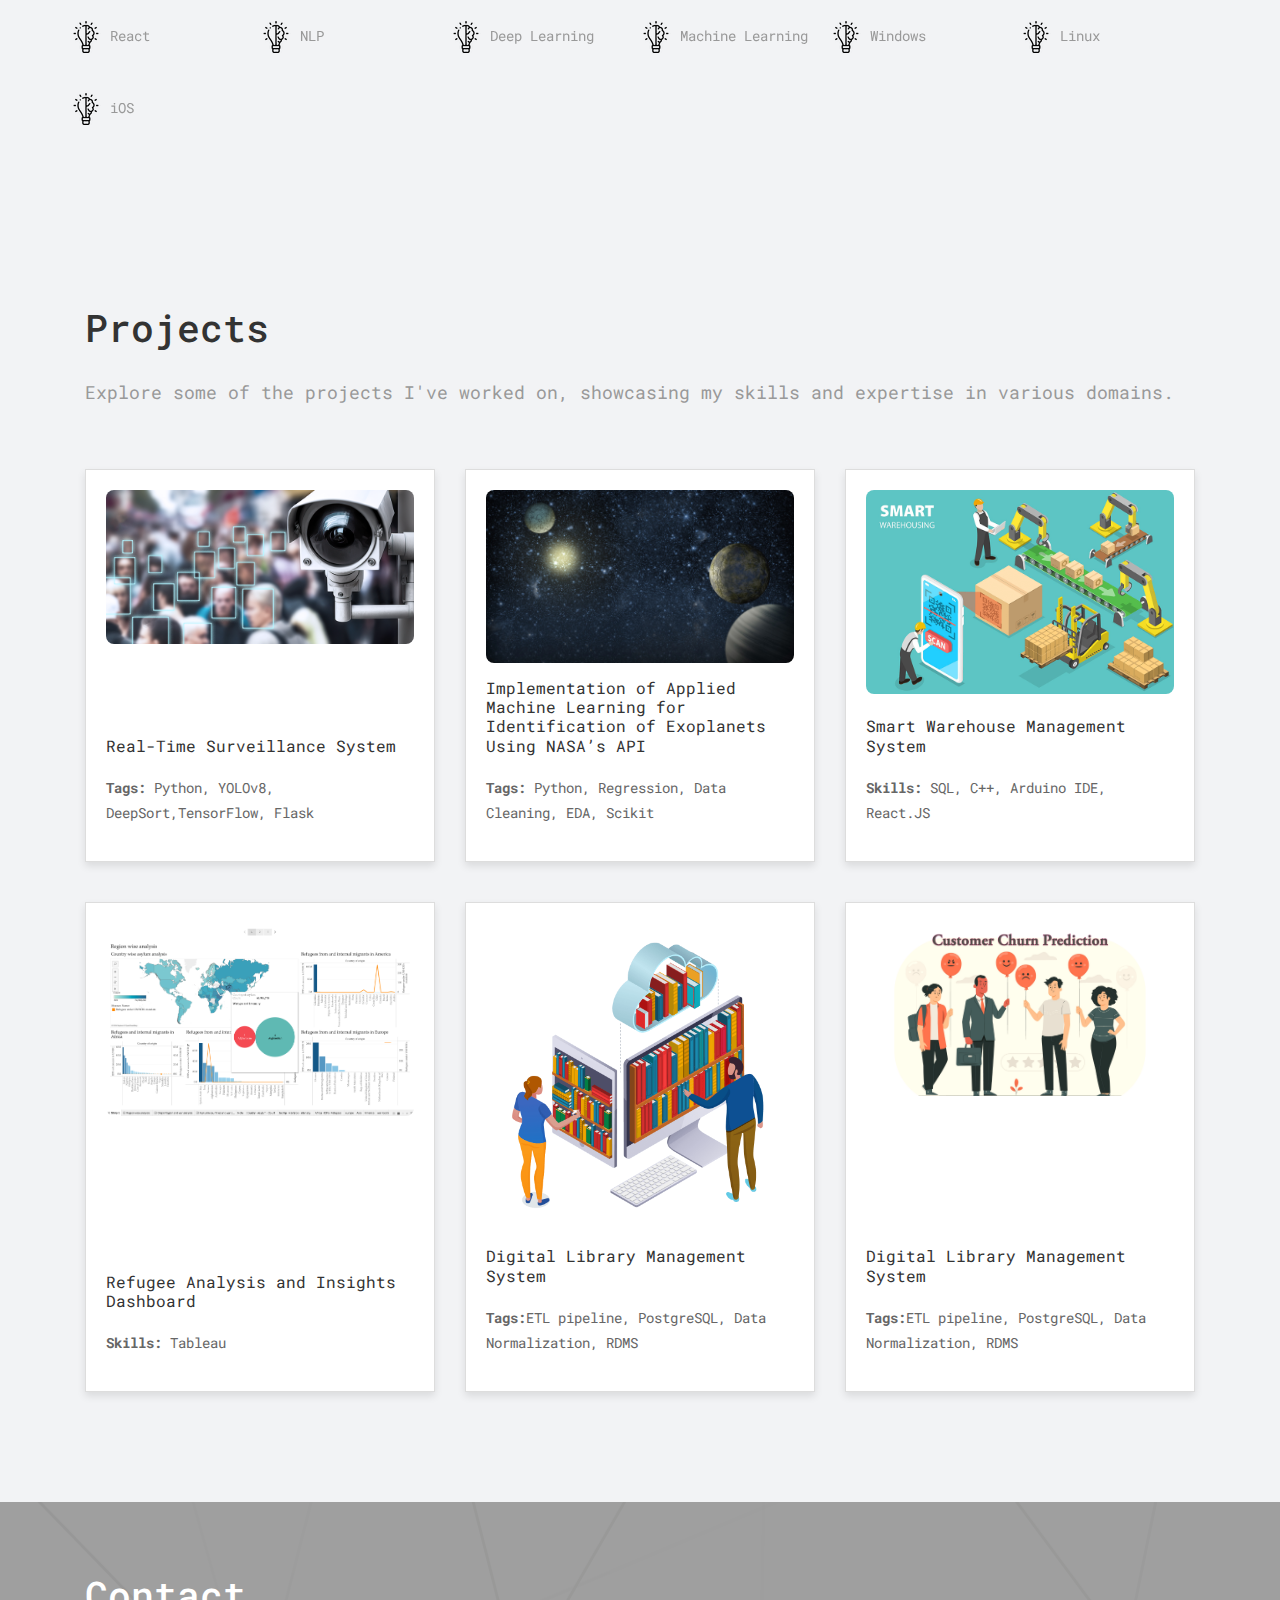
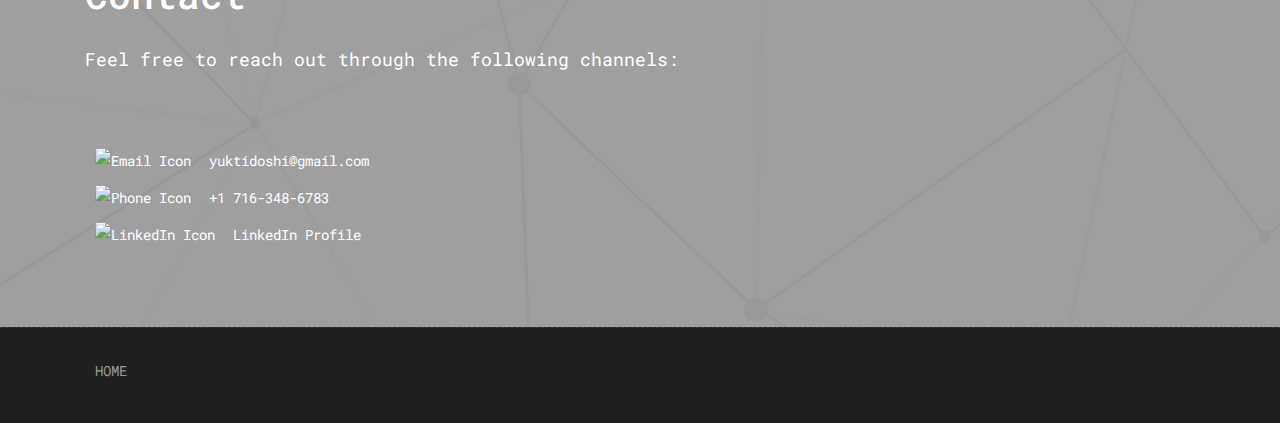
==== commit 98a97beb: "Update" ====
--- a/index.html
+++ b/index.html
@@ -268,7 +268,9 @@
                 
                     </div>
                 </div><!-- end col -->
-    
+                <div class="col-md-6">
+                    <p> </p>
+                </div>
                 <!-- Second Work Experience Entry -->
                 <div class="col-md-12">
                     <div class="work-experience-inner-box" style="background-color: #fff; border: 1px solid #ddd; padding: 20px; box-shadow: 0 4px 8px rgba(0,0,0,0.1); display: flex; flex-direction: column; justify-content: space-between; height: 100%; margin-bottom: 50px;">
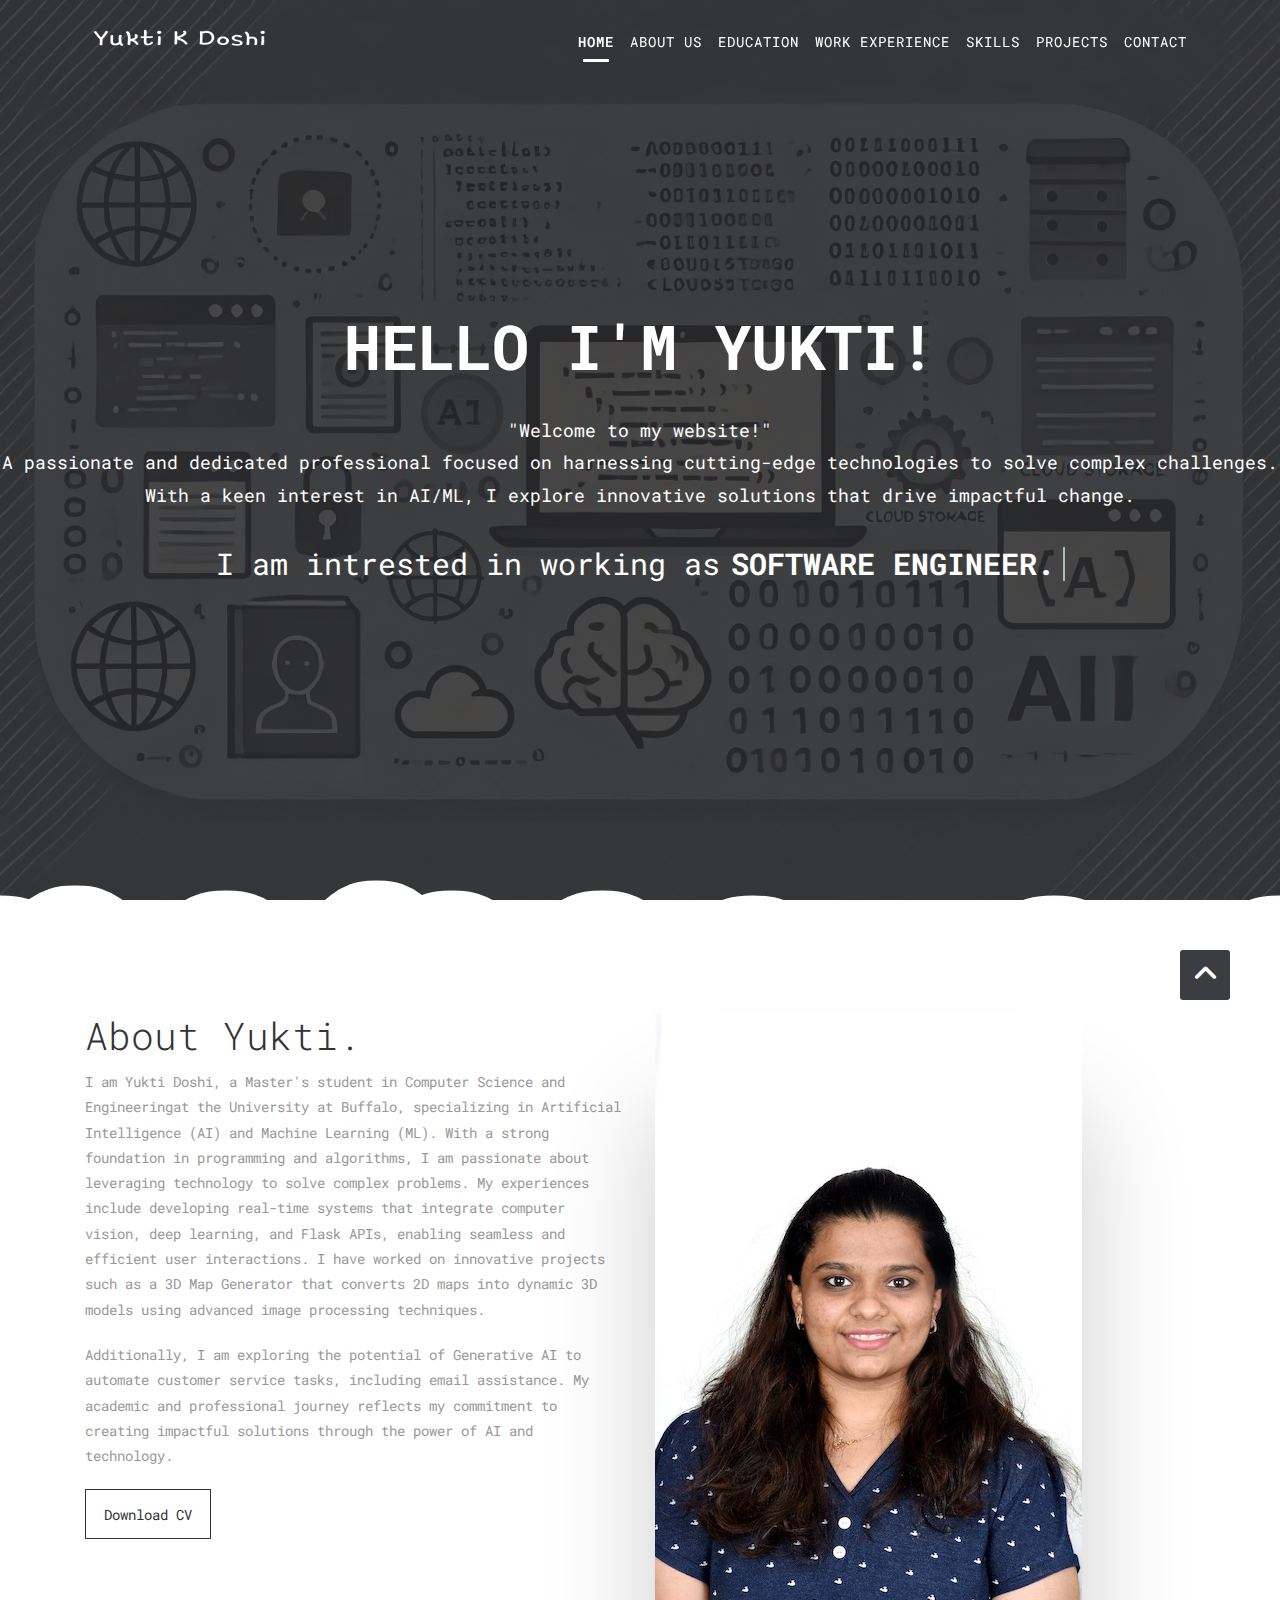
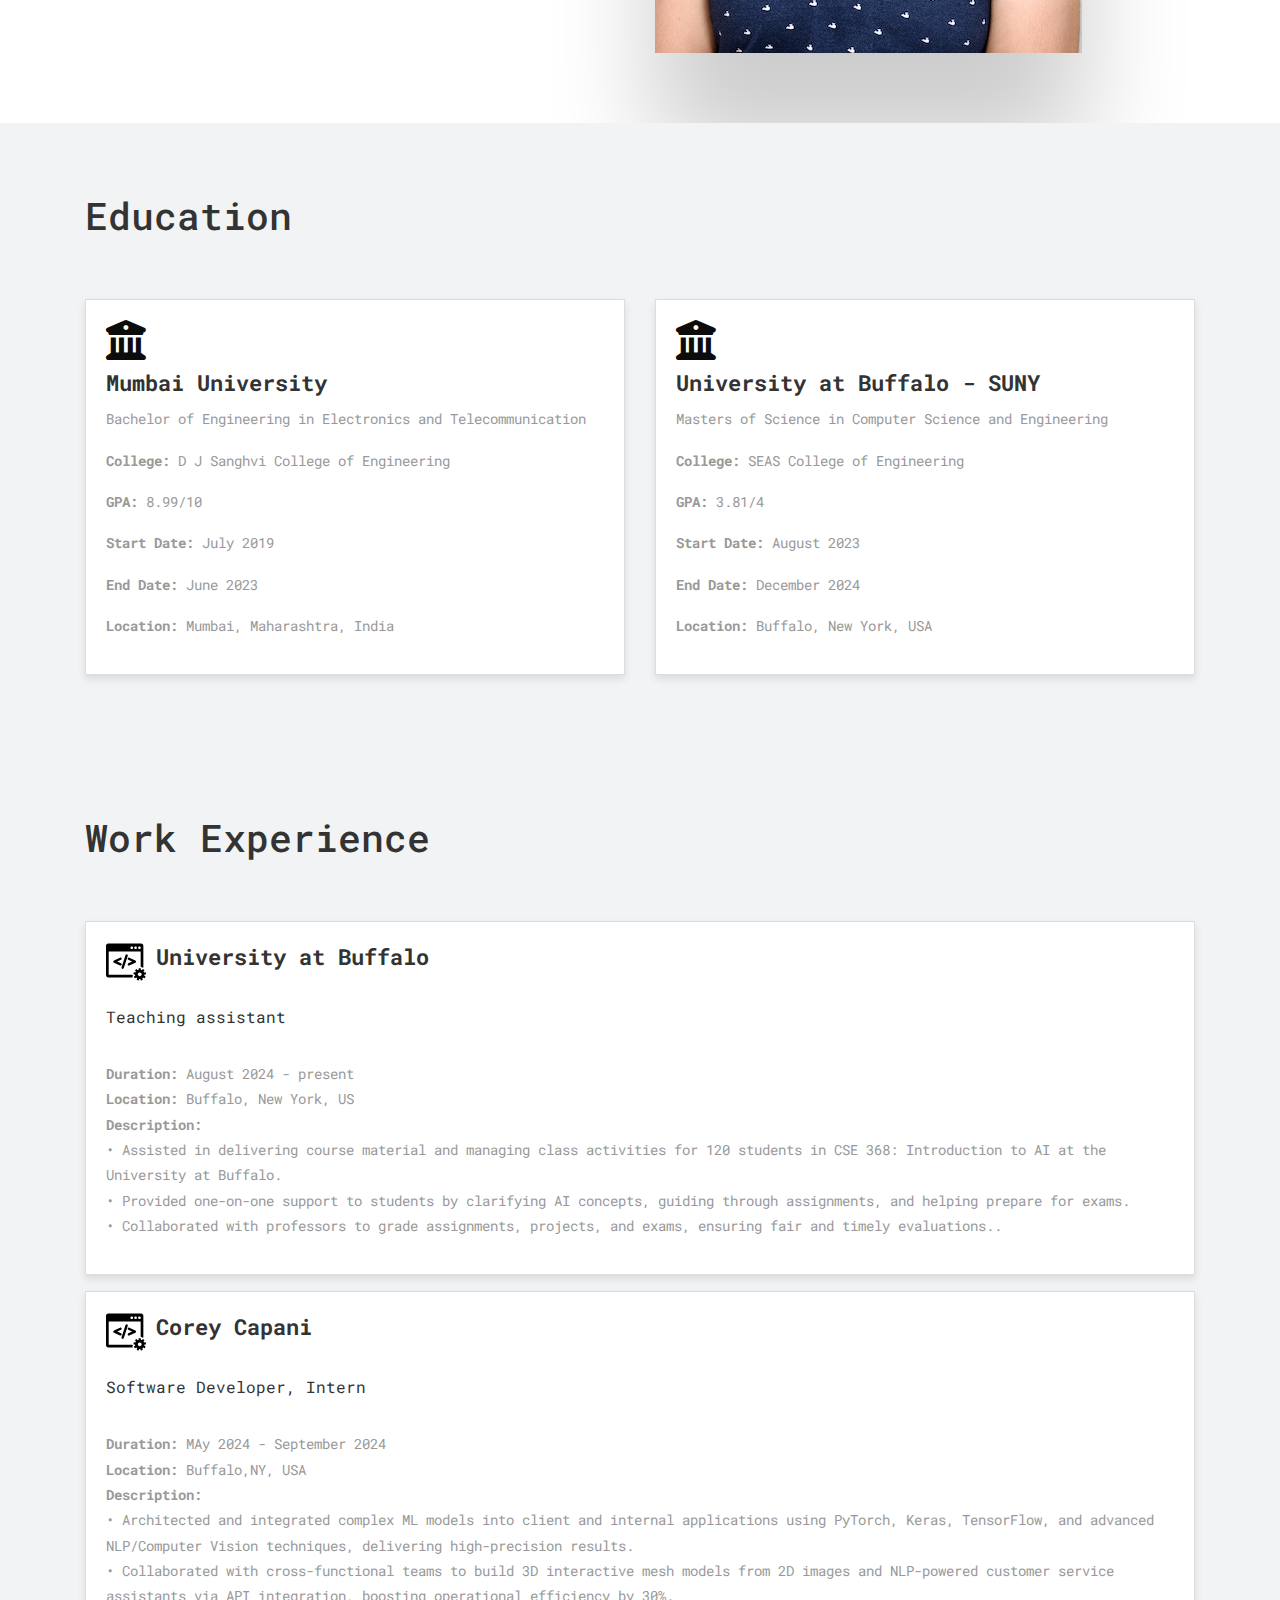
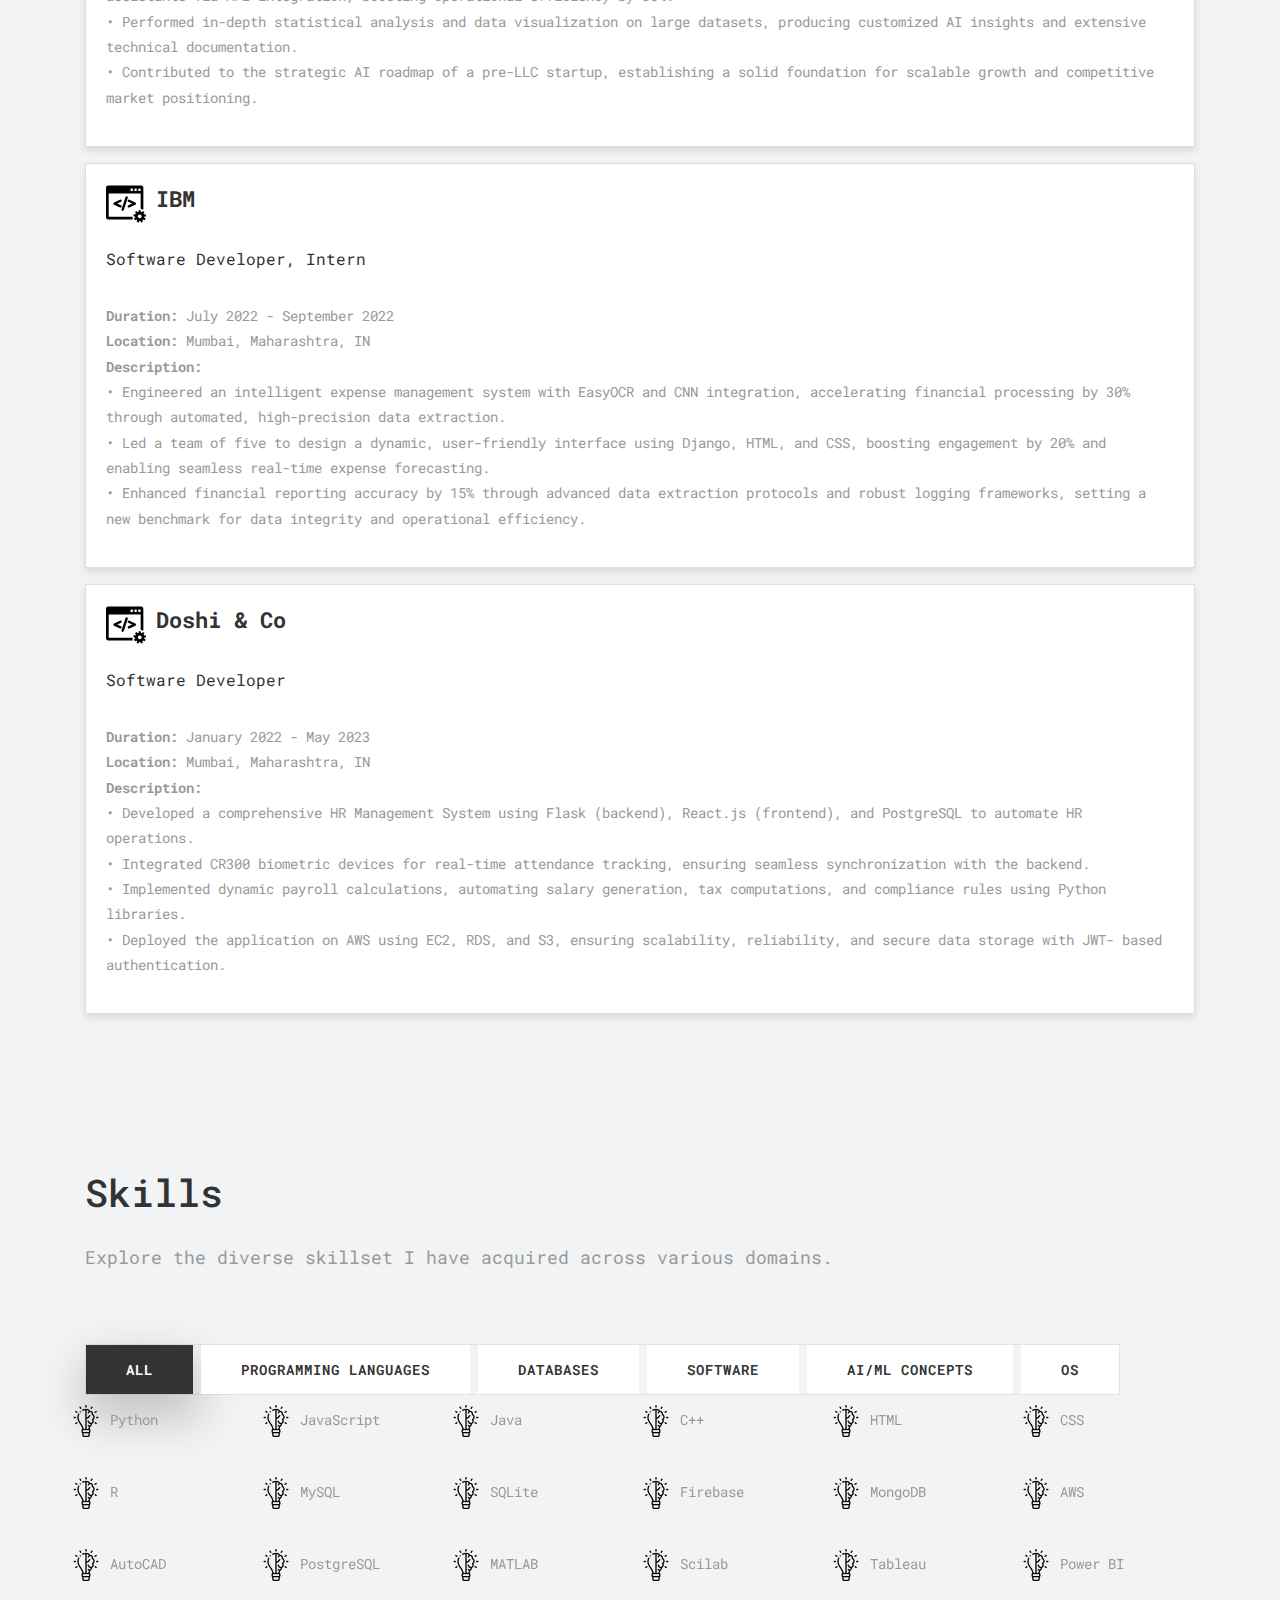
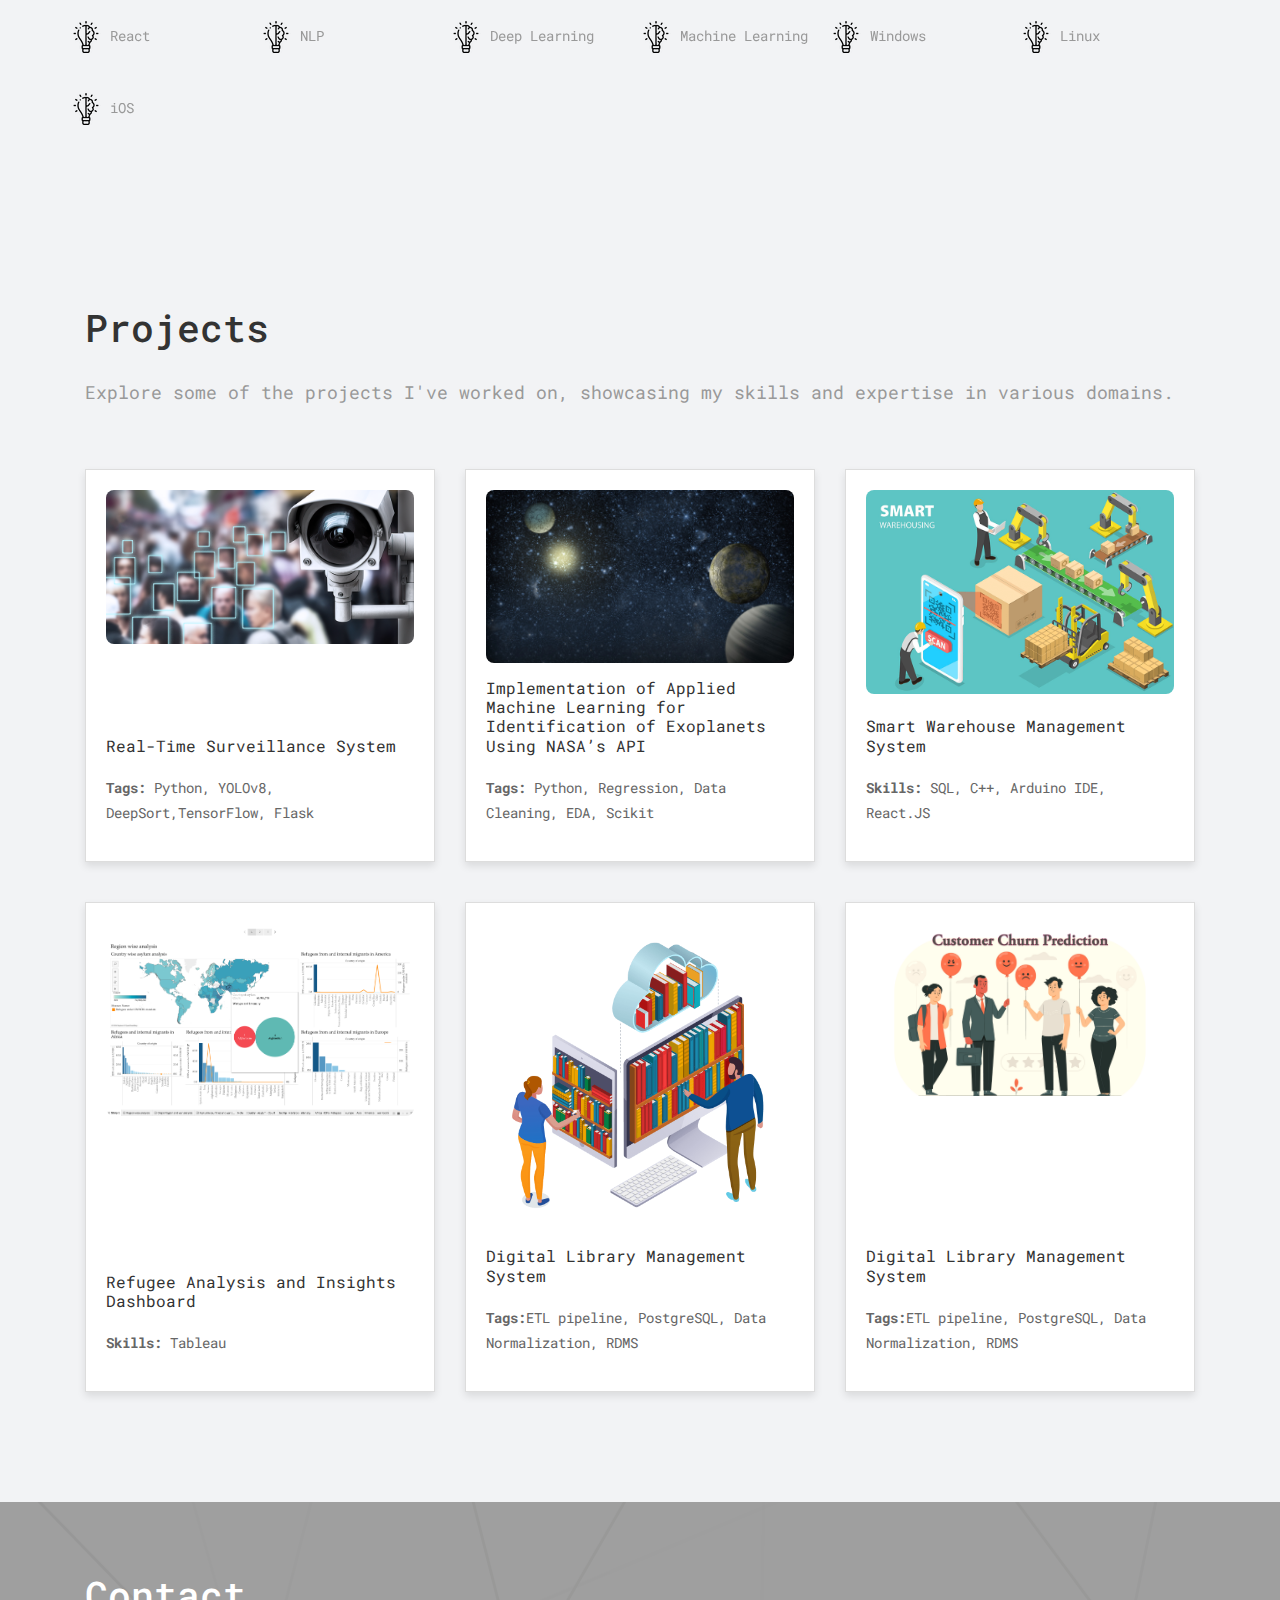
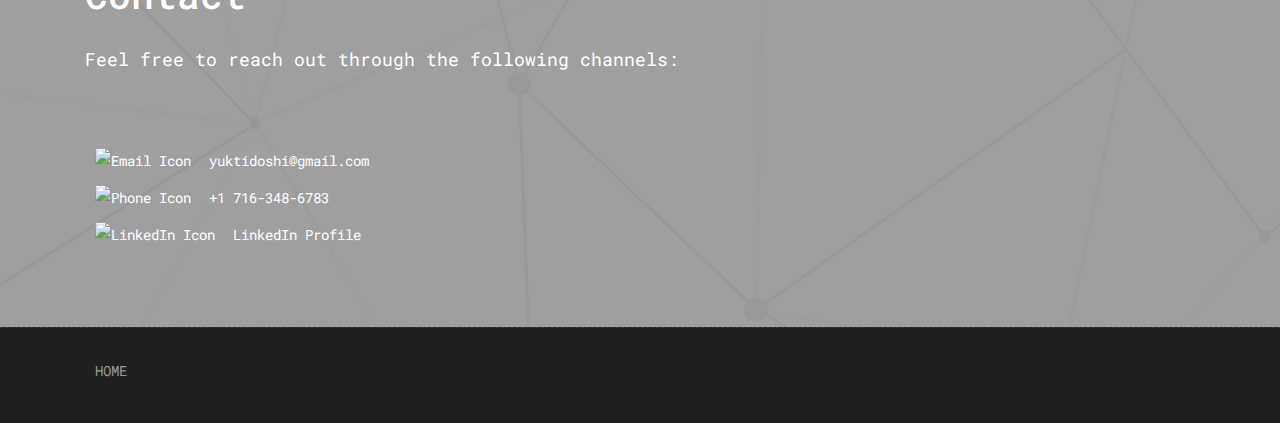
==== commit 921149ec: "Update" ====
--- a/index.html
+++ b/index.html
@@ -256,10 +256,10 @@
                             <!-- Office Icon (Image) -->
                             <img src="uploads/web-development.svg" alt="Company Icon" style="width: 40px; height: 40px; margin-right: 10px;">
                             <!-- Company Name beside the icon -->
-                            <h2><b>Phemosoft Pvt Ltd</b></h2>
+                            <h2><b>IBM</b></h2>
                         </div>
                         <h4>Software Developer, Intern</h4>
-                        <p><strong>Duration:</strong> July 2022 - August 2022 <br>
+                        <p><strong>Duration:</strong> July 2022 - September 2022 <br>
                         <strong>Location:</strong> Mumbai, Maharashtra, IN <br>
                         <strong>Description:<br></strong>•  Engineered an intelligent expense management system with EasyOCR and CNN integration, accelerating financial processing
                         by 30% through automated, high-precision data extraction. <br>
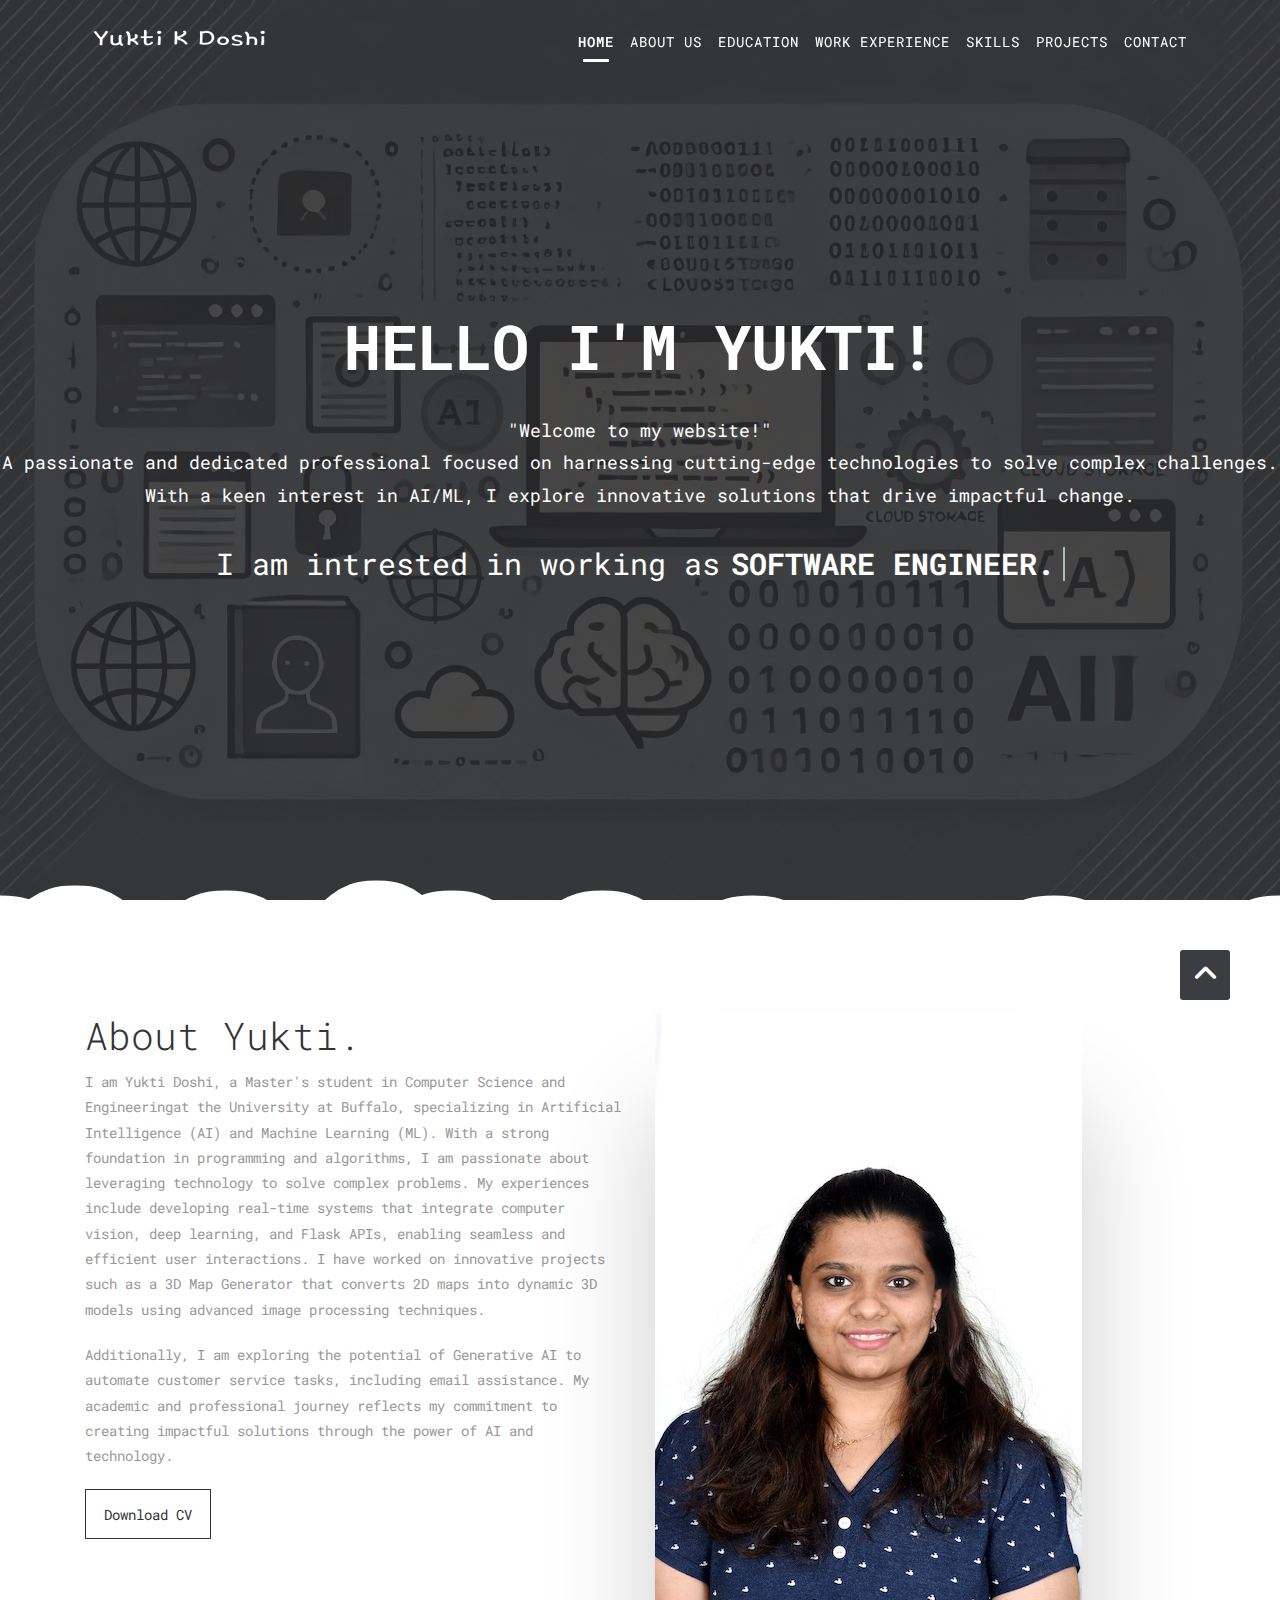
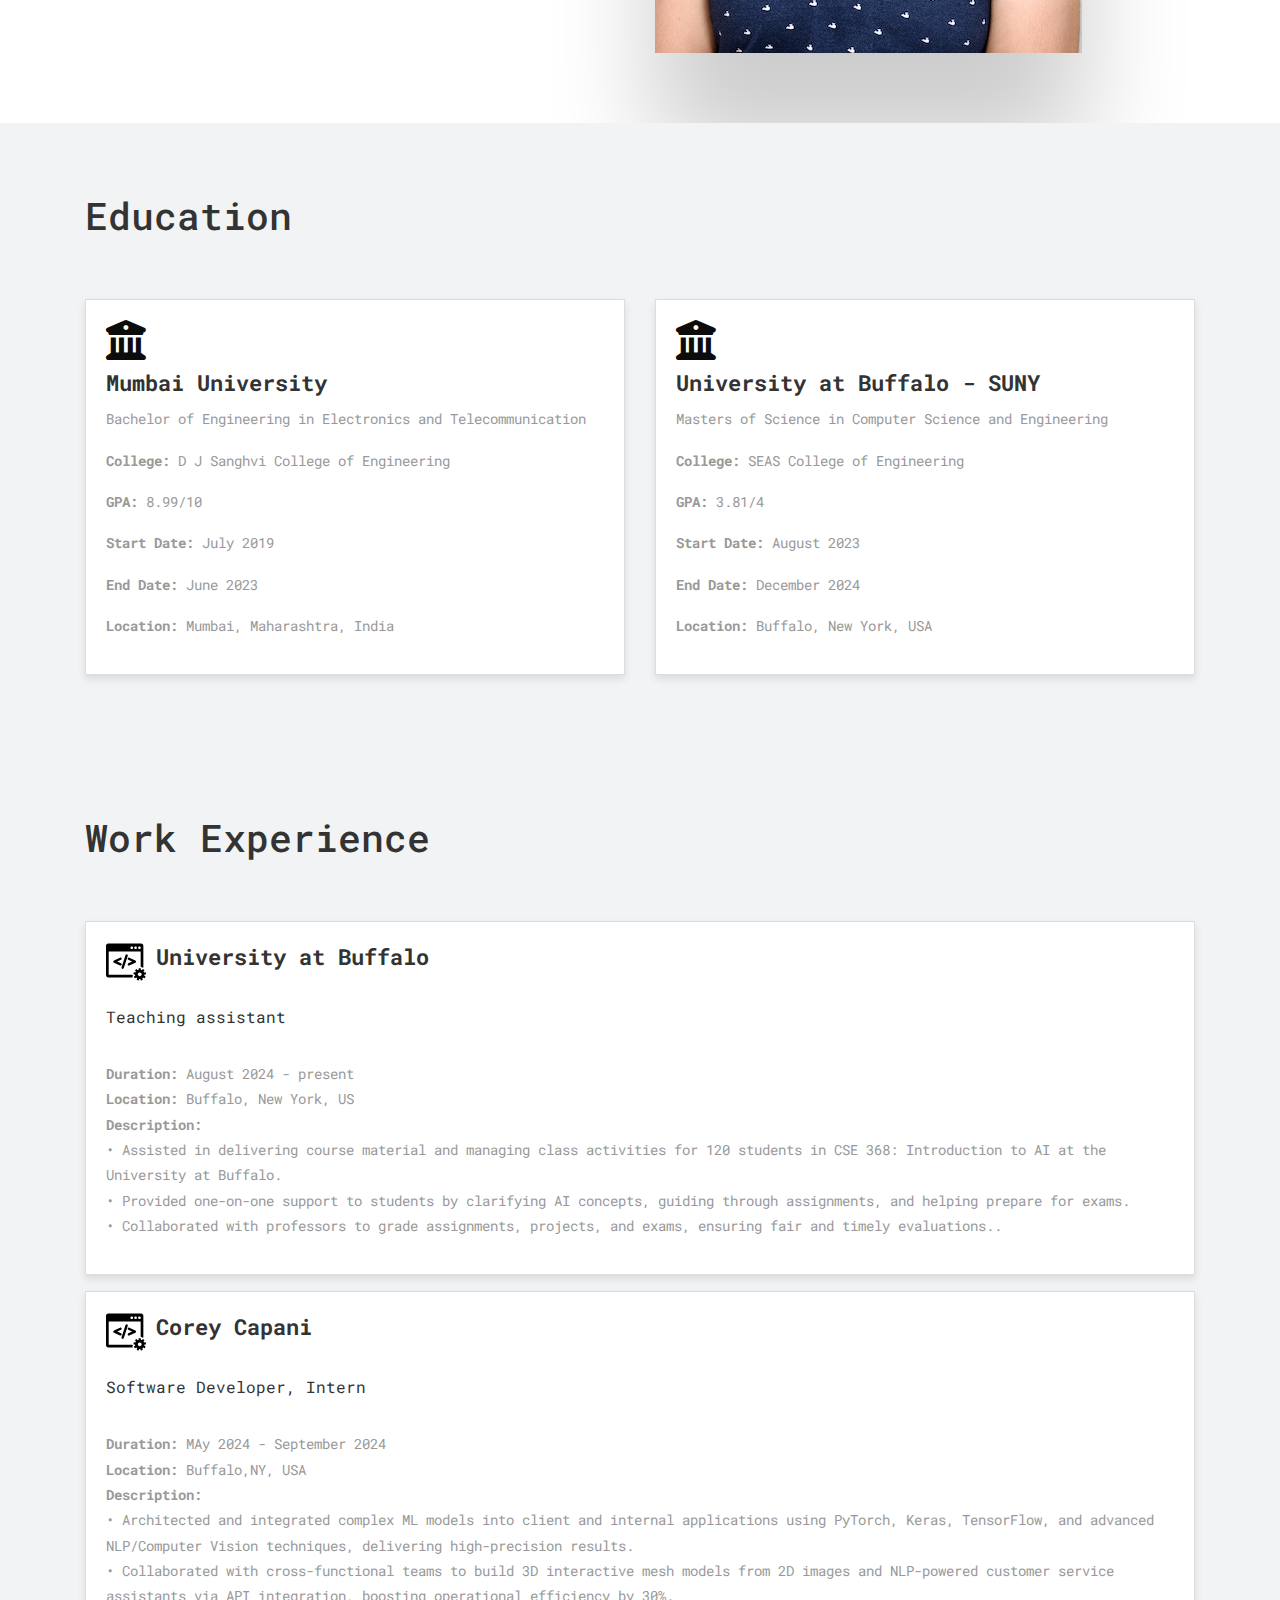
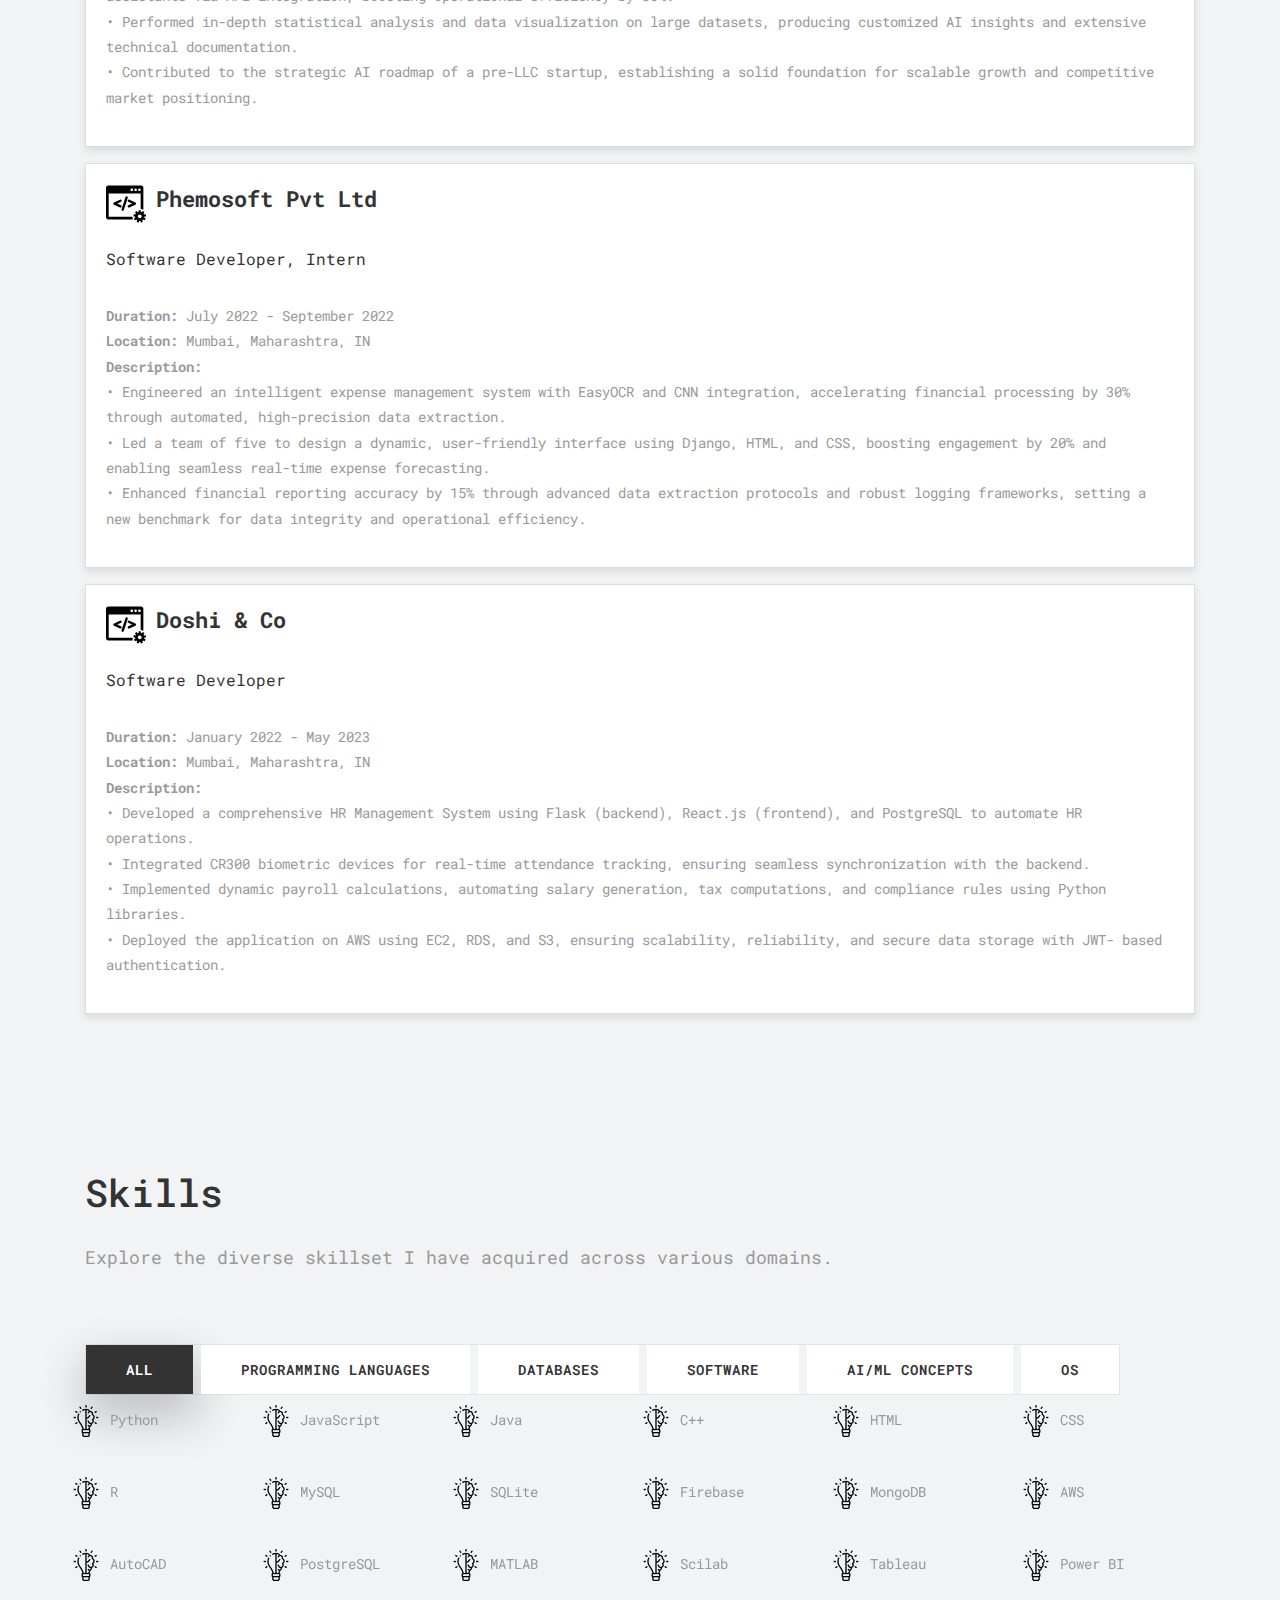
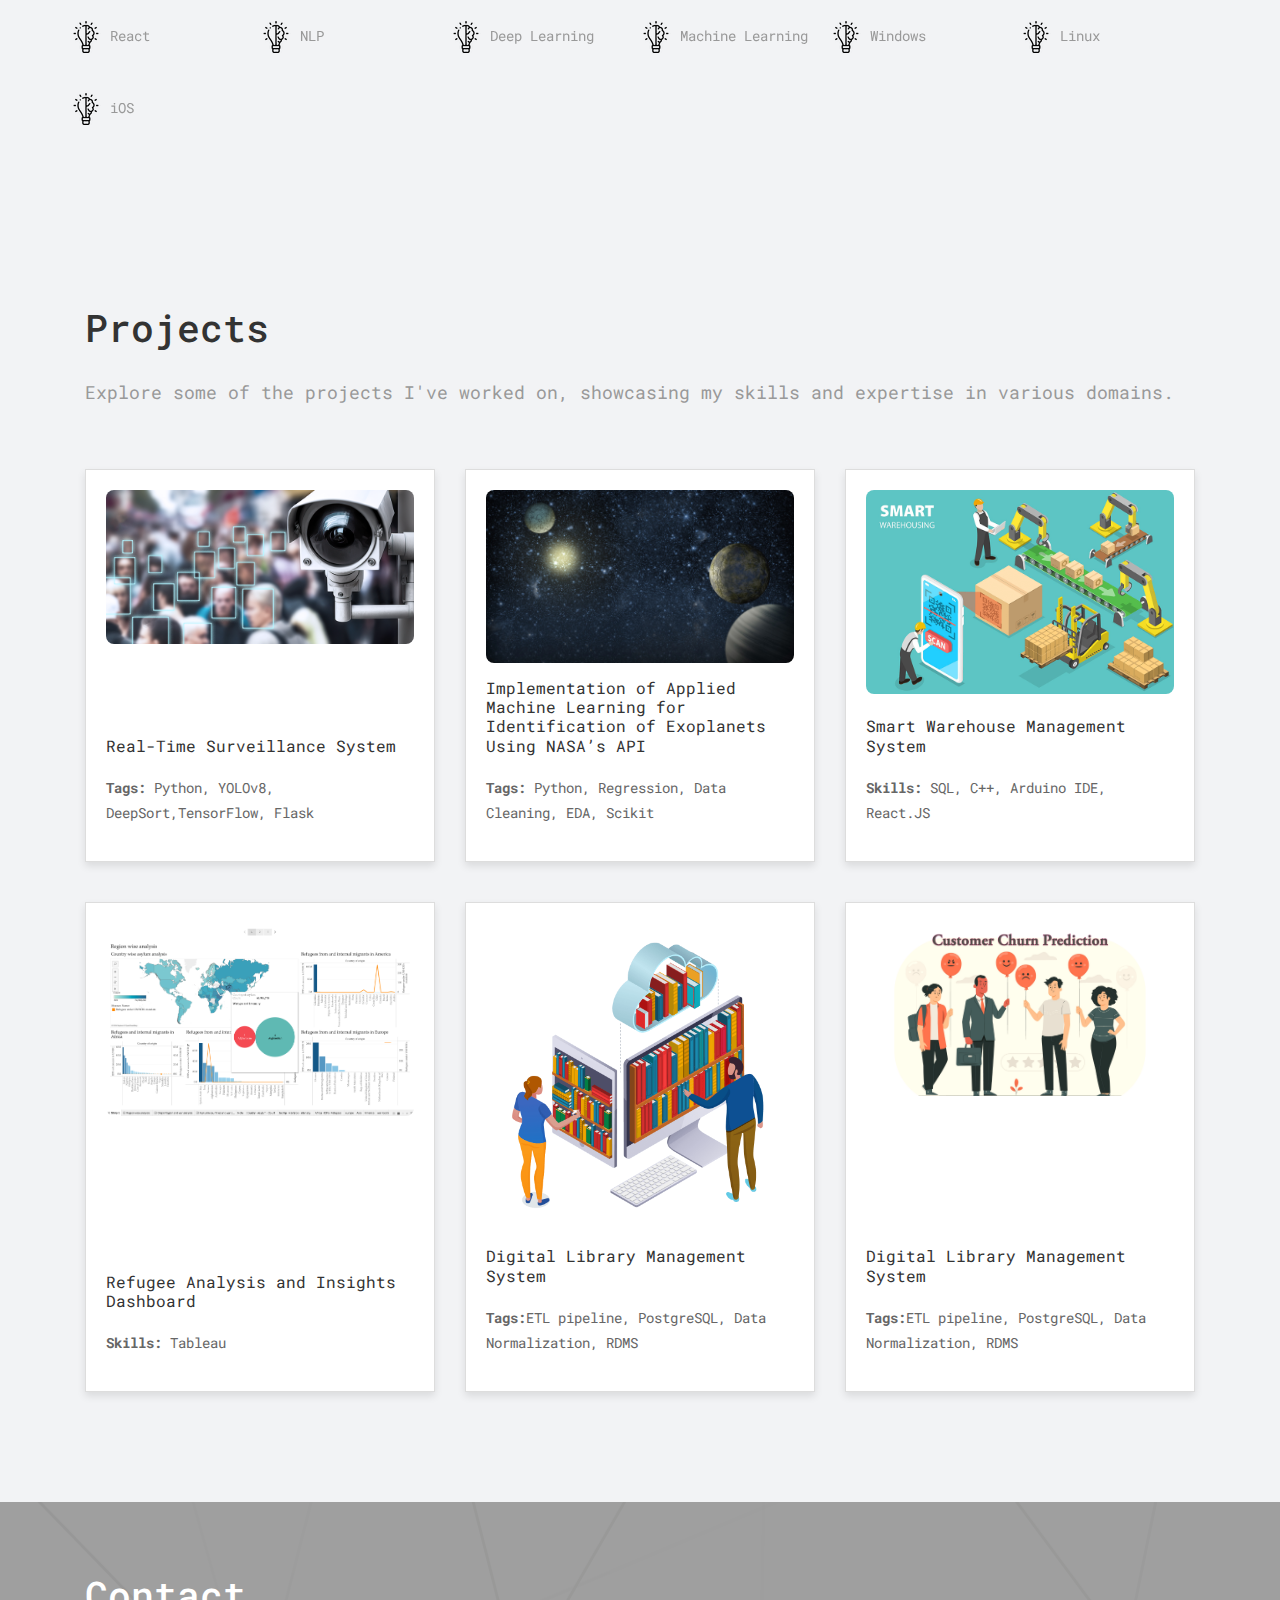
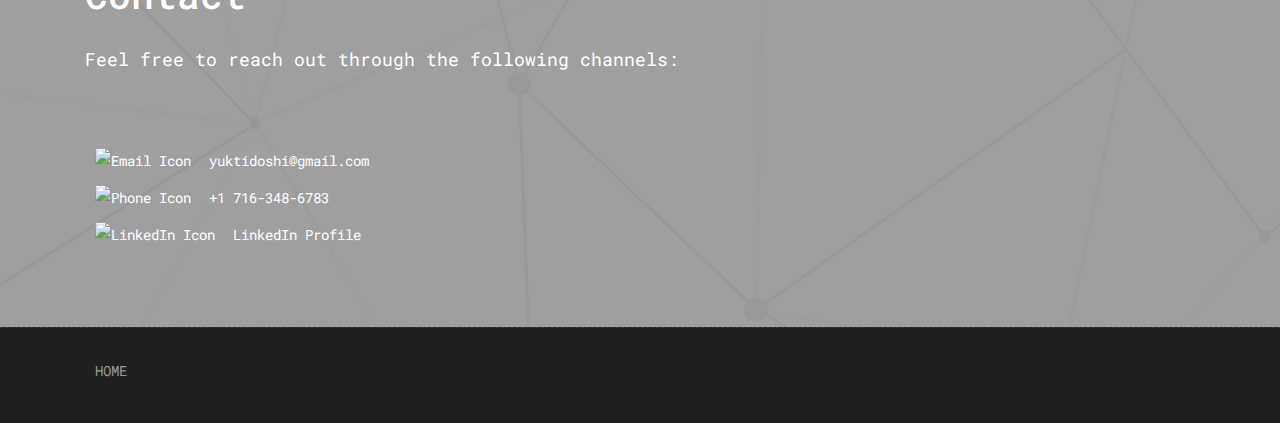
==== commit 774659a2: "Update" ====
--- a/index.html
+++ b/index.html
@@ -256,7 +256,7 @@
                             <!-- Office Icon (Image) -->
                             <img src="uploads/web-development.svg" alt="Company Icon" style="width: 40px; height: 40px; margin-right: 10px;">
                             <!-- Company Name beside the icon -->
-                            <h2><b>IBM</b></h2>
+                            <h2><b>Phemosoft Pvt Ltd</b></h2>
                         </div>
                         <h4>Software Developer, Intern</h4>
                         <p><strong>Duration:</strong> July 2022 - September 2022 <br>
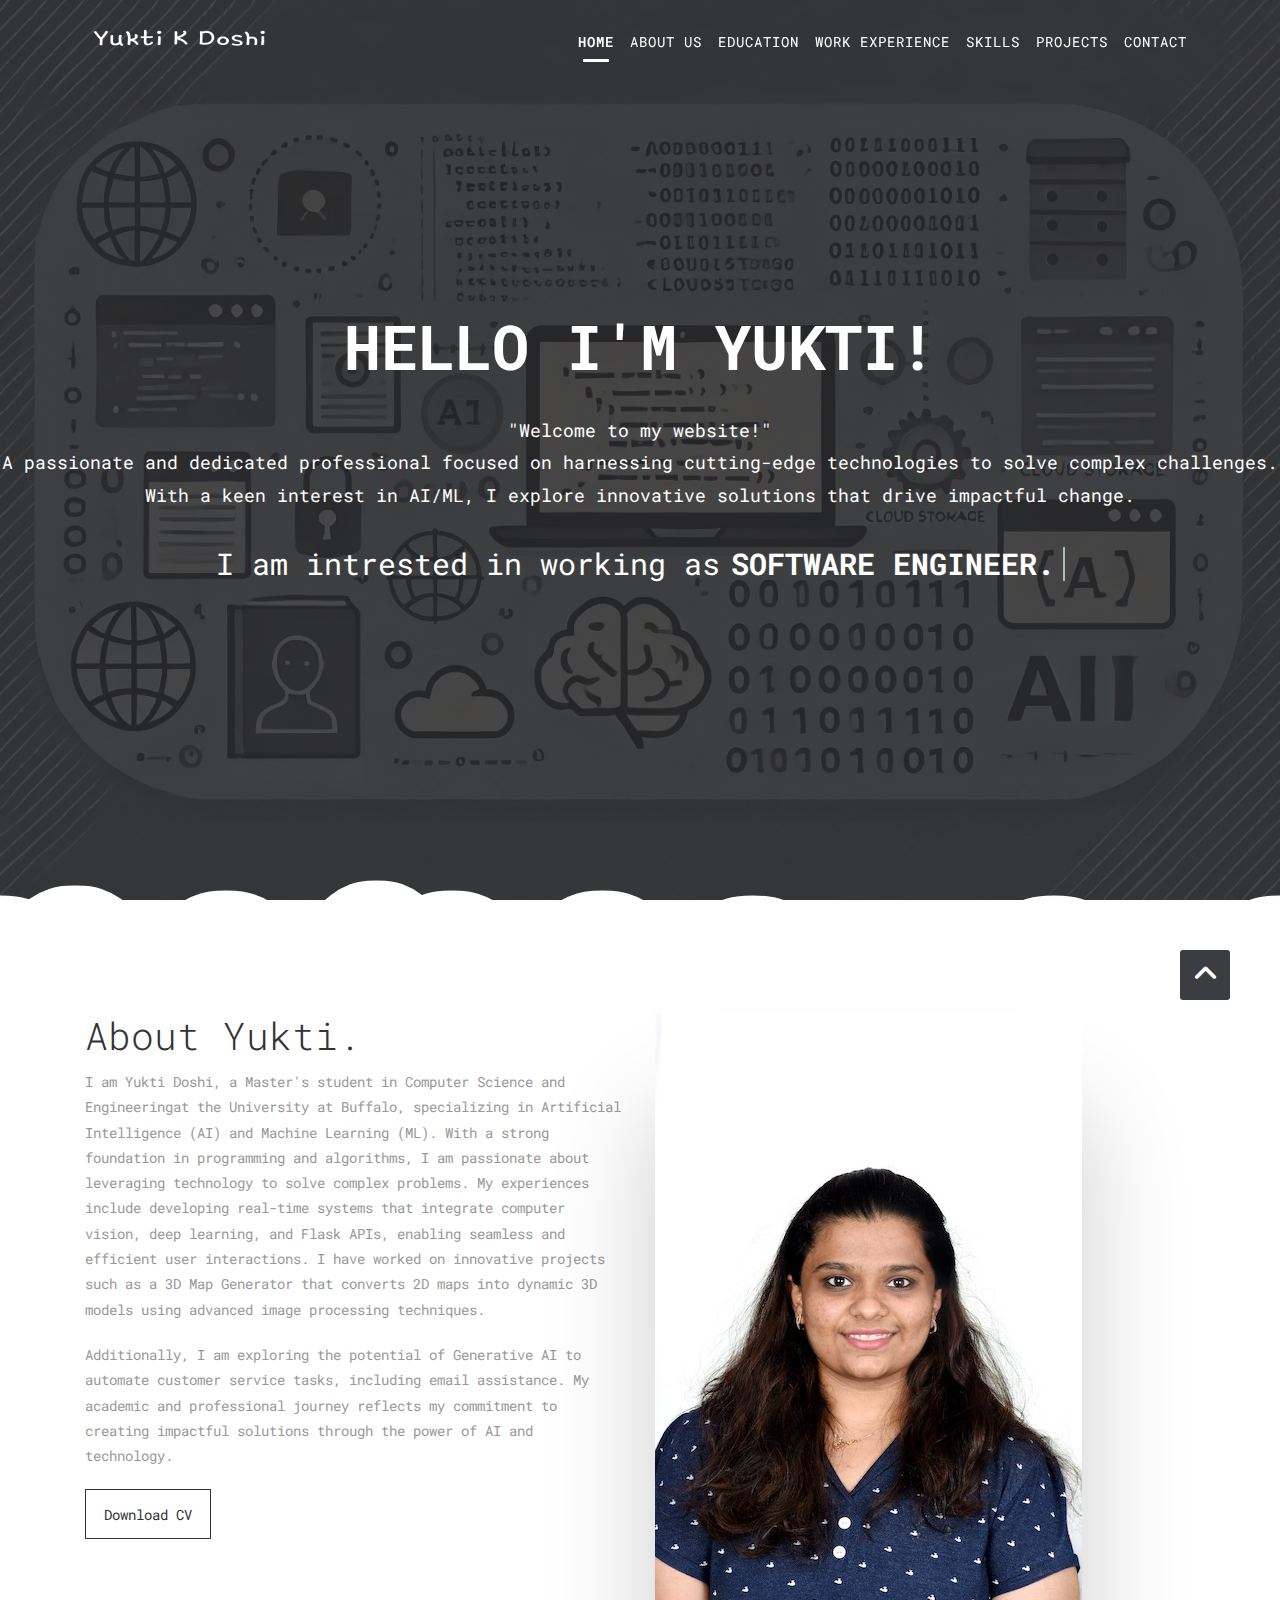
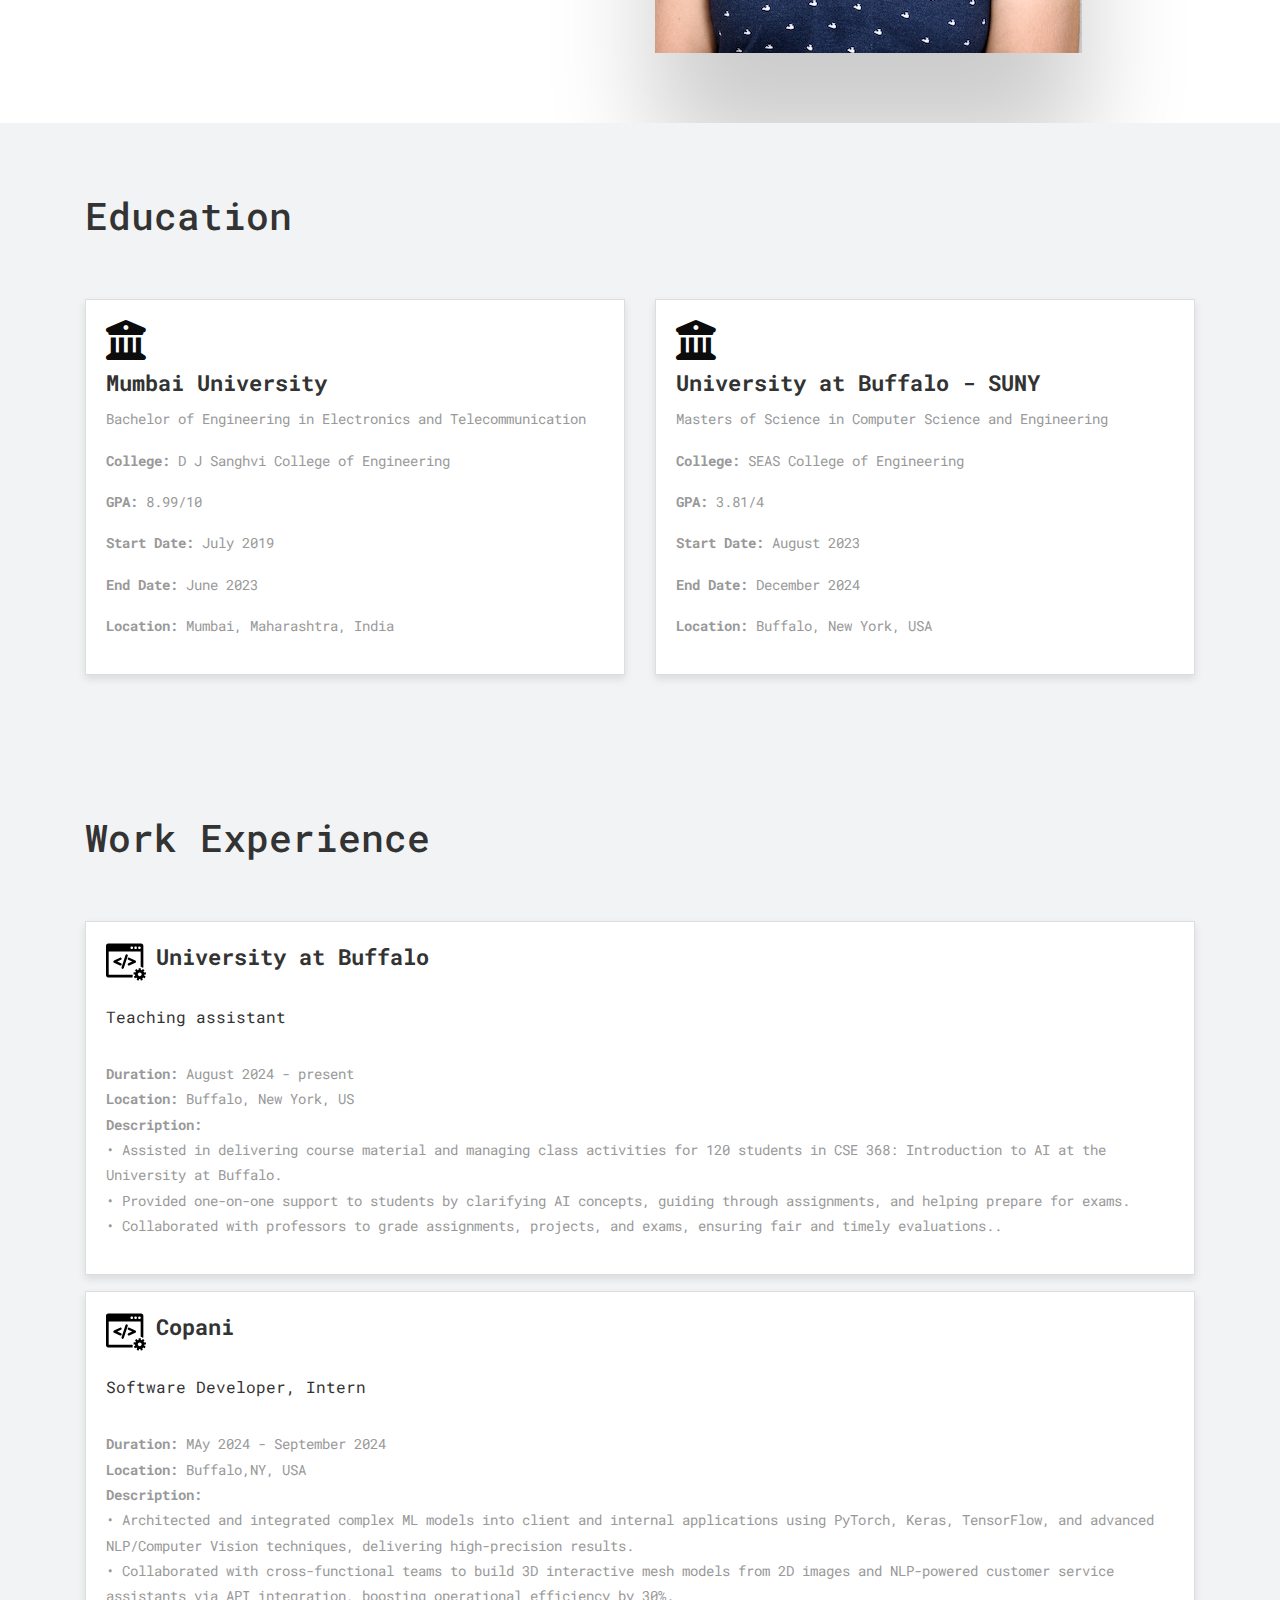
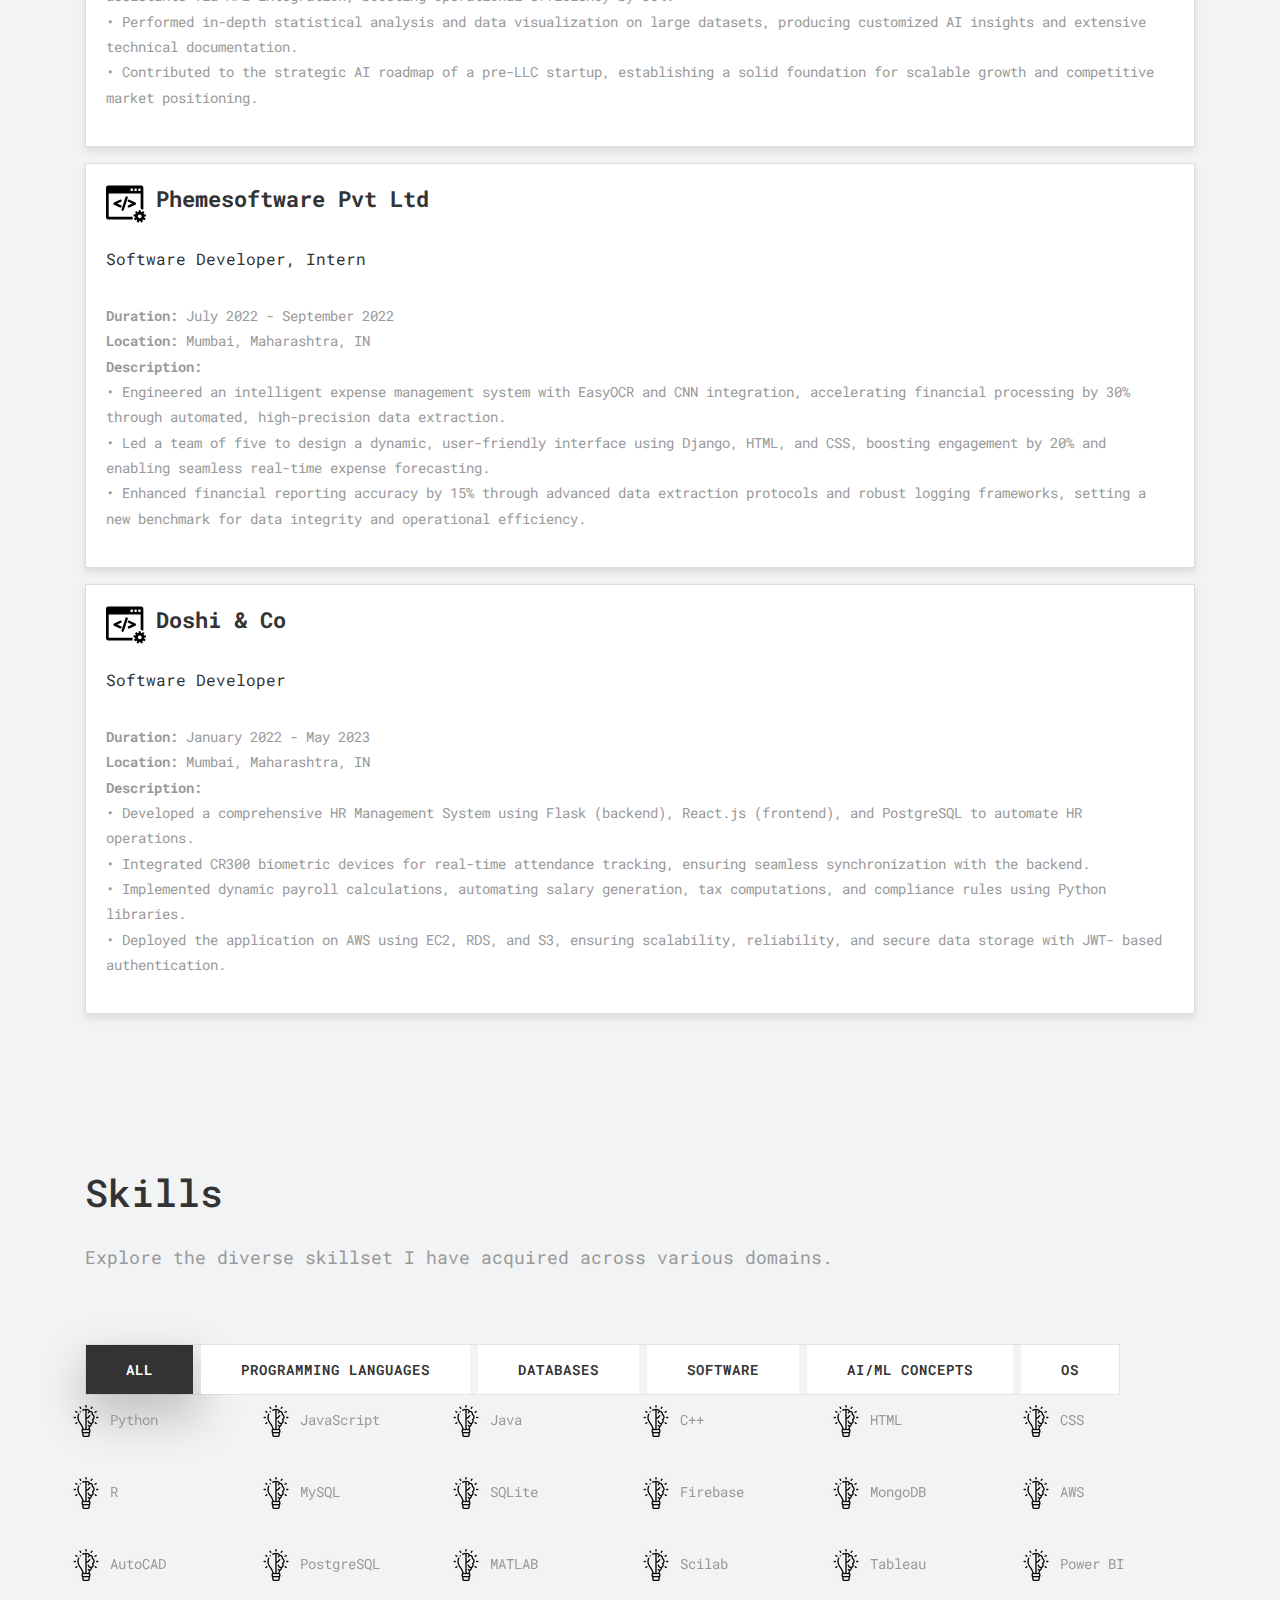
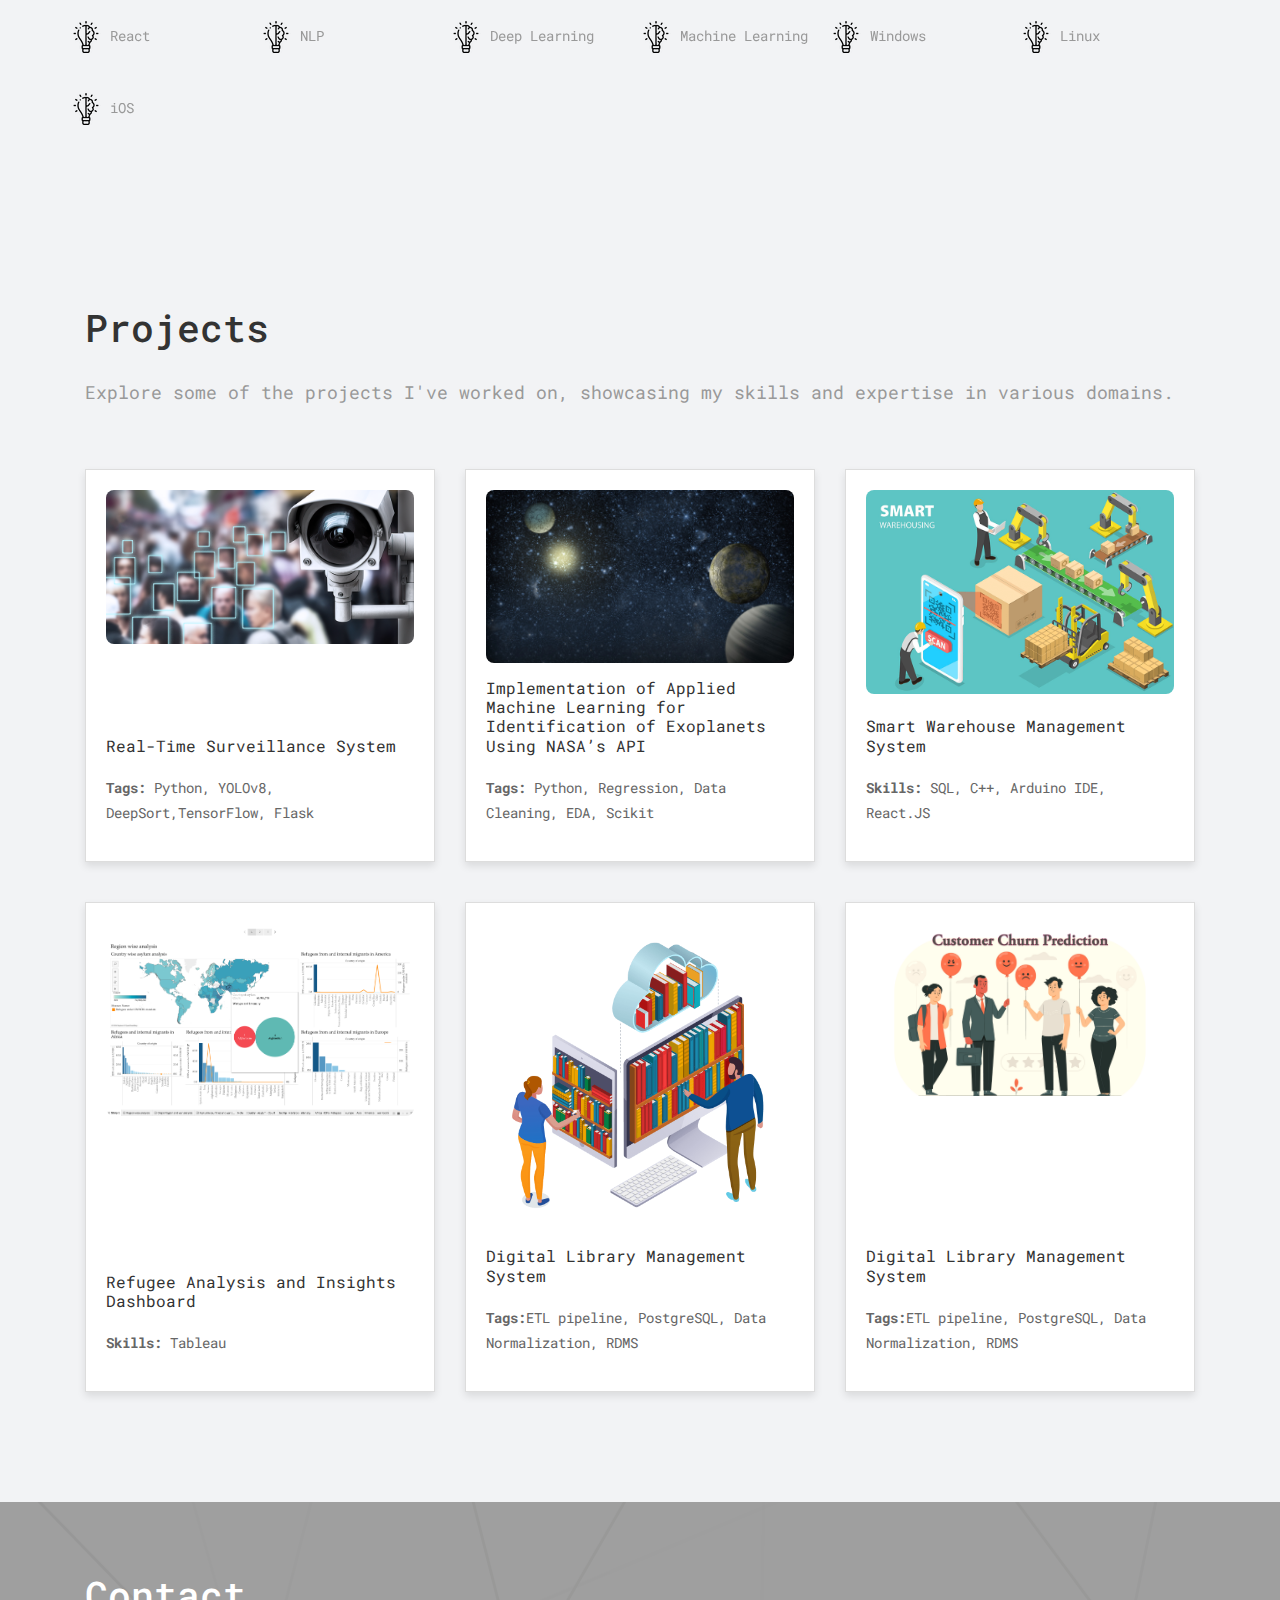
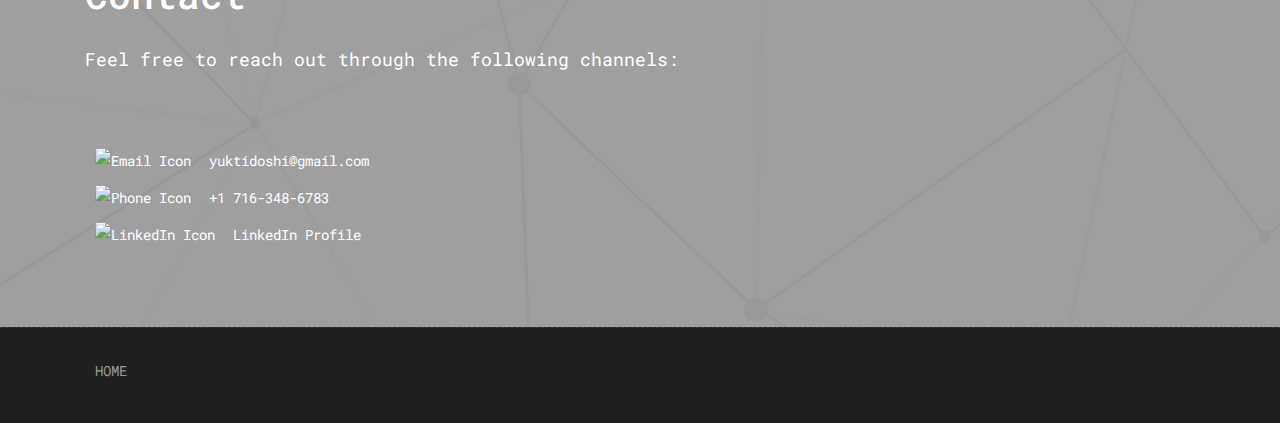
==== commit f299c141: "Update" ====
--- a/index.html
+++ b/index.html
@@ -233,7 +233,7 @@
                             <!-- Office Icon (Image) -->
                             <img src="uploads/web-development.svg" alt="Company Icon" style="width: 40px; height: 40px; margin-right: 10px;">
                             <!-- Company Name beside the icon -->
-                            <h2><b>Corey Capani</b></h2>
+                            <h2><b>Copani</b></h2>
                         </div>
                         <h4>Software Developer, Intern</h4>
                         <p><strong>Duration:</strong> MAy 2024 - September 2024 <br>
@@ -256,7 +256,7 @@
                             <!-- Office Icon (Image) -->
                             <img src="uploads/web-development.svg" alt="Company Icon" style="width: 40px; height: 40px; margin-right: 10px;">
                             <!-- Company Name beside the icon -->
-                            <h2><b>Phemosoft Pvt Ltd</b></h2>
+                            <h2><b>Phemesoftware Pvt Ltd</b></h2>
                         </div>
                         <h4>Software Developer, Intern</h4>
                         <p><strong>Duration:</strong> July 2022 - September 2022 <br>
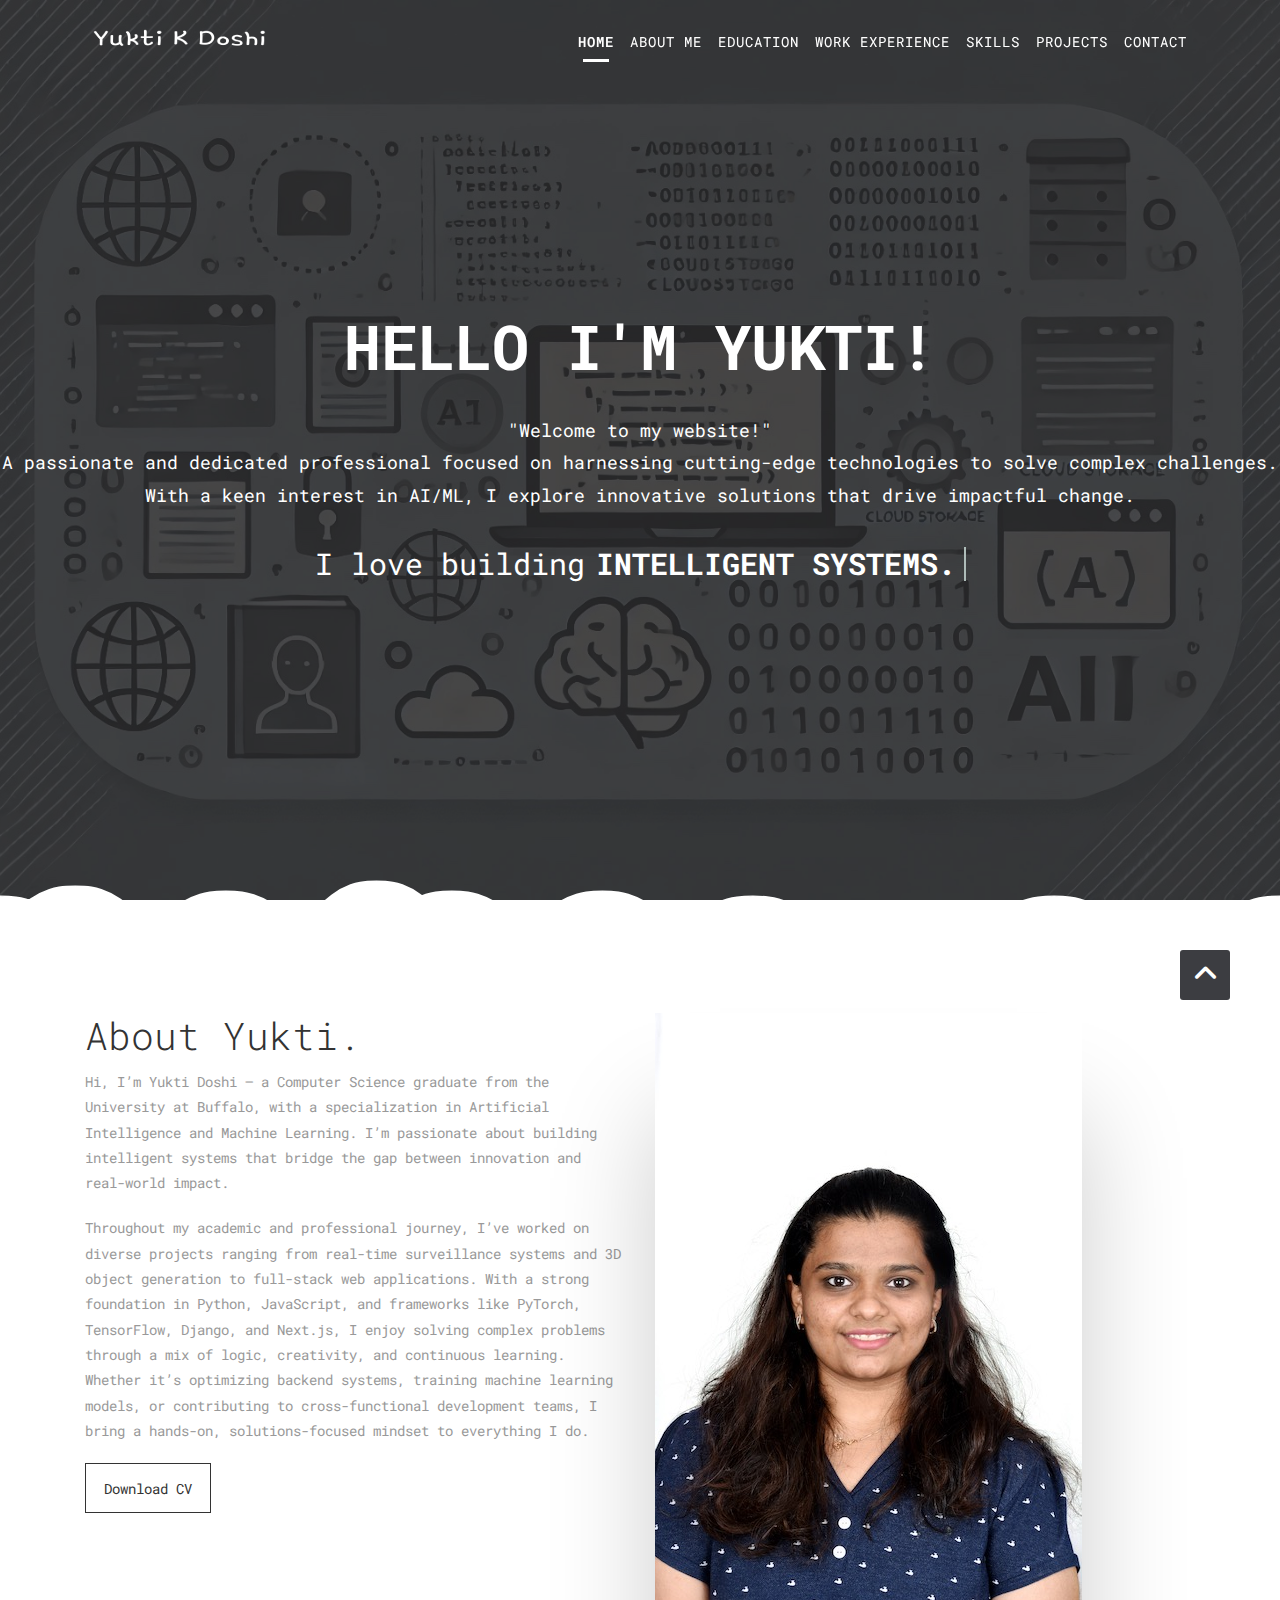
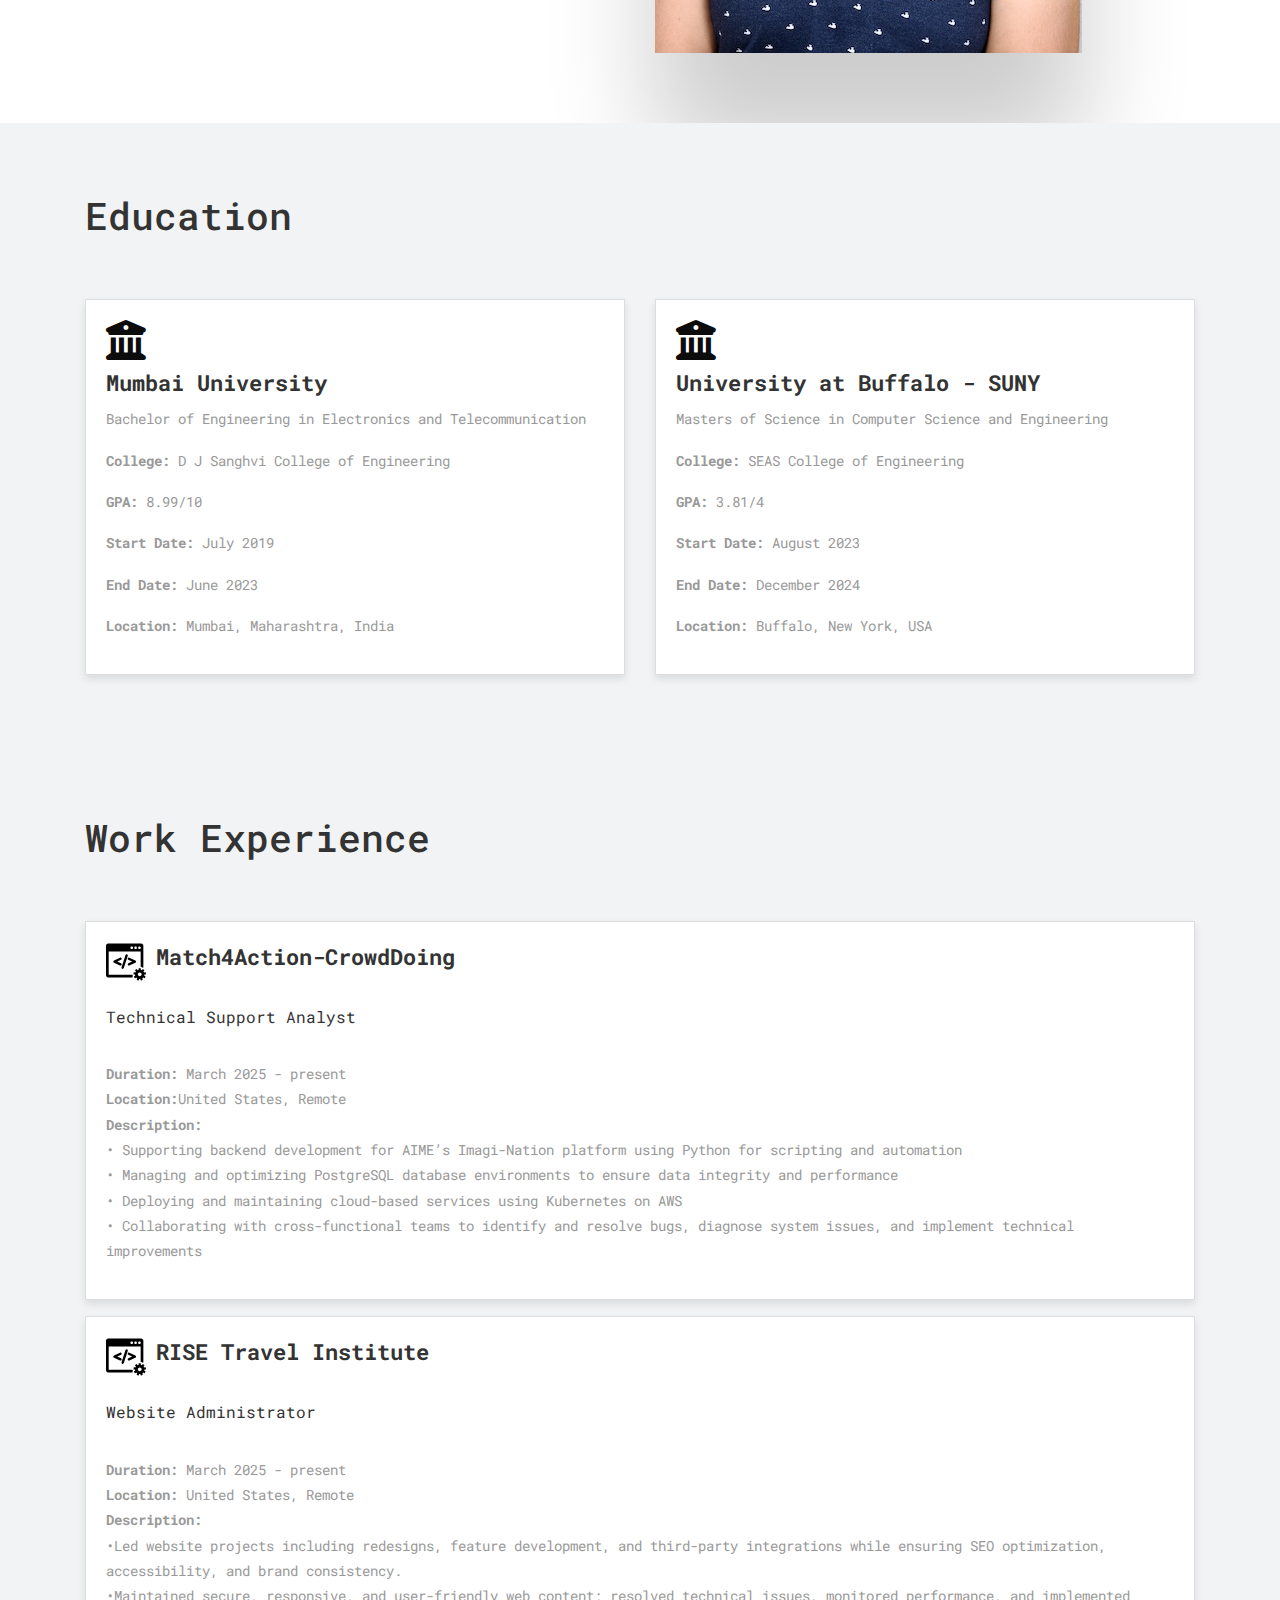
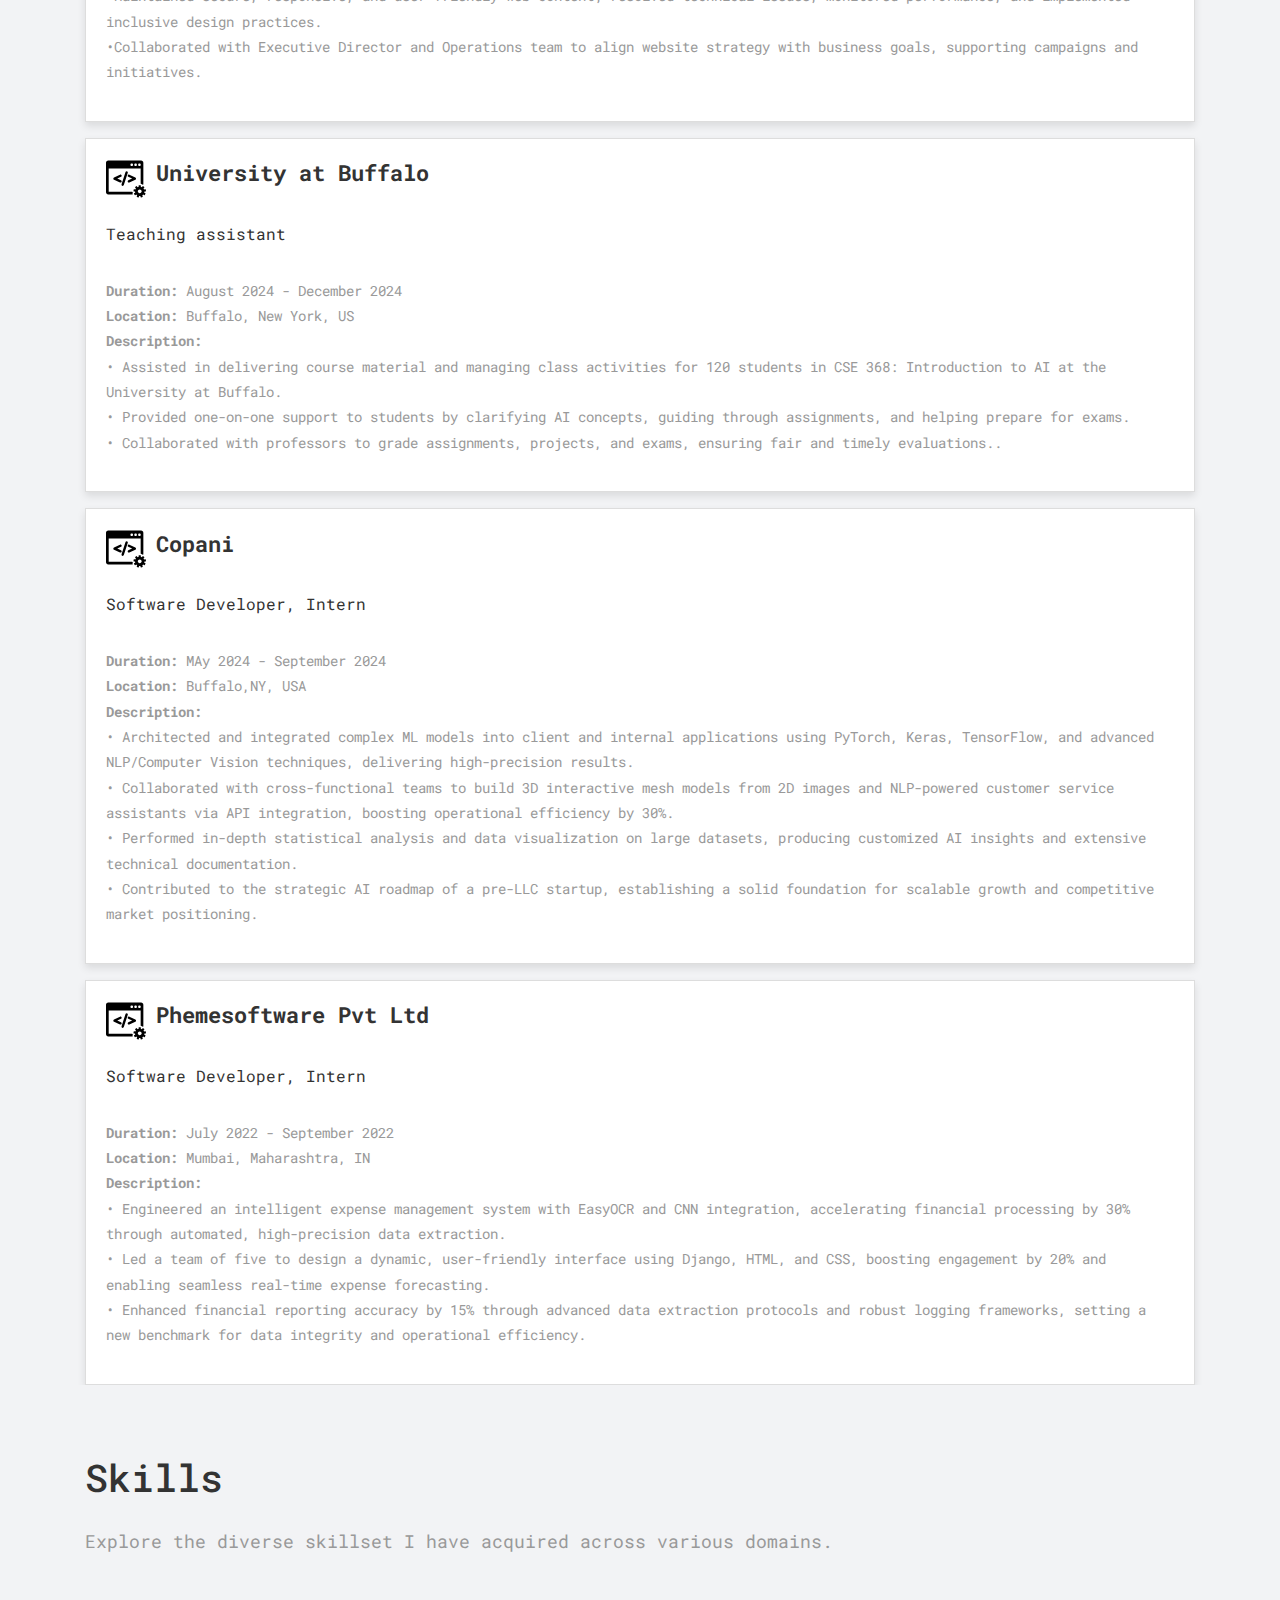
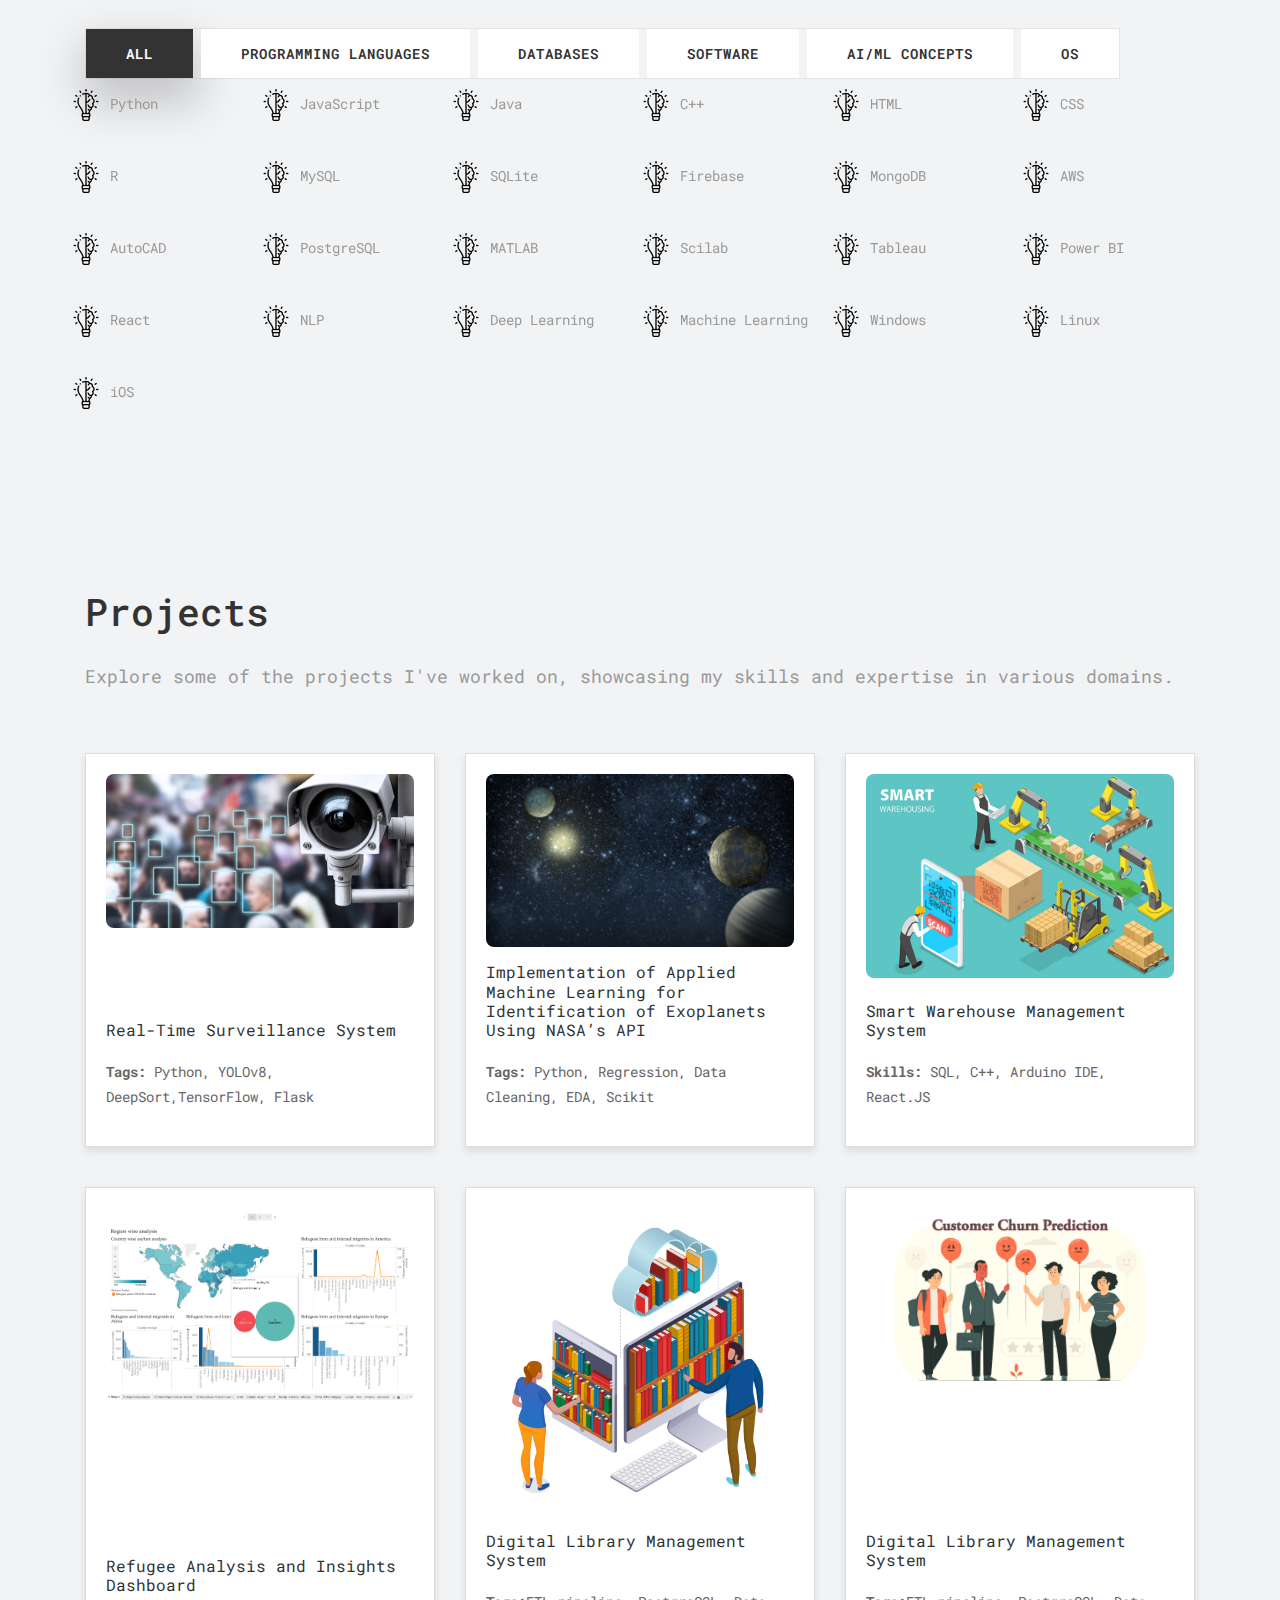
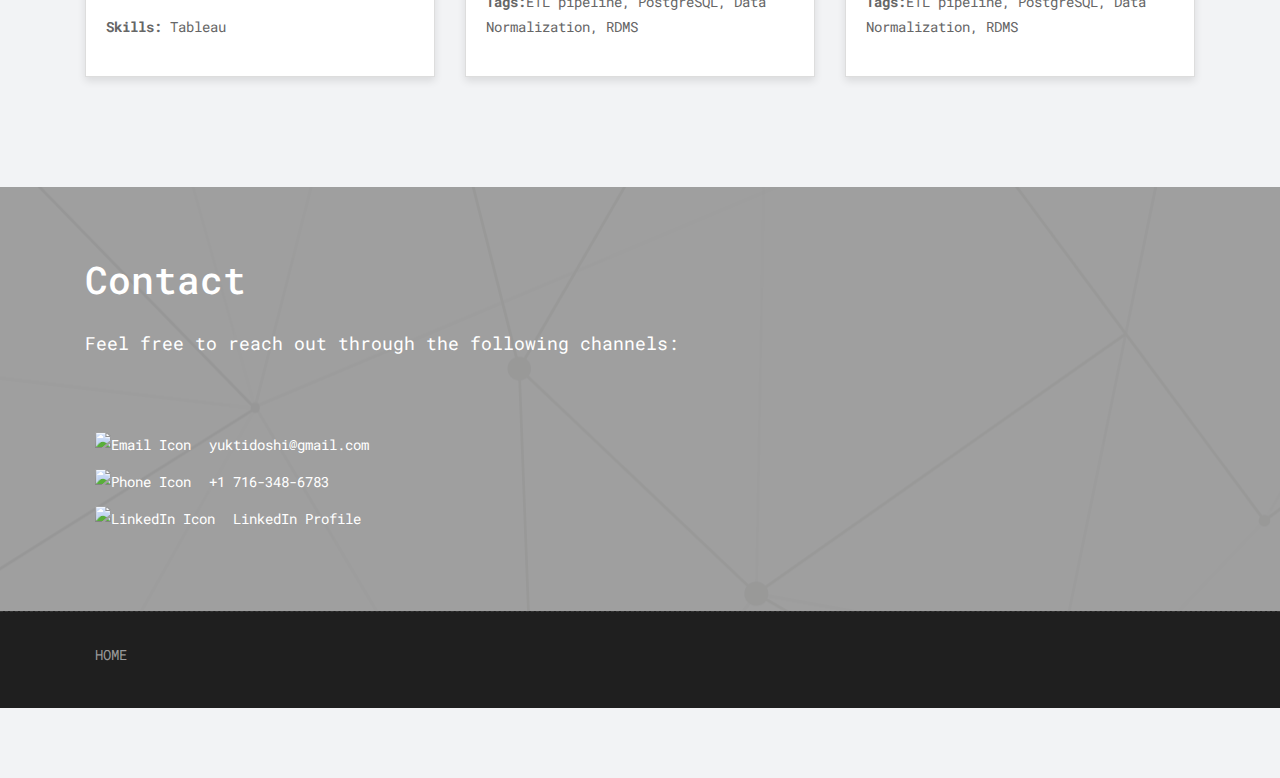
==== commit ee3d1673: "Update" ====
--- a/index.html
+++ b/index.html
@@ -64,7 +64,7 @@
               <a class="nav-link js-scroll-trigger active" href="#home">Home</a>
             </li>
             <li class="nav-item">
-              <a class="nav-link js-scroll-trigger" href="#about">About Us</a>
+              <a class="nav-link js-scroll-trigger" href="#about">About Me</a>
             </li>
             <li class="nav-item">
               <a class="nav-link js-scroll-trigger" href="#services">Education</a>
@@ -91,14 +91,14 @@
 			<h1>hello i'm Yukti!</h1>
 			<p>"Welcome to my website!" <br> A passionate and dedicated professional focused on harnessing cutting-edge technologies to solve complex challenges. <br>With a keen interest in AI/ML, I explore innovative solutions that drive impactful change.</p>
 			<h3 class="cd-headline clip is-full-width">
-				<span> I am intrested in working as </span>
-				<span class="cd-words-wrapper">
-					<b class="is-visible">Software engineer.</b>
-					<b>ML engineer.</b>
-					<b>Data Analyst.</b>
-					<b>Full stack Developer.</b>
-				</span>
-			</h3>
+                <span> I love building </span>
+                <span class="cd-words-wrapper">
+                  <b class="is-visible">intelligent systems.</b>
+                  <b>real-time applications.</b>
+                  <b>clean architectures.</b>
+                  <b>scalable solutions.</b>
+                </span>
+              </h3>
 		</div>
 	</section>
 
@@ -133,9 +133,12 @@
                 <div class="col-md-6">
                     <div class="message-box">                        
                         <h2>About Yukti.</h2>
-                        <p> I am Yukti Doshi, a Master's student in Computer Science and Engineeringat the University at Buffalo, specializing in Artificial Intelligence (AI) and Machine Learning (ML). With a strong foundation in programming and algorithms, I am passionate about leveraging technology to solve complex problems. My experiences include developing real-time systems that integrate computer vision, deep learning, and Flask APIs, enabling seamless and efficient user interactions. I have worked on innovative projects such as a 3D Map Generator that converts 2D maps into dynamic 3D models using advanced image processing techniques. </p>
-						<p>Additionally, I am exploring the potential of Generative AI to automate customer service tasks, including email assistance. My academic and professional journey reflects my commitment to creating impactful solutions through the power of AI and technology.</p>
-
+                        <p>Hi, I’m Yukti Doshi — a Computer Science graduate from the University at Buffalo, with a specialization in Artificial Intelligence and Machine Learning. I’m passionate about building intelligent systems that bridge the gap between innovation and real-world impact.</p>
+
+                        <p>Throughout my academic and professional journey, I’ve worked on diverse projects ranging from real-time surveillance systems and 3D object generation to full-stack web applications. With a strong foundation in Python, JavaScript, and frameworks like PyTorch, TensorFlow, Django, and Next.js, I enjoy solving complex problems through a mix of logic, creativity, and continuous learning.
+                            
+                            Whether it’s optimizing backend systems, training machine learning models, or contributing to cross-functional development teams, I bring a hands-on, solutions-focused mindset to everything I do.</p>
+                    
                         <a href="uploads/Resume.pdf" class="sim-btn btn-hover-new" data-text="Download CV"><span>Download CV</span></a>
                     </div><!-- end messagebox -->
                 </div><!-- end col -->
@@ -202,6 +205,51 @@
             </div><!-- end title -->
     
             <div class="row">
+                <div class="col-md-12">
+                    <div class="work-experience-inner-box" style="background-color: #fff; border: 1px solid #ddd; padding: 20px; box-shadow: 0 4px 8px rgba(0,0,0,0.1); display: flex; flex-direction: column; justify-content: space-between; height: 100%; margin-bottom: 50px;">
+                        <div style="display: flex; flex-direction: row; align-items: center;">
+                            <!-- Office Icon (Image) -->
+                            <img src="uploads/web-development.svg" alt="Company Icon" style="width: 40px; height: 40px; margin-right: 10px;">
+                            <!-- Company Name beside the icon -->
+                            <h2><b>Match4Action-CrowdDoing</b></h2>
+                        </div>
+                        <h4>Technical Support Analyst</h4>
+                        <p><strong>Duration:</strong> March 2025 - present <br>
+                        <strong>Location:</strong>United States, Remote <br>
+                        <strong>Description:<br></strong>• Supporting backend development for AIME’s Imagi-Nation platform using Python for scripting and automation <br>
+                        • Managing and optimizing PostgreSQL database environments to ensure data integrity and performance <br>
+                        • Deploying and maintaining cloud-based services using Kubernetes on AWS <br>
+                        • Collaborating with cross-functional teams to identify and resolve bugs, diagnose system issues, and implement technical improvements</p>
+                
+                    </div>
+                </div><!-- end col -->
+
+                <div class="col-md-6">
+                    <p> </p>
+                </div>
+
+                <div class="col-md-12">
+                    <div class="work-experience-inner-box" style="background-color: #fff; border: 1px solid #ddd; padding: 20px; box-shadow: 0 4px 8px rgba(0,0,0,0.1); display: flex; flex-direction: column; justify-content: space-between; height: 100%; margin-bottom: 50px;">
+                        <div style="display: flex; flex-direction: row; align-items: center;">
+                            <!-- Office Icon (Image) -->
+                            <img src="uploads/web-development.svg" alt="Company Icon" style="width: 40px; height: 40px; margin-right: 10px;">
+                            <!-- Company Name beside the icon -->
+                            <h2><b>RISE Travel Institute</b></h2>
+                        </div>
+                        <h4>Website Administrator</h4>
+                        <p><strong>Duration:</strong> March 2025 - present <br>
+                        <strong>Location:</strong> United States, Remote <br>
+                        <strong>Description:<br></strong>
+                        •Led website projects including redesigns, feature development, and third-party integrations while ensuring SEO optimization, accessibility, and brand consistency.<br>
+                        •Maintained secure, responsive, and user-friendly web content; resolved technical issues, monitored performance, and implemented inclusive design practices.<br>
+                        •Collaborated with Executive Director and Operations team to align website strategy with business goals, supporting campaigns and initiatives.</p>
+                
+                    </div>
+                </div><!-- end col -->
+
+                <div class="col-md-6">
+                    <p> </p>
+                </div>
                 <!-- Third Work Experience Entry -->
                 <div class="col-md-12">
                     <div class="work-experience-inner-box" style="background-color: #fff; border: 1px solid #ddd; padding: 20px; box-shadow: 0 4px 8px rgba(0,0,0,0.1); display: flex; flex-direction: column; justify-content: space-between; height: 100%; margin-bottom: 50px;">
@@ -212,7 +260,7 @@
                             <h2><b>University at Buffalo</b></h2>
                         </div>
                         <h4>Teaching assistant</h4>
-                        <p><strong>Duration:</strong> August 2024 - present <br>
+                        <p><strong>Duration:</strong> August 2024 - December 2024 <br>
                         <strong>Location:</strong> Buffalo, New York, US <br>
                         <strong>Description:<br></strong>• Assisted in delivering course material and managing class activities for 120 students in CSE 368: Introduction to AI at the University at Buffalo.<br>
                         • Provided one-on-one support to students by clarifying AI concepts, guiding through assignments, and helping prepare for exams.<br>
@@ -267,36 +315,6 @@
                         • Enhanced financial reporting accuracy by 15% through advanced data extraction protocols and robust logging frameworks, setting a new benchmark for data integrity and operational efficiency.</p>
                 
                     </div>
-                </div><!-- end col -->
-                <div class="col-md-6">
-                    <p> </p>
-                </div>
-                <!-- Second Work Experience Entry -->
-                <div class="col-md-12">
-                    <div class="work-experience-inner-box" style="background-color: #fff; border: 1px solid #ddd; padding: 20px; box-shadow: 0 4px 8px rgba(0,0,0,0.1); display: flex; flex-direction: column; justify-content: space-between; height: 100%; margin-bottom: 50px;">
-                        <div style="display: flex; flex-direction: row; align-items: center;">
-                            <!-- Office Icon (Image) -->
-                            <img src="uploads/web-development.svg" alt="Company Icon" style="width: 40px; height: 40px; margin-right: 10px;">
-                            <!-- Company Name beside the icon -->
-                            <h2><b>Doshi & Co</b></h2>
-                        </div>
-                        <h4>Software Developer</h4>
-                        <p><strong>Duration:</strong>  January 2022 - May 2023<br>
-                        <strong>Location:</strong> Mumbai, Maharashtra, IN <br>
-                        <strong>Description:<br></strong>• Developed a comprehensive HR Management System using Flask (backend), React.js (frontend), and PostgreSQL to automate
-                        HR operations. <br>
-                        • Integrated CR300 biometric devices for real-time attendance tracking, ensuring seamless synchronization with the backend. <br>
-                        • Implemented dynamic payroll calculations, automating salary generation, tax computations, and compliance rules using Python
-                        libraries.<Br>
-                        • Deployed the application on AWS using EC2, RDS, and S3, ensuring scalability, reliability, and secure data storage with JWT-
-                        based authentication.<br>
-                    </div>
-                </div><!-- end col -->
-
-                <div class="col-md-6">
-                    <p> </p>
-                </div>
-    
                 
 
                 
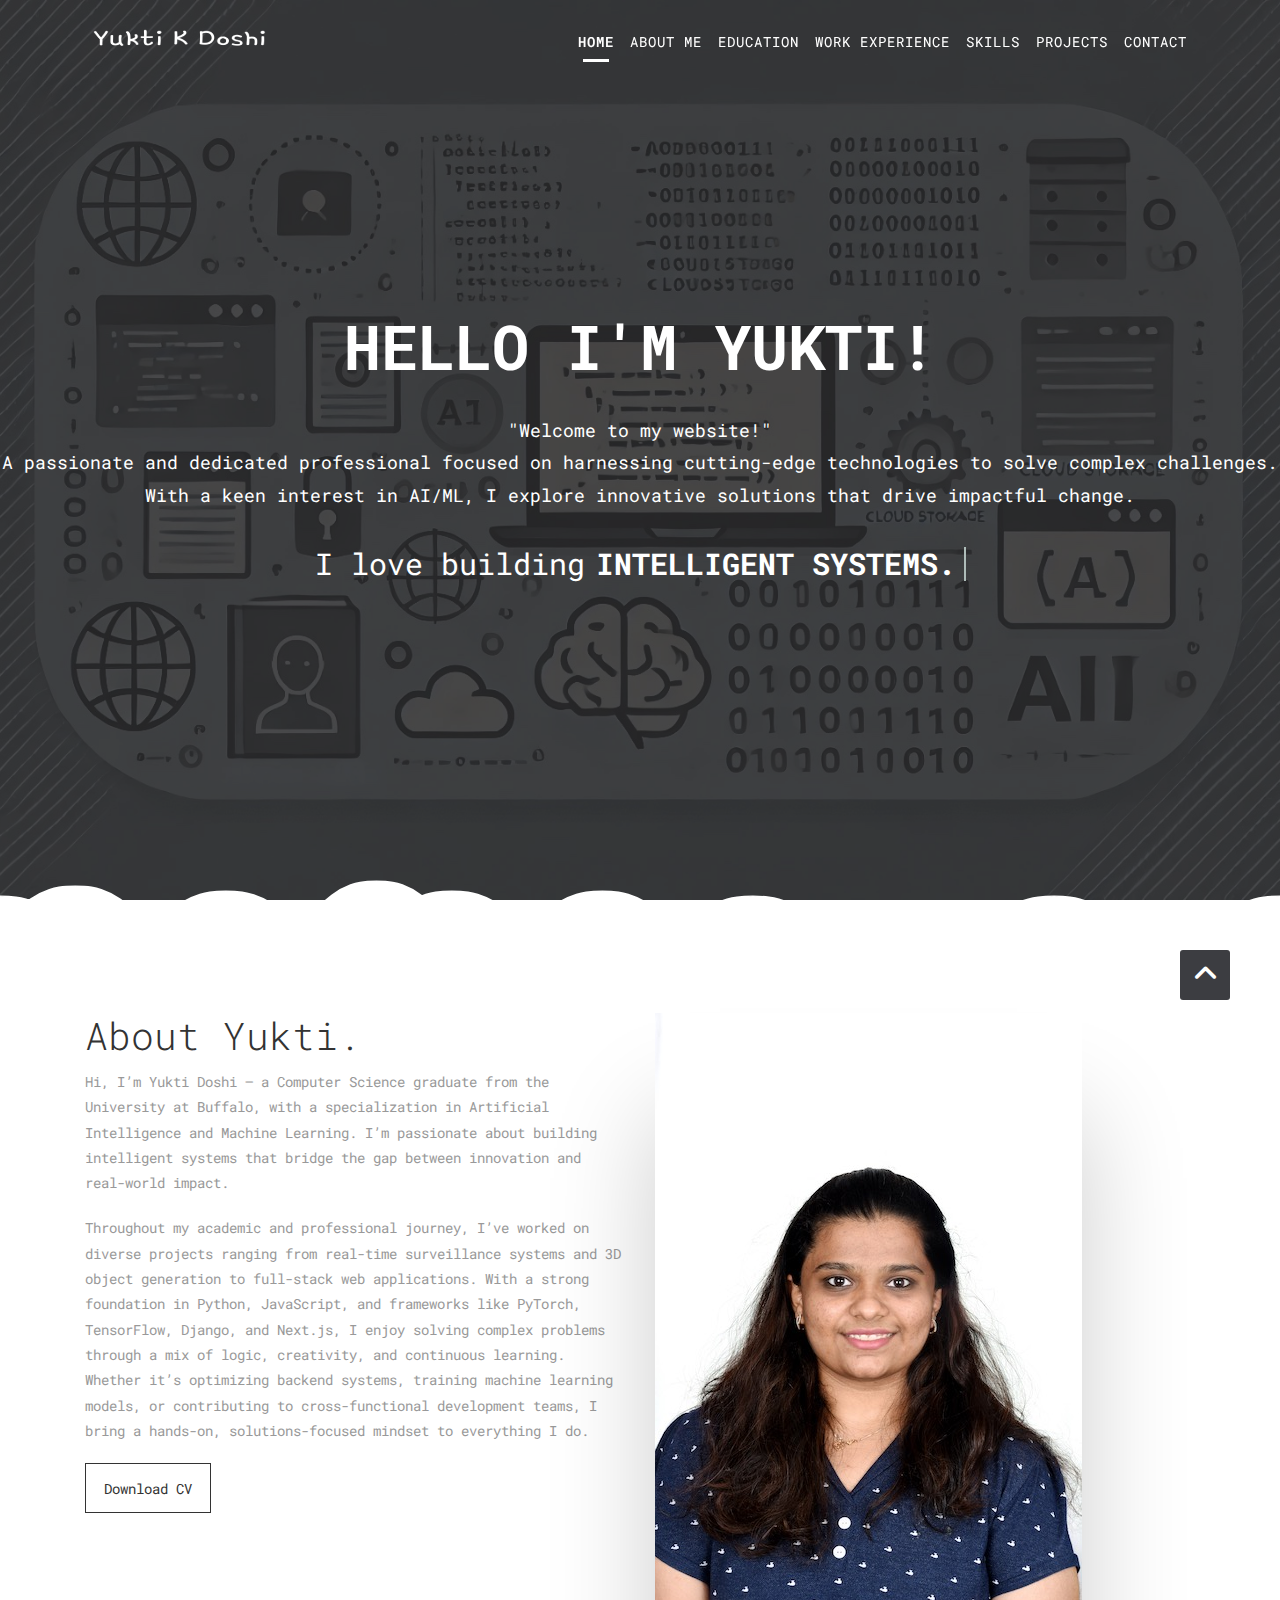
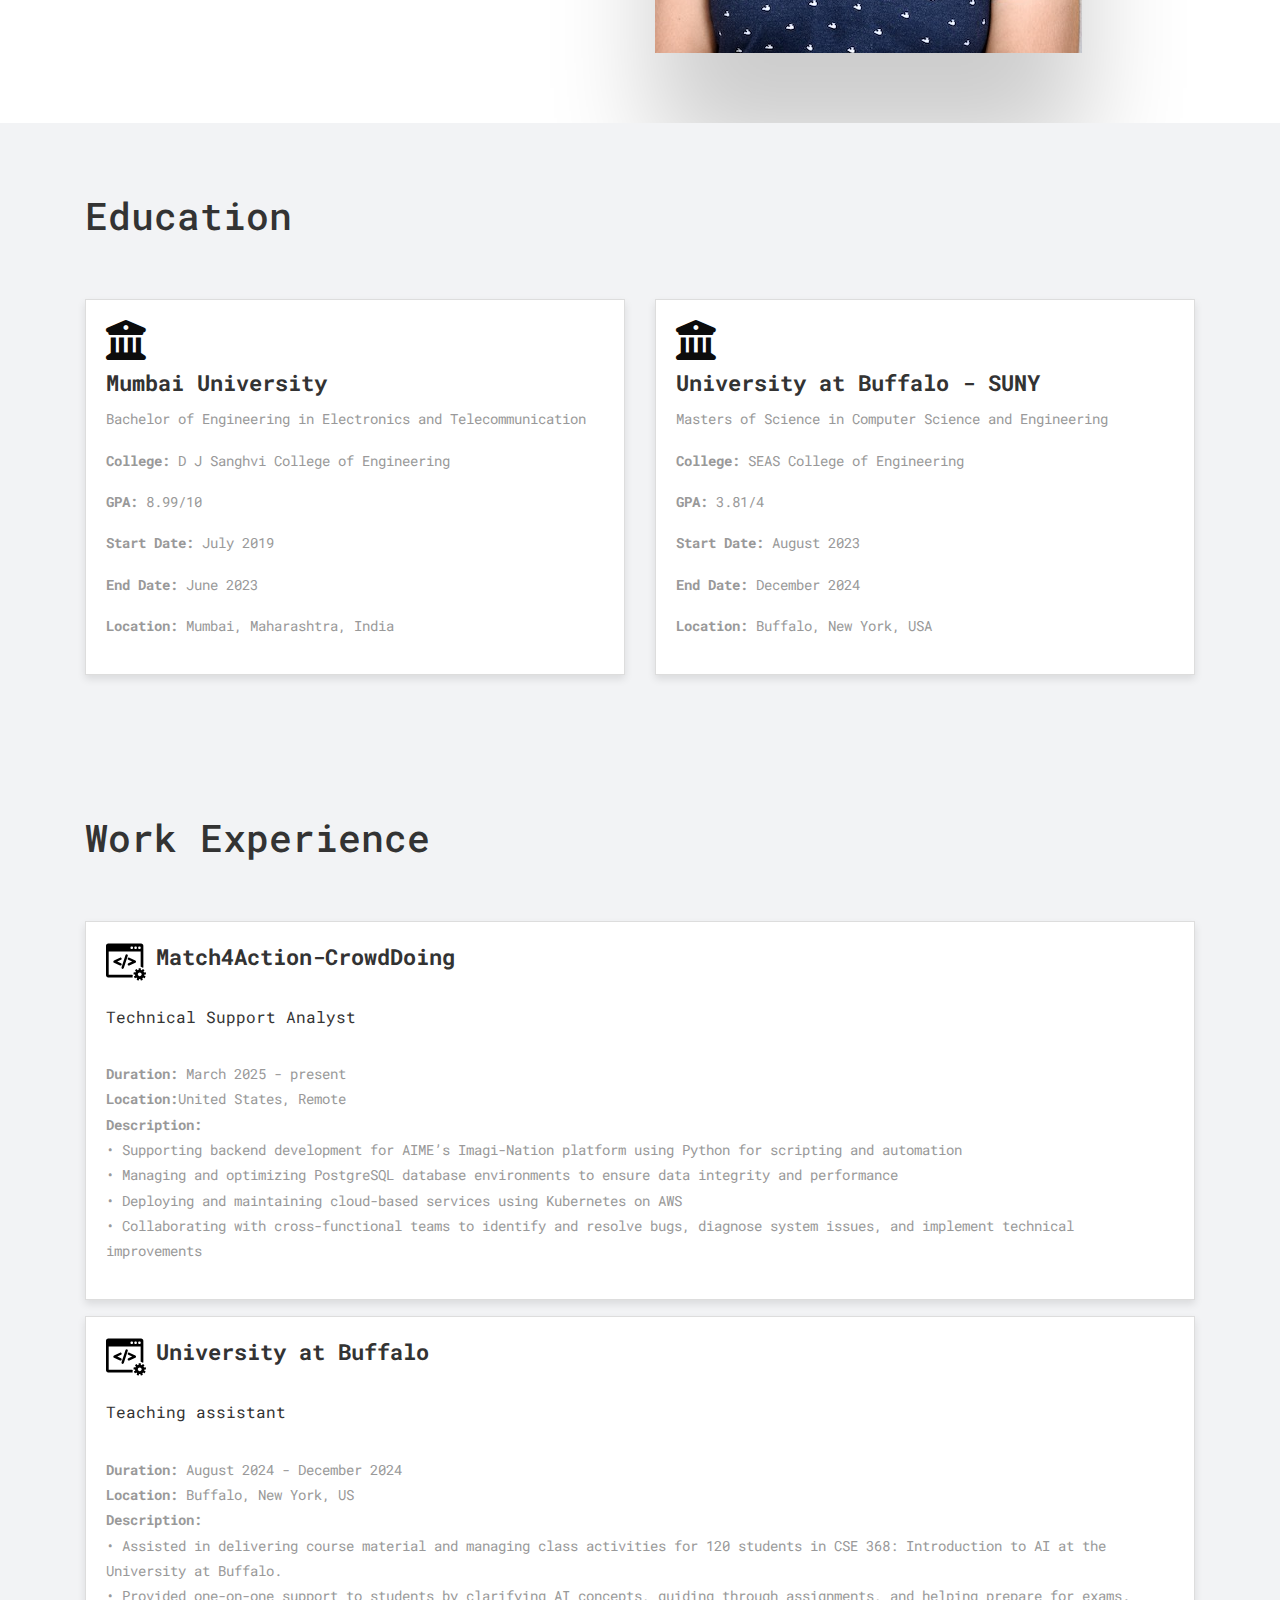
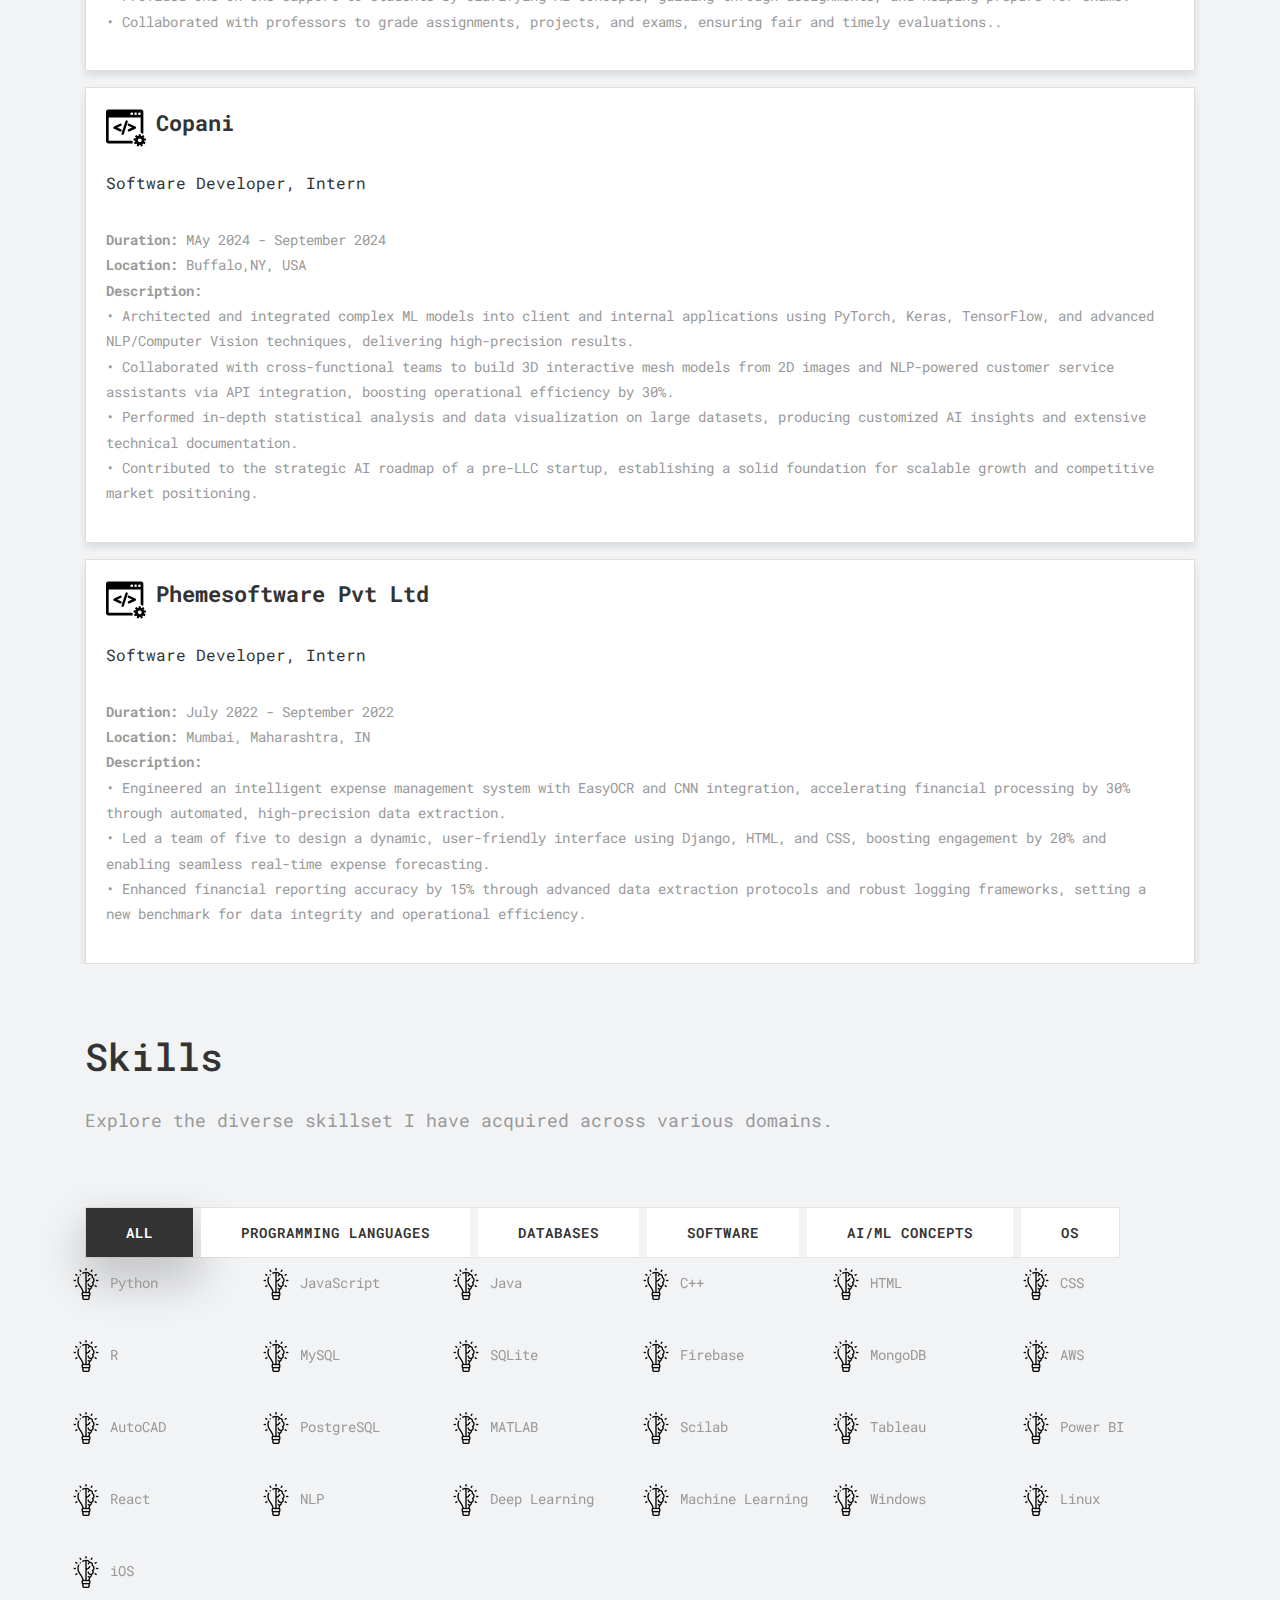
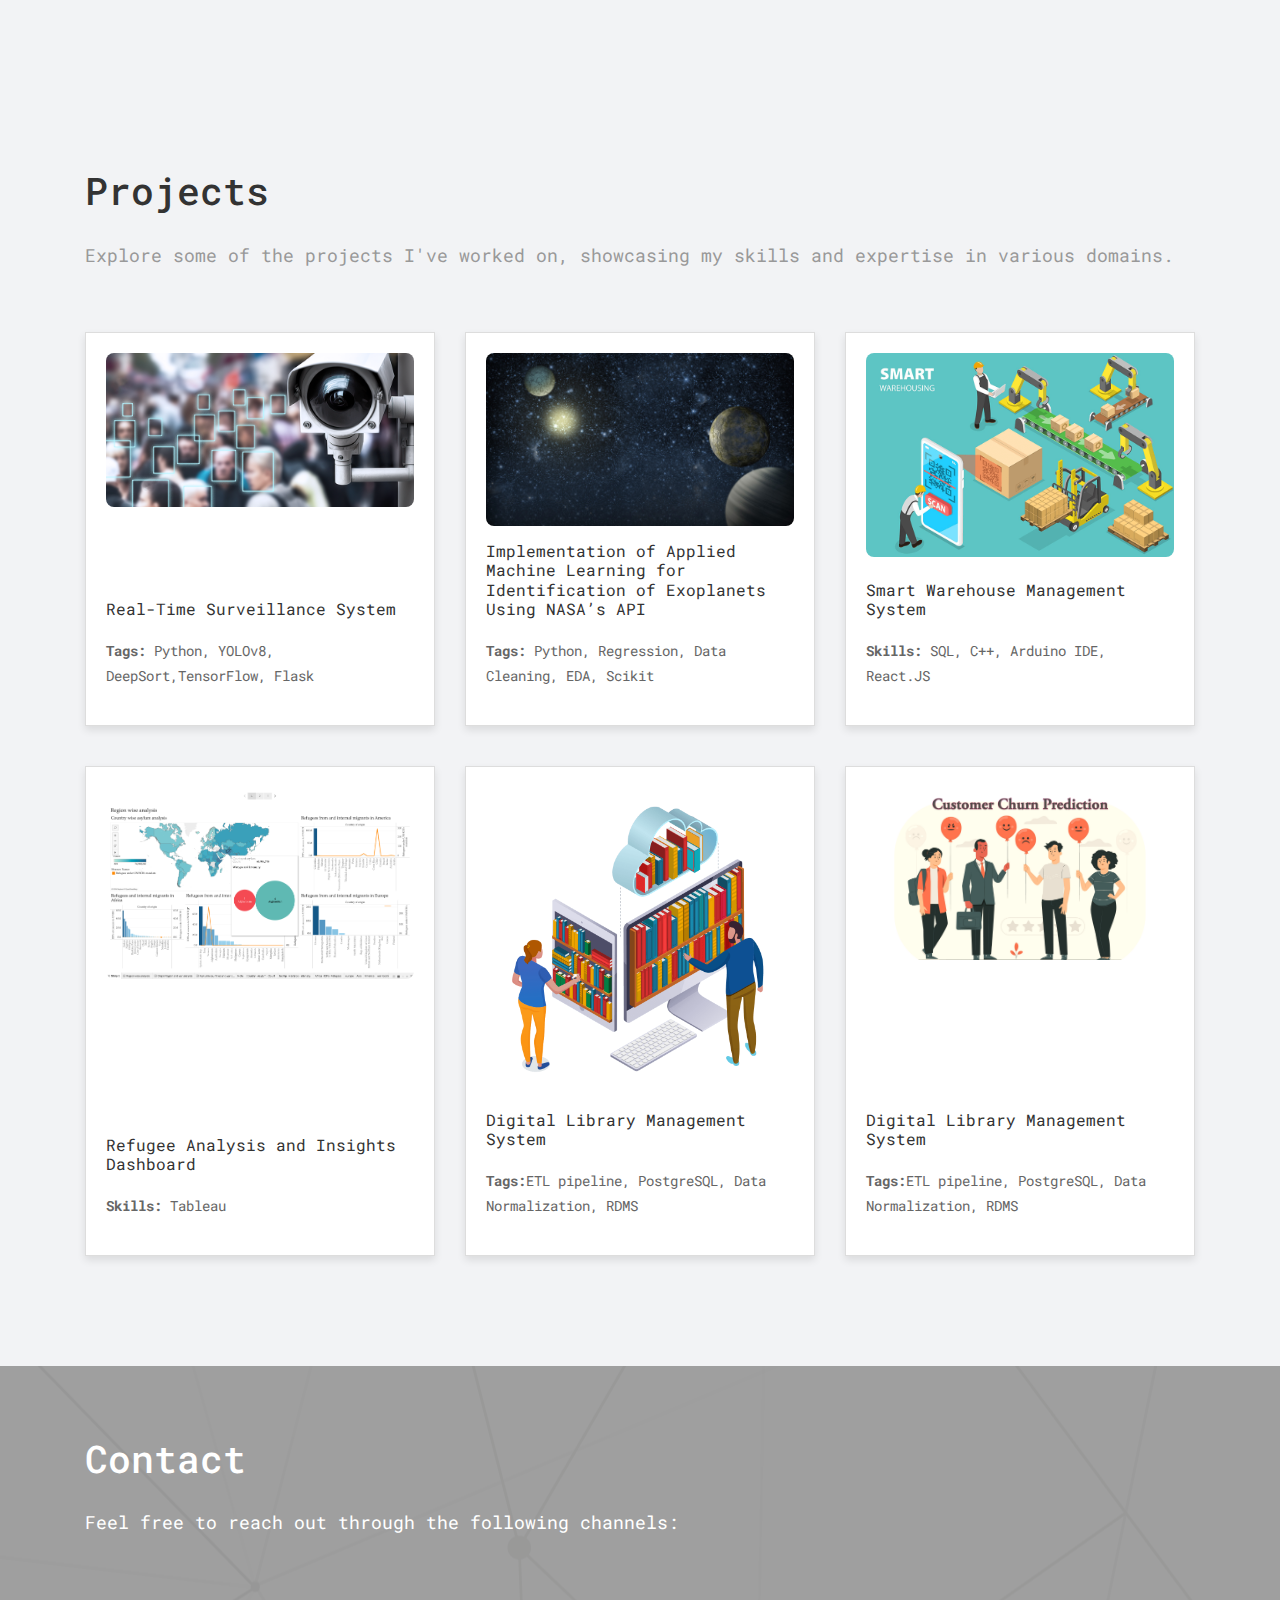
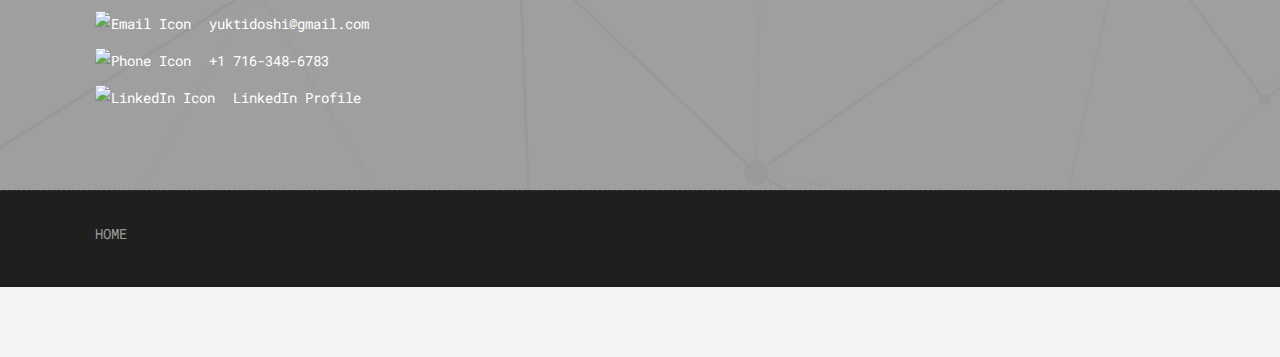
==== commit 29c5355b: "Update" ====
--- a/index.html
+++ b/index.html
@@ -224,28 +224,7 @@
                     </div>
                 </div><!-- end col -->
 
-                <div class="col-md-6">
-                    <p> </p>
-                </div>
-
-                <div class="col-md-12">
-                    <div class="work-experience-inner-box" style="background-color: #fff; border: 1px solid #ddd; padding: 20px; box-shadow: 0 4px 8px rgba(0,0,0,0.1); display: flex; flex-direction: column; justify-content: space-between; height: 100%; margin-bottom: 50px;">
-                        <div style="display: flex; flex-direction: row; align-items: center;">
-                            <!-- Office Icon (Image) -->
-                            <img src="uploads/web-development.svg" alt="Company Icon" style="width: 40px; height: 40px; margin-right: 10px;">
-                            <!-- Company Name beside the icon -->
-                            <h2><b>RISE Travel Institute</b></h2>
-                        </div>
-                        <h4>Website Administrator</h4>
-                        <p><strong>Duration:</strong> March 2025 - present <br>
-                        <strong>Location:</strong> United States, Remote <br>
-                        <strong>Description:<br></strong>
-                        •Led website projects including redesigns, feature development, and third-party integrations while ensuring SEO optimization, accessibility, and brand consistency.<br>
-                        •Maintained secure, responsive, and user-friendly web content; resolved technical issues, monitored performance, and implemented inclusive design practices.<br>
-                        •Collaborated with Executive Director and Operations team to align website strategy with business goals, supporting campaigns and initiatives.</p>
-                
-                    </div>
-                </div><!-- end col -->
+                
 
                 <div class="col-md-6">
                     <p> </p>
